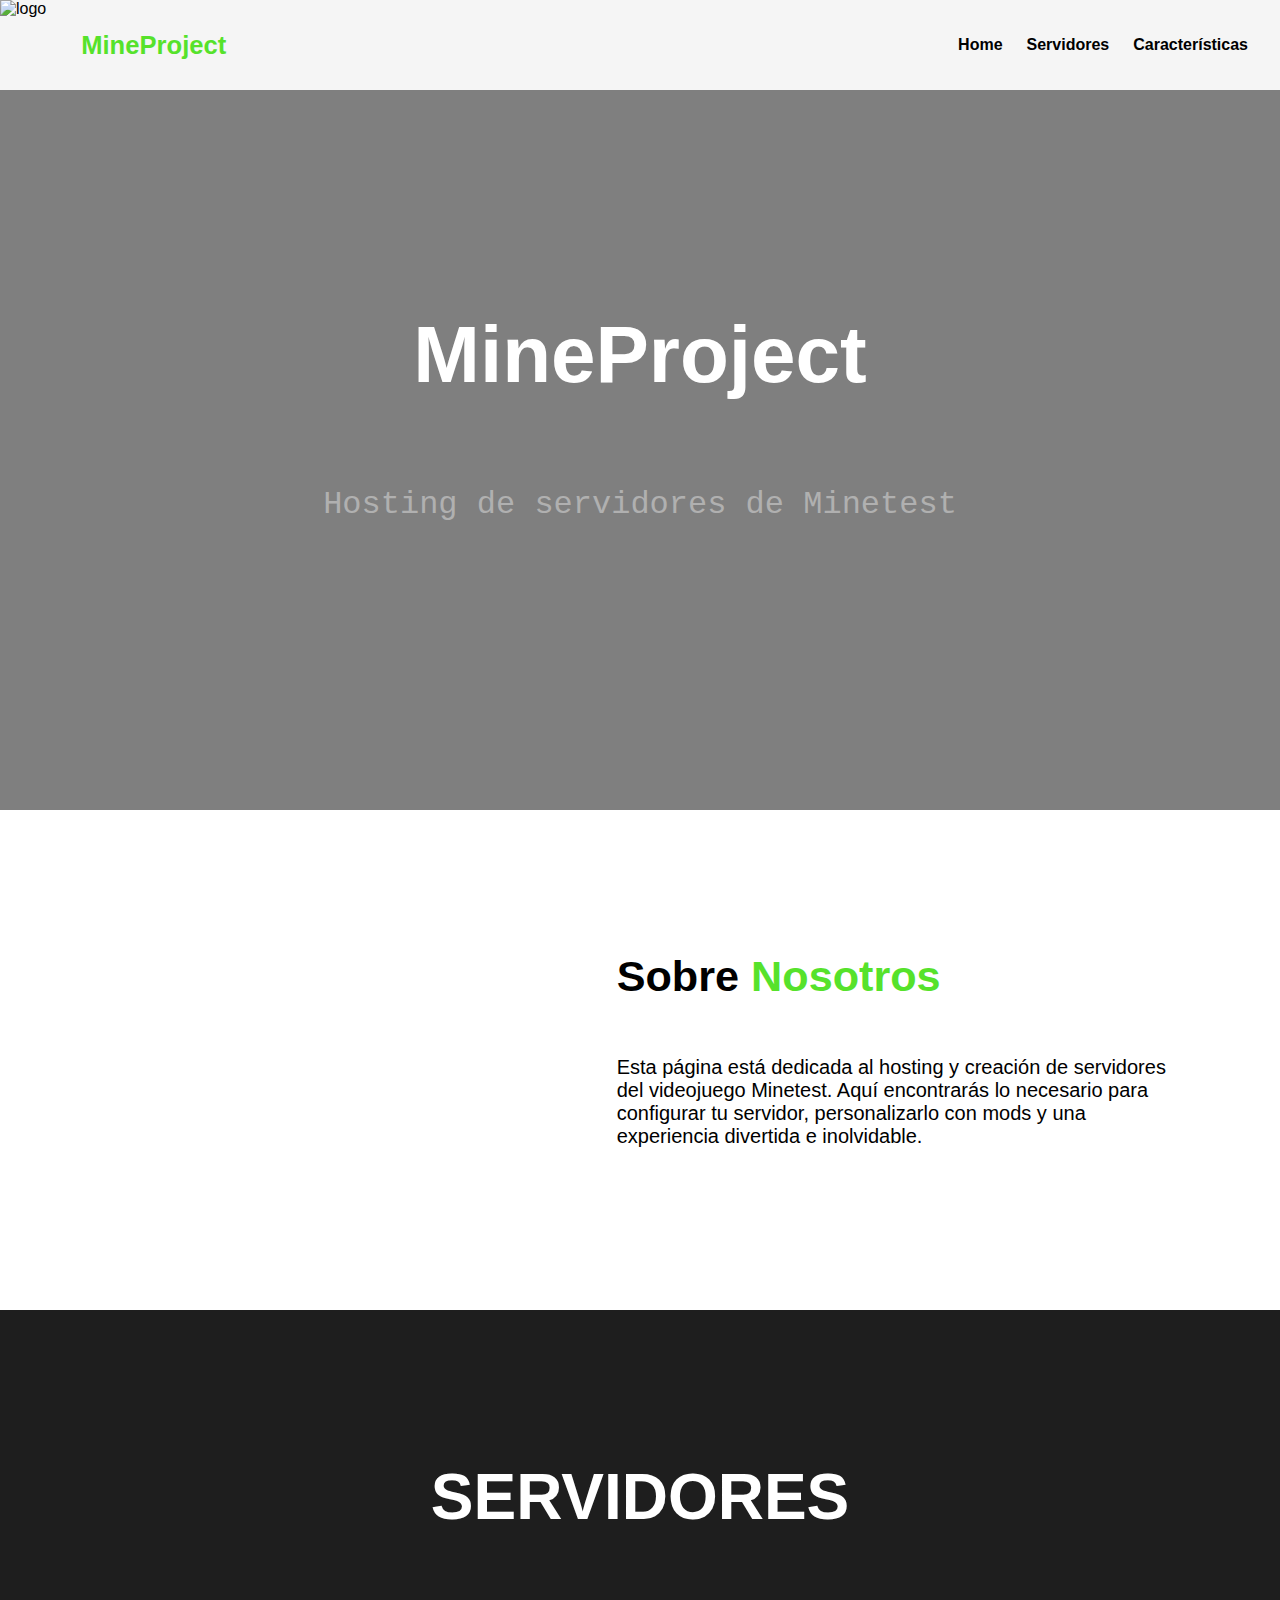
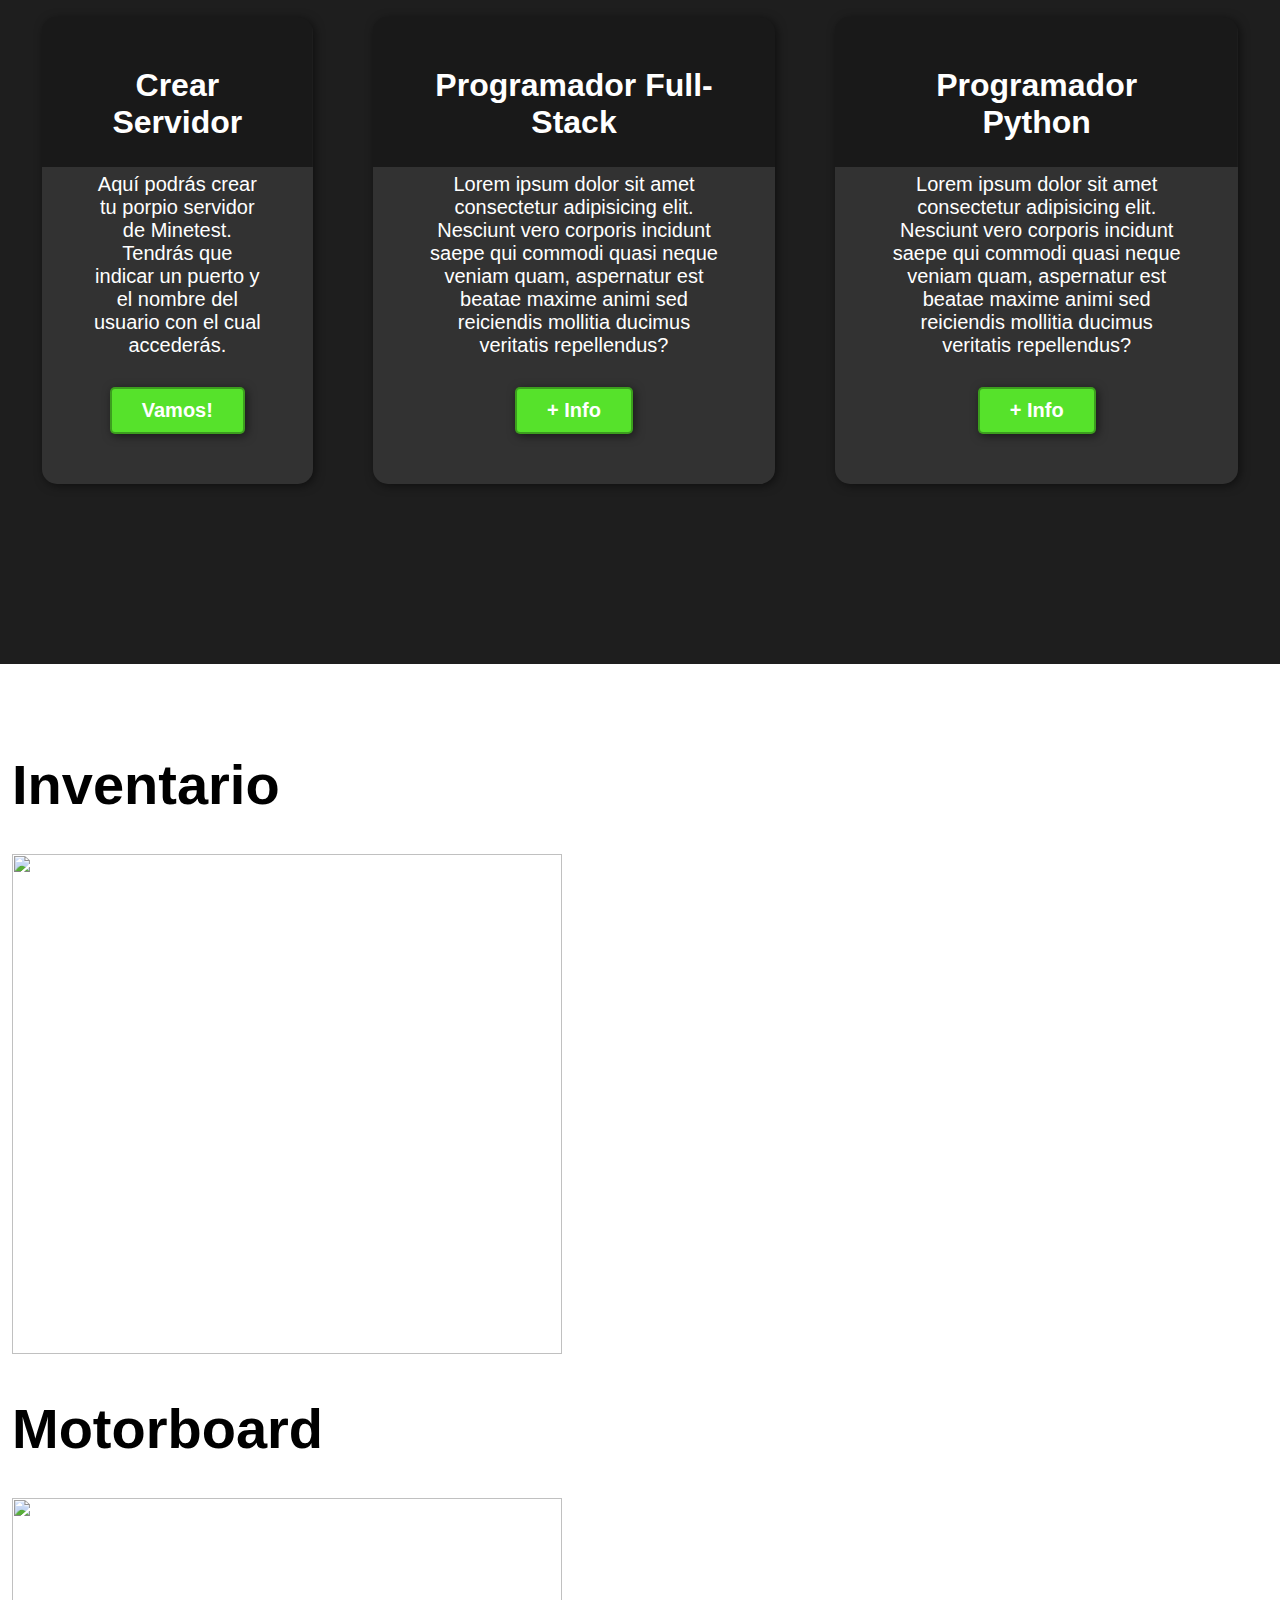
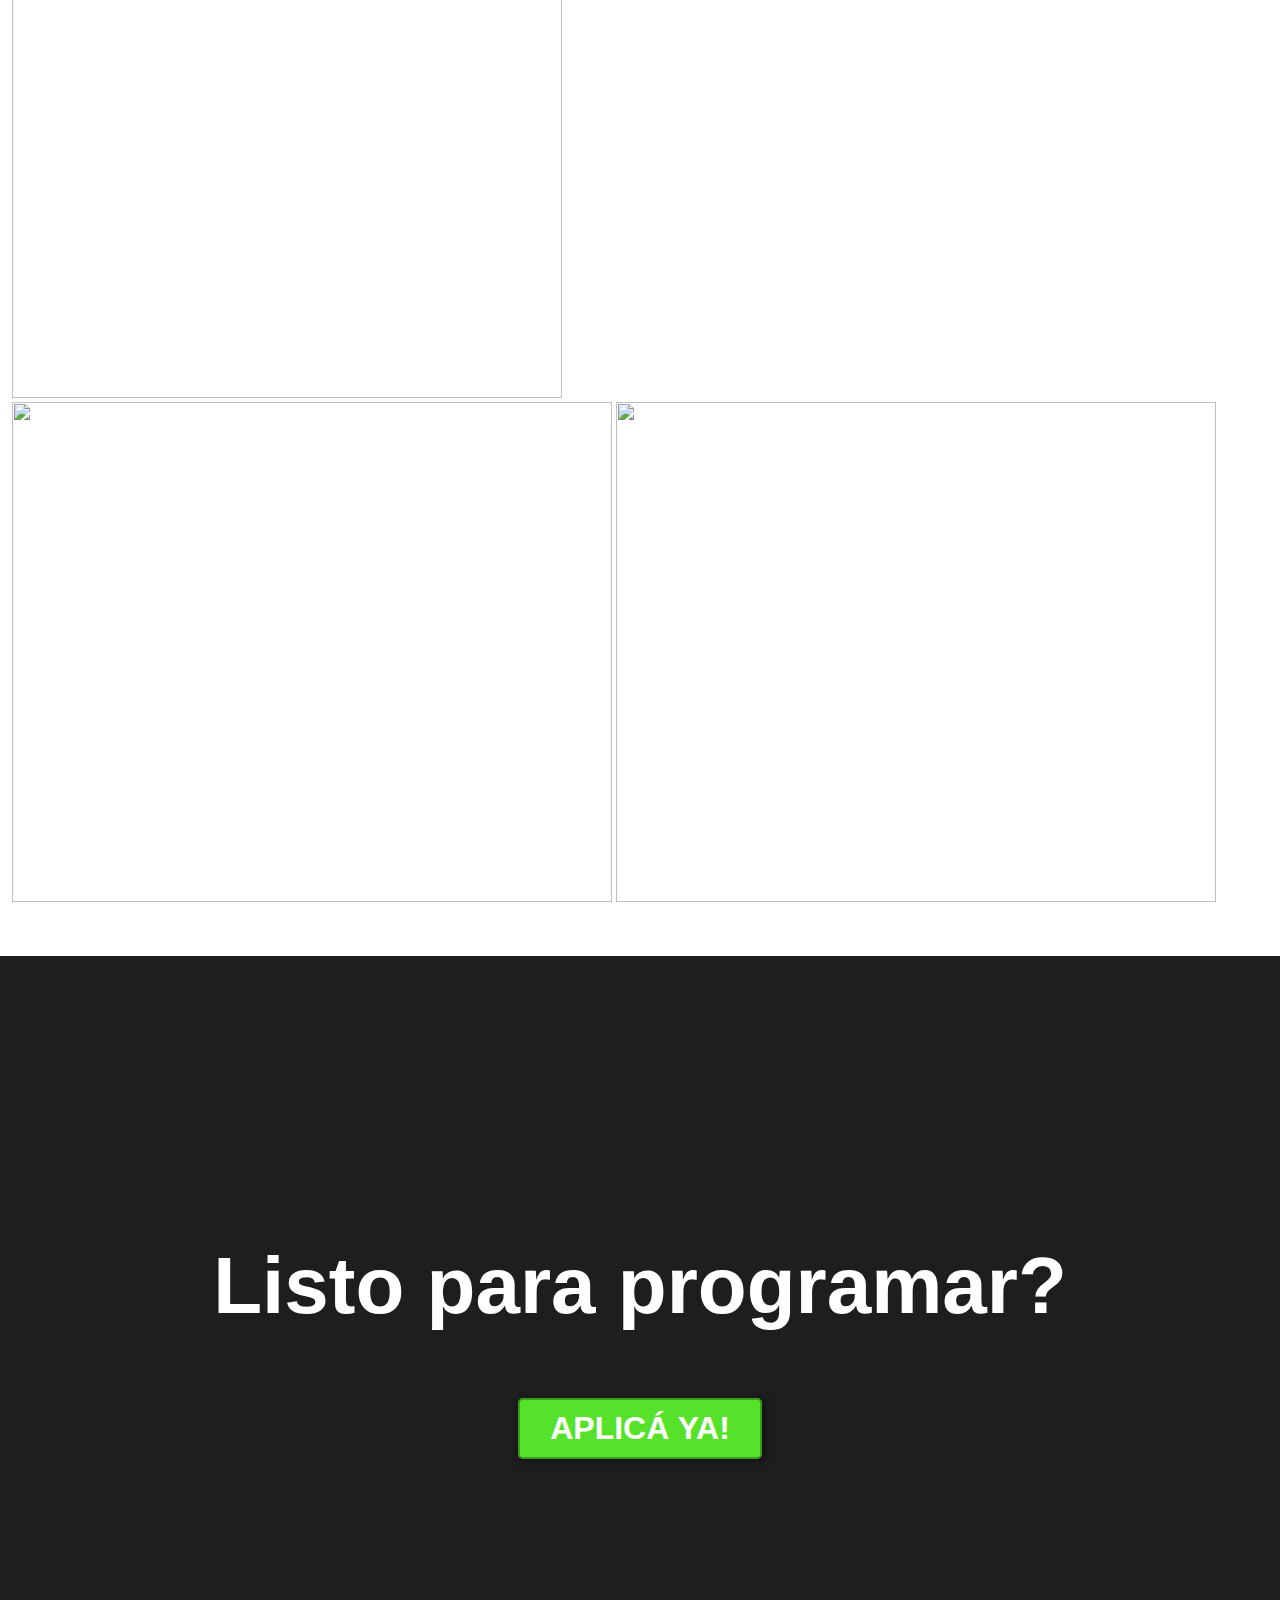
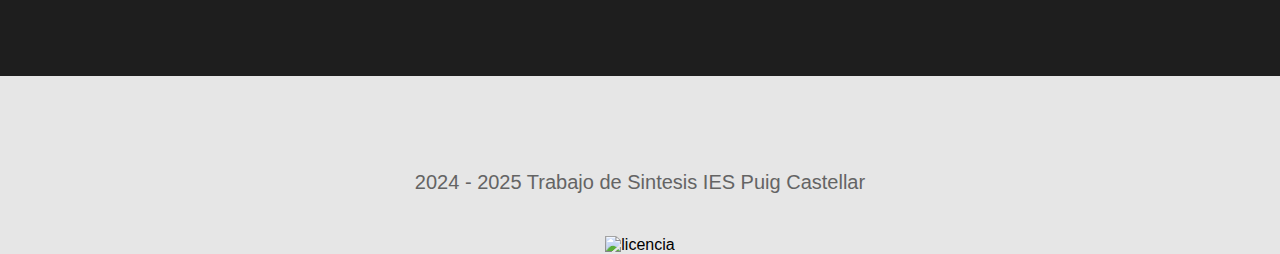
==== index.html @ 83e18a1f "Add files via upload" ====
<!DOCTYPE html>
<html lang="en">
<head>
    <title>MineProject</title>
    <link rel="stylesheet" href="index.css">
</head>
<body>
    <header>
        <div class="container">
          <img src="media/logo.png" alt="logo" width="90px" height="90px">
            <p class="logo">MineProject</p>
            <nav>
                <a href="#aboutus">Home</a>
                <a href="#nuestros-programas">Servidores</a>
                <a href="#caracteristicas">Características</a>
            </nav>
        </div>
    </header>

    <section id="hero">
        <h1>MineProject</h1>
        <p>Hosting de servidores de Minetest</p>
    </section>

    <section id="aboutus">
        <div class="container">
            <div class="img-container"></div>
            <div class="texto">

                <h2>Sobre <span class="color-acento">Nosotros</span></h2>
                <p>Esta página está dedicada al hosting y creación de servidores del videojuego Minetest. Aquí encontrarás lo necesario para configurar tu servidor, personalizarlo con mods y una experiencia divertida e inolvidable.</p>
            </div>
        </div>
    </section>

    <section id="nuestros-programas">
        <div class="container">
            <h2>SERVIDORES</h2>
            <div class="programas">
                <div class="carta">
                    <h3>Crear Servidor</h3>
                    <p>Aquí podrás crear tu porpio servidor de Minetest. Tendrás que indicar un puerto y el nombre del usuario con el cual accederás.</p>
                    <button>Vamos!</button>
                </div>
                <div class="carta">
                    <h3>Programador Full-Stack</h3>
                    <p>Lorem ipsum dolor sit amet consectetur adipisicing elit. Nesciunt vero corporis incidunt saepe qui commodi quasi neque veniam quam, aspernatur est beatae maxime animi sed reiciendis mollitia ducimus veritatis repellendus?</p>
                    <button>+ Info</button>
                </div>
                <div class="carta">
                    <h3>Programador Python</h3>
                    <p>Lorem ipsum dolor sit amet consectetur adipisicing elit. Nesciunt vero corporis incidunt saepe qui commodi quasi neque veniam quam, aspernatur est beatae maxime animi sed reiciendis mollitia ducimus veritatis repellendus?</p>
                    <button>+ Info</button>
                </div>
            </div>
        </div>
    </section>

    <section id="mods">
        <div class="container">
            <h1>Inventario</h1>
            <img src="media/inv.png" width="550" height="500">
            <br>
            <h1>Motorboard</h1>
            <img src="media/motor.webp" width="550" height="500">
            <br>
            <img src="media/inv.png" width="600" height="500">
            <img src="media/inv.png" width="600" height="500">
        </div>
    </section>

    <section id="final">
        <h2>Listo para programar?</h2>
        <button>APLICÁ YA!</button>
    </section>

    <footer>
        <div class="container">
            <p>2024 - 2025 Trabajo de Sintesis IES Puig Castellar</p>
        </div>
        <img src="media/CreativeCommons.png" alt="licencia" height="45px">
    </footer>
</body>
</html>
---- index.css ----
*{
    box-sizing: border-box;
}

html{
    scroll-behavior: smooth;
}

body{
    font-family: 'Roboto', sans-serif;
    margin: 0;
}

h1{ font-size: 3.5em;}
h2{ font-size: 2.7em;}
h3{ font-size: 2em;}
p{ font-size: 1.25em;}
ul{ list-style: none;}
li{ font-size: 1.25em;}

button{
    font-size: 1.25em;
    font-weight: bold;
    padding: 10px 30px;
    border-radius: 5px;
    border: 2px solid rgba(0,0,0,0.3);
    box-shadow: 2px 2px 10px rgba(0,0,0,0.5);
    color: white;
    background-color: rgb(86, 226, 43);
}

.container{
    margin: auto;
}

.color-acento{ color:rgb(86, 226, 43); }

header{
    background-color: rgb(245,245,245);

}

header .logo{
    margin: 0;
    padding: 25px 30px;
    font-weight: bold;
    color: rgb(86, 226, 43);
    font-size: 1.6em;
    position: absolute;
    left: 2em;
}

header .container{
    display: flex;
    flex-direction: column;
    align-items: center;
}

header nav{
    display: flex;
    flex-direction: column;
    text-align: center;
    padding-bottom: 25px;
}

header a{
    padding: 5px 12px;
    text-decoration: none;
    font-weight: bold;
    color: black;
}

header a:hover{
    color: rgb(86, 226, 43);
}

#hero{
    display: flex;
    align-items: center;
    justify-content: center;
    text-align: center;
    flex-direction: column;
    height: 90vh;
    background-image: linear-gradient(
        0deg,
        rgba(0,0,0,0.5),
        rgba(0,0,0,0.5)
    )
    ,url("media/fondo.jpeg");
    background-repeat: no-repeat;
    background-size: cover;
    background-position: center center;
}

#hero h1{
    color: white;
}

#hero p{
    font-size: 2em;
    color: #B0B0B0;
    font-family: "Courier New", monospace;
}

#hero button{
    font-size: 1.75em;
}

#aboutus.container{
    text-align: center;
    padding: 200px 12px;
}

#nuestros-programas{
    background-color: rgb(30,30,30);
    color: white;
    text-align: center;
}

#nuestros-programas .container{
    padding: 150px 12px;
}

#nuestros-programas h2{
    margin-top: 0;
    font-size: 3.2em;
}

#nuestros-programas p{
    display: none;
}

#nuestros-programas .carta{
    background-position: center center;
    background-size: cover;
    padding: 50px 0px;
    margin: 30px;
    border-radius: 15px;
}

.carta:first-child{
    background-image: linear-gradient(
        0deg,
        rgba(0,0,0,0.5),
        rgba(0,0,0,0.5)
    )
    ,url("media/front-end.jpg");

}

.carta:nth-child(2){
    background-image: linear-gradient(
        0deg,
        rgba(0,0,0,0.5),
        rgba(0,0,0,0.5)
    )
    ,url("media/full-stack.jpg");
}

.carta:nth-child(3){
    background-image: linear-gradient(
        0deg,
        rgba(0,0,0,0.5),
        rgba(0,0,0,0.5)
    )
    ,url("media/python.jpg");

}

#mods .container{
    text-align: center;
    padding: 50px 12px;
}

#mods li{
    margin: 16px 0px;
    font-weight: bold;
}



#final{
    display: flex;
    flex-direction: column;
    justify-content: center;
    align-items: center;
    text-align: center;
    background-color: rgb(30,30,30);
    color: white;
    height: 80vh;
}

#final h2{
    font-size: 9vw;
}

#final button{
    font-size: 5vw;
}

footer{
    background-color: rgb(230,230,230);
    text-align: center;
}

footer p{
    padding: 12px;
    color: rgb(100,100,100);
}

footer .container{
    height: 150px;
    display: flex;
    justify-content: center;
    align-items: flex-end;
}

@media (min-width: 850px){
    header{
        position: fixed;
        width: 100%;
    }

    header .container{
        flex-direction: row;
        justify-content: space-between;
    }

    header nav{
        flex-direction: row;
        padding-bottom: 0;
        padding-right: 20px;
    }

    #hero h1{
        font-size: 5em;
    }

    #aboutus .container{
        display: flex;
        justify-content: space-evenly;
    }

    #aboutus .texto{
        width: 50%;
        max-width: 600px;
        text-align: initial;
        padding-left: 30px;
        display: flex;
        flex-direction: column;
        justify-content: center;
    }

    #aboutus h2{
        margin-top: 0px;
    }

    #aboutus .img-container{
        background-image: url("media/somos-proya.jpg");
        background-size: cover;
        background-position: center center;
        height: 500px;
        width: 400px;
    }

    #nuestros-programas .programas{
        display: flex;
        justify-content: center;
    }

    #nuestros-programas p{
        display: block;
        margin-bottom: 30px;
    }

    #nuestros-programas h2{
        font-size: 4em;
    }

    #nuestros-programas h3{
        margin-top: 0;
    }

    #nuestros-programas .carta{
        padding: 50px;
        background-size: 100% 150px;
        background-repeat: no-repeat;
        background-position-y: 0;
        background-color: rgba(50, 50, 50, 1);
        box-shadow: 2px 2px 10px rgba(0,0,0,0.5);
    }

    .carta:first-child{
        background-image: linear-gradient(
            0deg,
            rgba(0,0,0,0.5),
            rgba(0,0,0,0.5)
        )
        ,url("media/front-end-cropped.jpg");

    }

    .carta:nth-child(2){
        background-image: linear-gradient(
            0deg,
            rgba(0,0,0,0.5),
            rgba(0,0,0,0.5)
        )
        ,url("media/full-stack-cropped.jpg");
    }

    .carta:nth-child(3){
        background-image: linear-gradient(
            0deg,
            rgba(0,0,0,0.5),
            rgba(0,0,0,0.5)
        )
        ,url("media/python-cropped.jpg");

    }

    #mods{
        background-repeat: no-repeat;
        background-size: 200px 200px;
    }

    #mods .container{
        text-align: initial;
    }


    #final h2{
        font-size: 5em;
    }

    #final button{
        font-size: 2em;
    }

    footer .container{
      margin-bottom: 10px;
    }


@media (min-width: 1200px) {
    #mods{
        background-position-x: calc(100vw - 800px);
    }
}
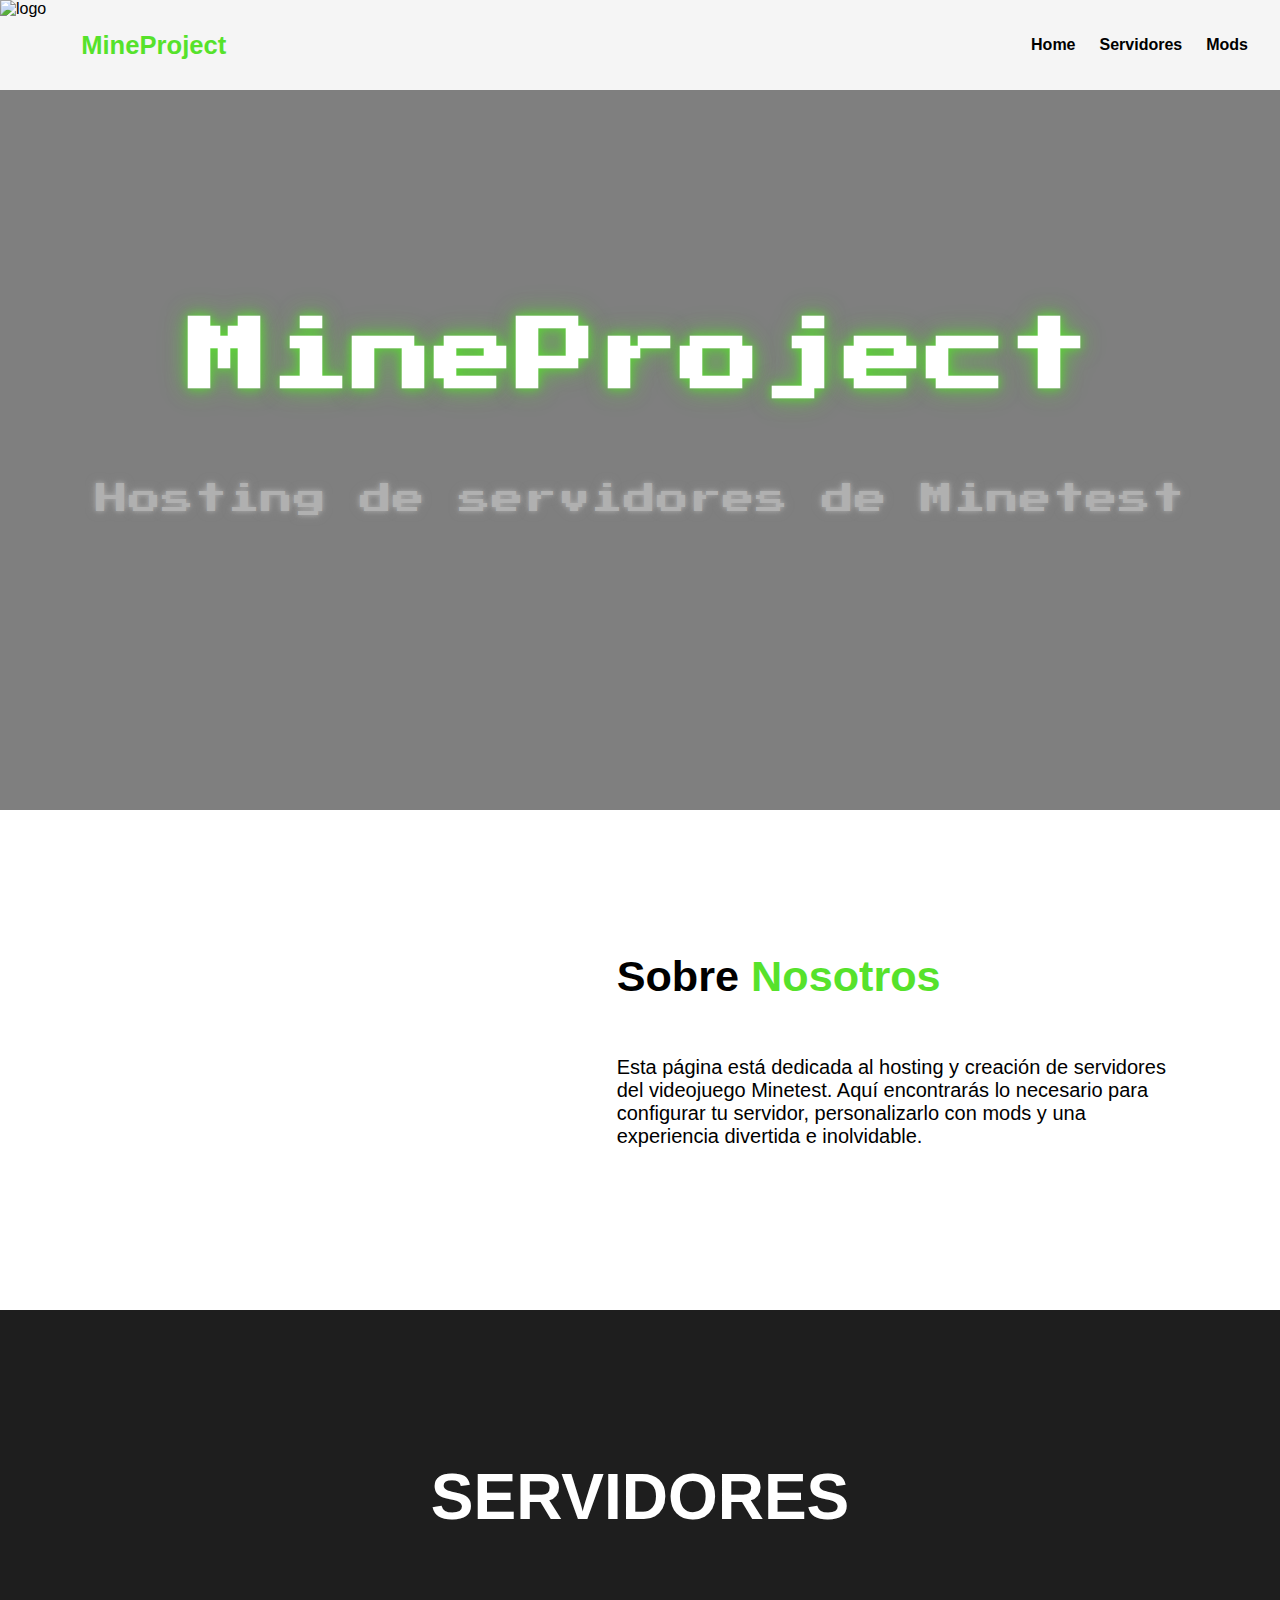
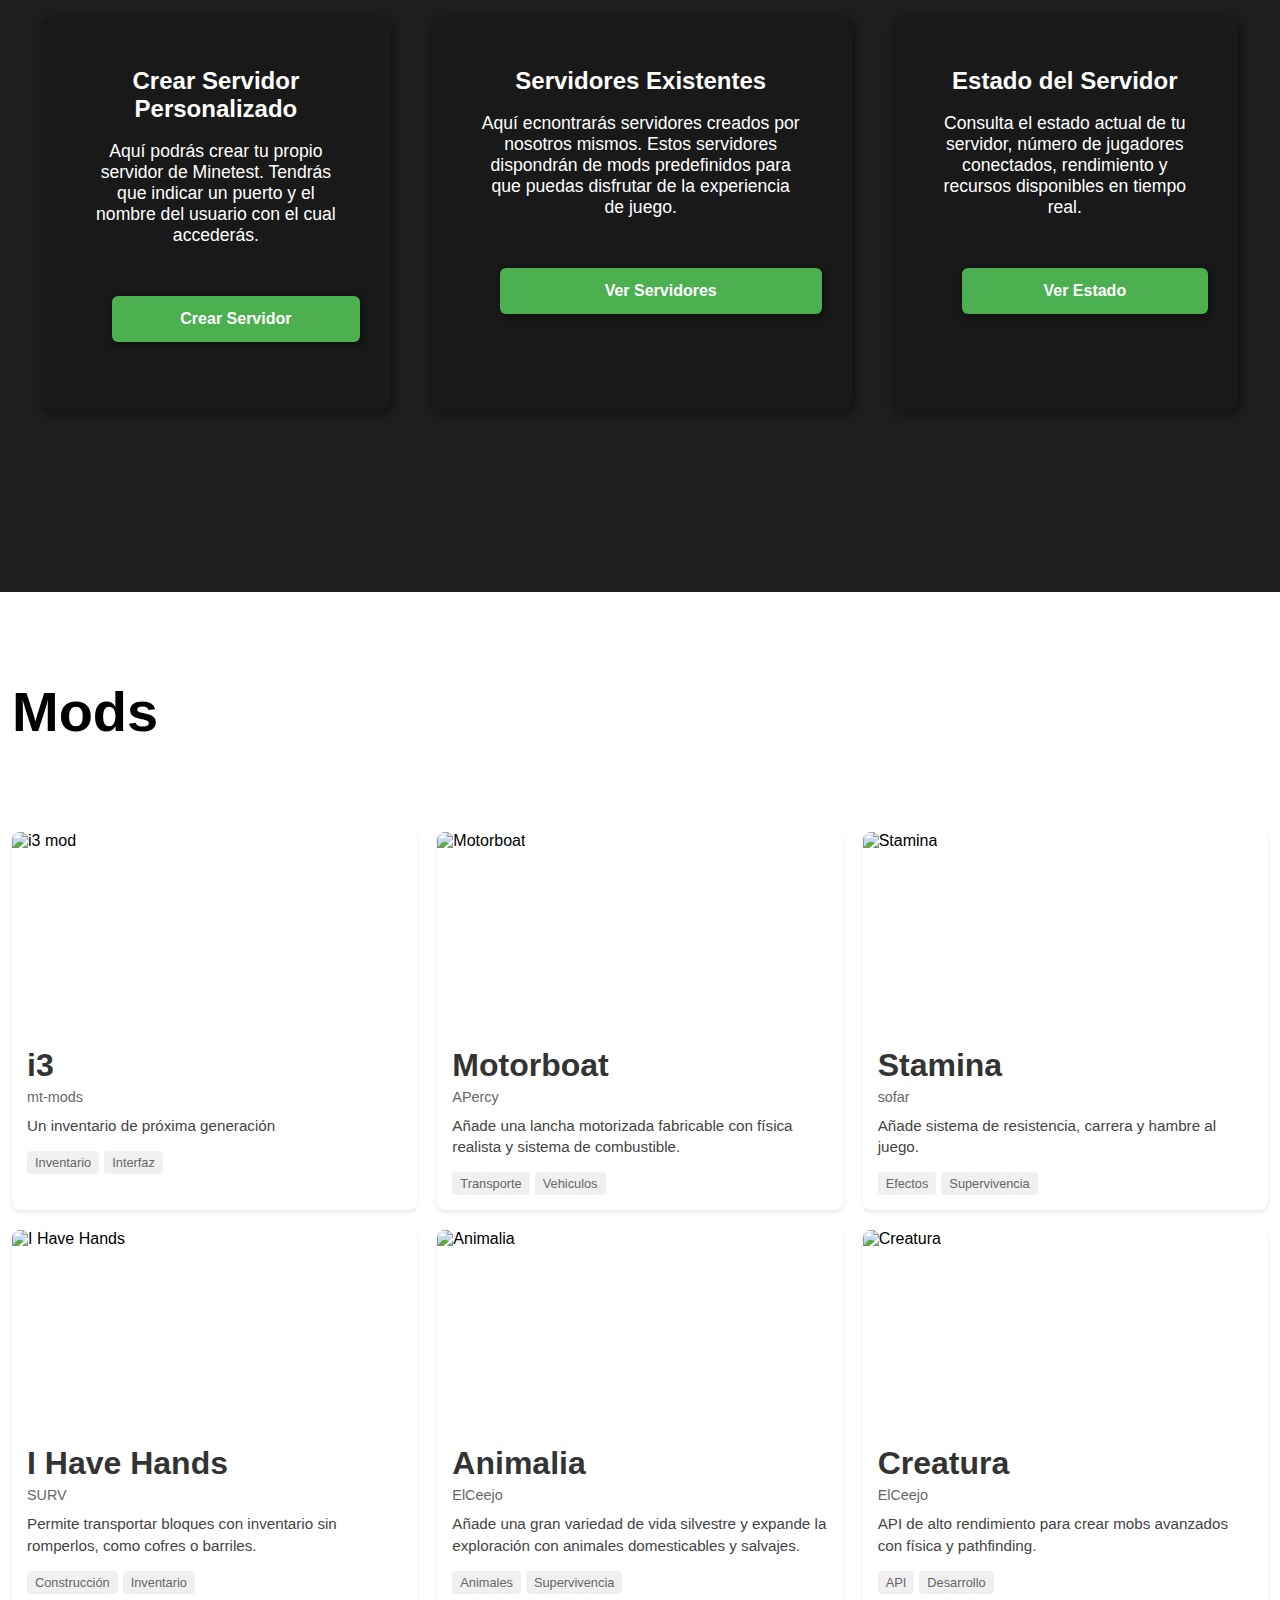
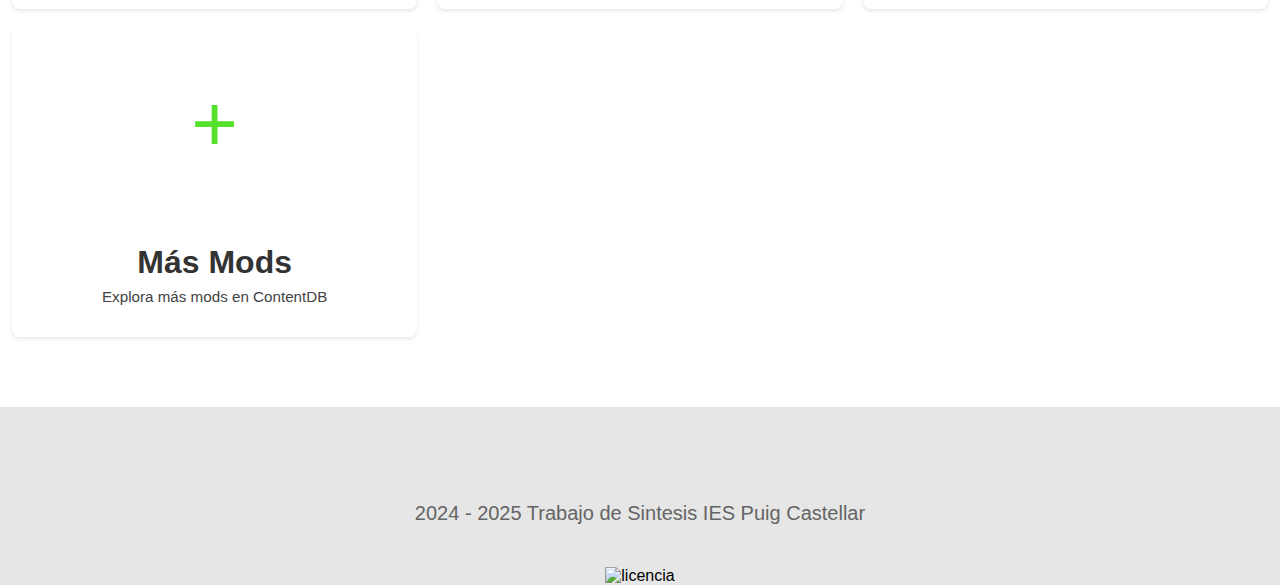
==== commit 0806e77f: "Add files via upload" ====
--- a/index.html
+++ b/index.html
@@ -3,16 +3,17 @@
 <head>
     <title>MineProject</title>
     <link rel="stylesheet" href="index.css">
+    <link href="https://fonts.googleapis.com/css2?family=Press+Start+2P&display=swap" rel="stylesheet">
 </head>
 <body>
     <header>
         <div class="container">
-          <img src="media/logo.png" alt="logo" width="90px" height="90px">
+            <img src="media/logo.png" alt="logo" width="90px" height="90px">
             <p class="logo">MineProject</p>
             <nav>
                 <a href="#aboutus">Home</a>
-                <a href="#nuestros-programas">Servidores</a>
-                <a href="#caracteristicas">Características</a>
+                <a href="#crear-servidor">Servidores</a>
+                <a href="#mods">Mods</a>
             </nav>
         </div>
     </header>
@@ -33,24 +34,24 @@
         </div>
     </section>
 
-    <section id="nuestros-programas">
+    <section id="crear-servidor">
         <div class="container">
             <h2>SERVIDORES</h2>
             <div class="programas">
                 <div class="carta">
-                    <h3>Crear Servidor</h3>
-                    <p>Aquí podrás crear tu porpio servidor de Minetest. Tendrás que indicar un puerto y el nombre del usuario con el cual accederás.</p>
-                    <button>Vamos!</button>
+                    <h3>Crear Servidor Personalizado</h3>
+                    <p>Aquí podrás crear tu propio servidor de Minetest. Tendrás que indicar un puerto y el nombre del usuario con el cual accederás.</p>
+                    <button onclick="window.location.href='crear_servidor.html'" class="submit-btn button-animation">Crear Servidor</button>
                 </div>
                 <div class="carta">
-                    <h3>Programador Full-Stack</h3>
-                    <p>Lorem ipsum dolor sit amet consectetur adipisicing elit. Nesciunt vero corporis incidunt saepe qui commodi quasi neque veniam quam, aspernatur est beatae maxime animi sed reiciendis mollitia ducimus veritatis repellendus?</p>
-                    <button>+ Info</button>
+                    <h3>Servidores Existentes</h3>
+                    <p>Aquí ecnontrarás servidores creados por nosotros mismos. Estos servidores dispondrán de mods predefinidos para que puedas disfrutar de la experiencia de juego.</p>
+                    <button onclick="window.location.href='https://content.luanti.org/packages/'" class="submit-btn button-animation">Ver Servidores</button>
                 </div>
                 <div class="carta">
-                    <h3>Programador Python</h3>
-                    <p>Lorem ipsum dolor sit amet consectetur adipisicing elit. Nesciunt vero corporis incidunt saepe qui commodi quasi neque veniam quam, aspernatur est beatae maxime animi sed reiciendis mollitia ducimus veritatis repellendus?</p>
-                    <button>+ Info</button>
+                    <h3>Estado del Servidor</h3>
+                    <p>Consulta el estado actual de tu servidor, número de jugadores conectados, rendimiento y recursos disponibles en tiempo real.</p>
+                    <button onclick="window.location.href='estado_servidor.html'" class="submit-btn button-animation">Ver Estado</button>
                 </div>
             </div>
         </div>
@@ -58,20 +59,112 @@
 
     <section id="mods">
         <div class="container">
-            <h1>Inventario</h1>
-            <img src="media/inv.png" width="550" height="500">
-            <br>
-            <h1>Motorboard</h1>
-            <img src="media/motor.webp" width="550" height="500">
-            <br>
-            <img src="media/inv.png" width="600" height="500">
-            <img src="media/inv.png" width="600" height="500">
+            <div class="mods-header">
+                <h1>Mods</h1>
+            </div>
+
+            <div class="mods-grid">
+                <a href="https://content.luanti.org/packages/mt-mods/i3/" target="_blank" class="mod-card">
+                    <div class="mod-image">
+                        <img src="media/inv.png" alt="i3 mod">
+                    </div>
+                    <div class="mod-info">
+                        <h3>i3</h3>
+                        <p class="mod-author">mt-mods</p>
+                        <p class="mod-description">Un inventario de próxima generación</p>
+                        <div class="mod-tags">
+                            <span class="tag">Inventario</span>
+                            <span class="tag">Interfaz</span>
+                        </div>
+                    </div>
+                </a>
+
+                <a href="https://content.luanti.org/packages/apercy/motorboat/" target="_blank" class="mod-card">
+                    <div class="mod-image">
+                        <img src="media/motor.webp" alt="Motorboat">
+                    </div>
+                    <div class="mod-info">
+                        <h3>Motorboat</h3>
+                        <p class="mod-author">APercy</p>
+                        <p class="mod-description">Añade una lancha motorizada fabricable con física realista y sistema de combustible.</p>
+                        <div class="mod-tags">
+                            <span class="tag">Transporte</span>
+                            <span class="tag">Vehiculos</span>
+                        </div>
+                    </div>
+                </a>
+
+                <a href="https://content.luanti.org/packages/sofar/stamina/" target="_blank" class="mod-card">
+                    <div class="mod-image">
+                        <img src="media/stamina.png" alt="Stamina">
+                    </div>
+                    <div class="mod-info">
+                        <h3>Stamina</h3>
+                        <p class="mod-author">sofar</p>
+                        <p class="mod-description">Añade sistema de resistencia, carrera y hambre al juego.</p>
+                        <div class="mod-tags">
+                            <span class="tag">Efectos</span>
+                            <span class="tag">Supervivencia</span>
+                        </div>
+                    </div>
+                </a>
+
+                <a href="https://content.luanti.org/packages/SURV/i_have_hands/" target="_blank" class="mod-card">
+                    <div class="mod-image">
+                        <img src="media/hands.jpg" alt="I Have Hands">
+                    </div>
+                    <div class="mod-info">
+                        <h3>I Have Hands</h3>
+                        <p class="mod-author">SURV</p>
+                        <p class="mod-description">Permite transportar bloques con inventario sin romperlos, como cofres o barriles.</p>
+                        <div class="mod-tags">
+                            <span class="tag">Construcción</span>
+                            <span class="tag">Inventario</span>
+                        </div>
+                    </div>
+                </a>
+
+                <a href="https://content.luanti.org/packages/ElCeejo/animalia/" target="_blank" class="mod-card">
+                    <div class="mod-image">
+                        <img src="media/animalia.png" alt="Animalia">
+                    </div>
+                    <div class="mod-info">
+                        <h3>Animalia</h3>
+                        <p class="mod-author">ElCeejo</p>
+                        <p class="mod-description">Añade una gran variedad de vida silvestre y expande la exploración con animales domesticables y salvajes.</p>
+                        <div class="mod-tags">
+                            <span class="tag">Animales</span>
+                            <span class="tag">Supervivencia</span>
+                        </div>
+                    </div>
+                </a>
+
+                <a href="https://content.luanti.org/packages/ElCeejo/creatura/" target="_blank" class="mod-card">
+                    <div class="mod-image">
+                        <img src="media/creatura.png" alt="Creatura">
+                    </div>
+                    <div class="mod-info">
+                        <h3>Creatura</h3>
+                        <p class="mod-author">ElCeejo</p>
+                        <p class="mod-description">API de alto rendimiento para crear mobs avanzados con física y pathfinding.</p>
+                        <div class="mod-tags">
+                            <span class="tag">API</span>
+                            <span class="tag">Desarrollo</span>
+                        </div>
+                    </div>
+                </a>
+
+                <a href="https://content.luanti.org/packages/?type=mod&sort=score&order=desc" target="_blank" class="mod-card more-mods">
+                    <div class="mod-image" style="display: flex; justify-content: center; align-items: center; background-color: rgba(255, 255, 255, 0.9);">
+                        <div class="plus-symbol">+</div>
+                    </div>
+                    <div class="mod-info">
+                        <h3>Más Mods</h3>
+                        <p class="mod-description">Explora más mods en ContentDB</p>
+                    </div>
+                </a>
+            </div>
         </div>
-    </section>
-
-    <section id="final">
-        <h2>Listo para programar?</h2>
-        <button>APLICÁ YA!</button>
     </section>
 
     <footer>
--- a/index.css
+++ b/index.css
@@ -37,7 +37,9 @@
 
 header{
     background-color: rgb(245,245,245);
-
+    position: fixed;
+    width: 100%;
+    z-index: 1000;
 }
 
 header .logo{
@@ -92,14 +94,48 @@
     background-position: center center;
 }
 
-#hero h1{
+#hero h1 {
     color: white;
-}
-
-#hero p{
+    font-family: 'Press Start 2P', cursive;
+    text-shadow: 0 0 10px rgba(86, 226, 43, 0.8),
+                 0 0 20px rgba(86, 226, 43, 0.5),
+                 0 0 30px rgba(86, 226, 43, 0.3);
+    letter-spacing: 2px;
+    animation: glow 2s ease-in-out infinite alternate;
+}
+
+@keyframes glow {
+    from {
+        text-shadow: 0 0 10px rgba(86, 226, 43, 0.8),
+                     0 0 20px rgba(86, 226, 43, 0.5),
+                     0 0 30px rgba(86, 226, 43, 0.3);
+    }
+    to {
+        text-shadow: 0 0 20px rgba(86, 226, 43, 0.8),
+                     0 0 30px rgba(86, 226, 43, 0.5),
+                     0 0 40px rgba(86, 226, 43, 0.3);
+    }
+}
+
+#hero p {
     font-size: 2em;
     color: #B0B0B0;
-    font-family: "Courier New", monospace;
+    font-family: 'Press Start 2P', cursive;
+    text-shadow: 0 0 5px rgba(176, 176, 176, 0.8),
+                 0 0 10px rgba(176, 176, 176, 0.5);
+    letter-spacing: 1px;
+    animation: textGlow 2s ease-in-out infinite alternate;
+}
+
+@keyframes textGlow {
+    from {
+        text-shadow: 0 0 5px rgba(176, 176, 176, 0.8),
+                     0 0 10px rgba(176, 176, 176, 0.5);
+    }
+    to {
+        text-shadow: 0 0 10px rgba(176, 176, 176, 0.8),
+                     0 0 15px rgba(176, 176, 176, 0.5);
+    }
 }
 
 #hero button{
@@ -111,31 +147,34 @@
     padding: 200px 12px;
 }
 
-#nuestros-programas{
+#crear-servidor{
     background-color: rgb(30,30,30);
     color: white;
     text-align: center;
 }
 
-#nuestros-programas .container{
+#crear-servidor .container{
     padding: 150px 12px;
 }
 
-#nuestros-programas h2{
+#crear-servidor h2{
     margin-top: 0;
     font-size: 3.2em;
 }
 
-#nuestros-programas p{
+#crear-servidor p{
     display: none;
 }
 
-#nuestros-programas .carta{
-    background-position: center center;
-    background-size: cover;
-    padding: 50px 0px;
-    margin: 30px;
-    border-radius: 15px;
+#crear-servidor .carta{
+    padding: 50px;
+    background-size: 100% 150px;
+    background-repeat: no-repeat;
+    background-position-y: 0;
+    background-color: rgba(50, 50, 50, 1);
+    box-shadow: 2px 2px 10px rgba(0,0,0,0.5);
+    position: relative;
+    z-index: 1;
 }
 
 .carta:first-child{
@@ -263,30 +302,29 @@
         width: 400px;
     }
 
-    #nuestros-programas .programas{
+    #crear-servidor .programas{
         display: flex;
         justify-content: center;
     }
 
-    #nuestros-programas p{
+    #crear-servidor p{
         display: block;
         margin-bottom: 30px;
     }
 
-    #nuestros-programas h2{
+    #crear-servidor h2{
         font-size: 4em;
     }
 
-    #nuestros-programas h3{
+    #crear-servidor h3{
         margin-top: 0;
     }
 
-    #nuestros-programas .carta{
-        padding: 50px;
-        background-size: 100% 150px;
+    #crear-servidor .carta{
+        background-size: cover;
         background-repeat: no-repeat;
-        background-position-y: 0;
-        background-color: rgba(50, 50, 50, 1);
+        background-position: center top;
+        background-color: rgb(50, 50, 50);
         box-shadow: 2px 2px 10px rgba(0,0,0,0.5);
     }
 
@@ -347,3 +385,212 @@
         background-position-x: calc(100vw - 800px);
     }
 }
+}
+
+/* Estilos para la sección de mods */
+.mods-header {
+    display: flex;
+    justify-content: space-between;
+    align-items: center;
+    margin-bottom: 30px;
+}
+
+.mods-filters {
+    display: flex;
+    gap: 20px;
+}
+
+.filter-group {
+    display: flex;
+    align-items: center;
+    gap: 10px;
+}
+
+.filter-group select {
+    padding: 8px;
+    border: 1px solid #ddd;
+    border-radius: 4px;
+    background-color: white;
+}
+
+.mods-grid {
+    display: grid;
+    grid-template-columns: repeat(auto-fill, minmax(300px, 1fr));
+    gap: 20px;
+    padding: 20px 0;
+}
+
+.mod-card {
+    background: white;
+    border-radius: 8px;
+    box-shadow: 0 2px 4px rgba(0,0,0,0.1);
+    overflow: hidden;
+    transition: transform 0.2s;
+}
+
+.mod-card:hover {
+    transform: translateY(-5px);
+}
+
+.mod-image {
+    width: 100%;
+    height: 200px;
+    overflow: hidden;
+}
+
+.mod-image img {
+    width: 100%;
+    height: 100%;
+    object-fit: cover;
+}
+
+.mod-info {
+    padding: 15px;
+}
+
+.mod-info h3 {
+    margin: 0 0 5px 0;
+    color: #333;
+}
+
+.mod-author {
+    color: #666;
+    font-size: 0.9em;
+    margin: 0 0 10px 0;
+}
+
+.mod-description {
+    color: #444;
+    font-size: 0.95em;
+    margin: 0 0 15px 0;
+    line-height: 1.4;
+}
+
+.mod-tags {
+    display: flex;
+    flex-wrap: wrap;
+    gap: 5px;
+}
+
+.tag {
+    background: #f0f0f0;
+    padding: 4px 8px;
+    border-radius: 4px;
+    font-size: 0.8em;
+    color: #666;
+}
+
+.button-animation {
+    transition: all 0.1s ease;
+    position: relative;
+    top: 0;
+}
+
+.button-animation:active {
+    top: 3px;
+    box-shadow: 0 1px 2px rgba(0,0,0,0.2);
+    transform: scale(0.95);
+}
+
+.mod-card {
+    text-decoration: none;
+    color: inherit;
+    transition: transform 0.2s, box-shadow 0.2s;
+}
+
+.mod-card:hover {
+    transform: translateY(-5px);
+    box-shadow: 0 5px 15px rgba(0,0,0,0.2);
+}
+
+.programas {
+    display: grid;
+    grid-template-columns: repeat(3, 1fr);
+    gap: 20px;
+    padding: 20px;
+}
+
+.carta {
+    background-color: rgb(50, 50, 50, 0.1);
+    border-radius: 10px;
+    padding: 20px;
+    margin: 10px;
+    text-align: center;
+    transition: all 0.3s ease;
+}
+
+.carta:hover {
+    transform: scale(1.02);
+    box-shadow: 0 0 15px rgba(0,0,0,0.2);
+}
+
+.carta h3 {
+    font-size: 1.5em;
+    margin-bottom: 15px;
+}
+
+.carta p {
+    font-size: 1.1em;
+    margin-bottom: 20px;
+    min-height: 80px;
+}
+
+.carta button {
+    margin: 20px;
+}
+
+@media (max-width: 768px) {
+    .programas {
+        grid-template-columns: 1fr;
+    }
+    
+    .carta p {
+        min-height: auto;
+    }
+}
+
+.submit-btn {
+    background-color: #4CAF50;
+    color: white;
+    padding: 14px 20px;
+    border: none;
+    border-radius: 6px;
+    cursor: pointer;
+    width: 100%;
+    font-size: 16px;
+    font-weight: bold;
+    transition: background-color 0.3s ease;
+}
+
+.submit-btn:hover {
+    background-color: #45a049;
+}
+
+.submit-btn:disabled {
+    background-color: #cccccc;
+    cursor: not-allowed;
+}
+
+.mod-card.more-mods {
+    display: flex;
+    flex-direction: column;
+    justify-content: center;
+    align-items: center;
+    background: rgba(255, 255, 255, 0.9);
+    cursor: pointer;
+}
+
+.more-mods .plus-symbol {
+    font-size: 5em;
+    color: rgb(86, 226, 43);
+    margin-bottom: 10px;
+}
+
+.more-mods .mod-info {
+    text-align: center;
+}
+
+.more-mods:hover .plus-symbol {
+    transform: scale(1.1);
+    transition: transform 0.2s ease;
+}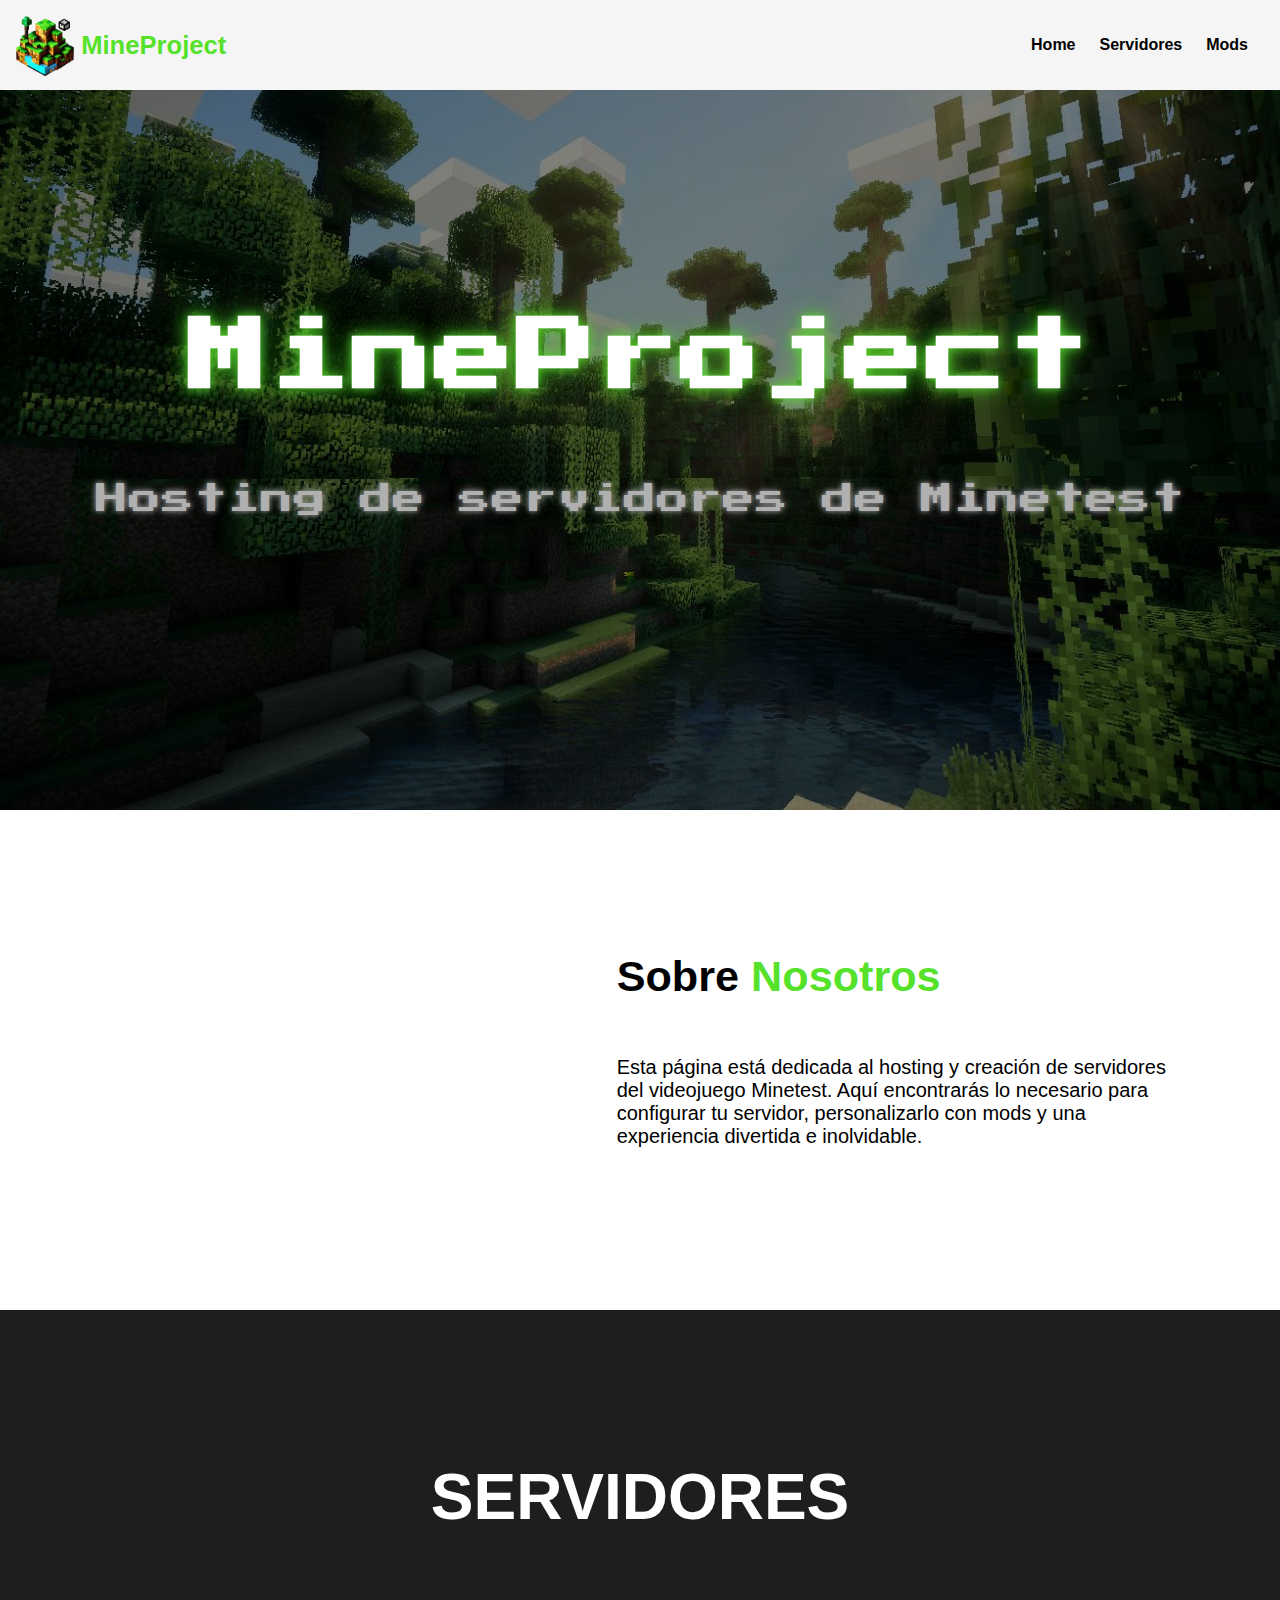
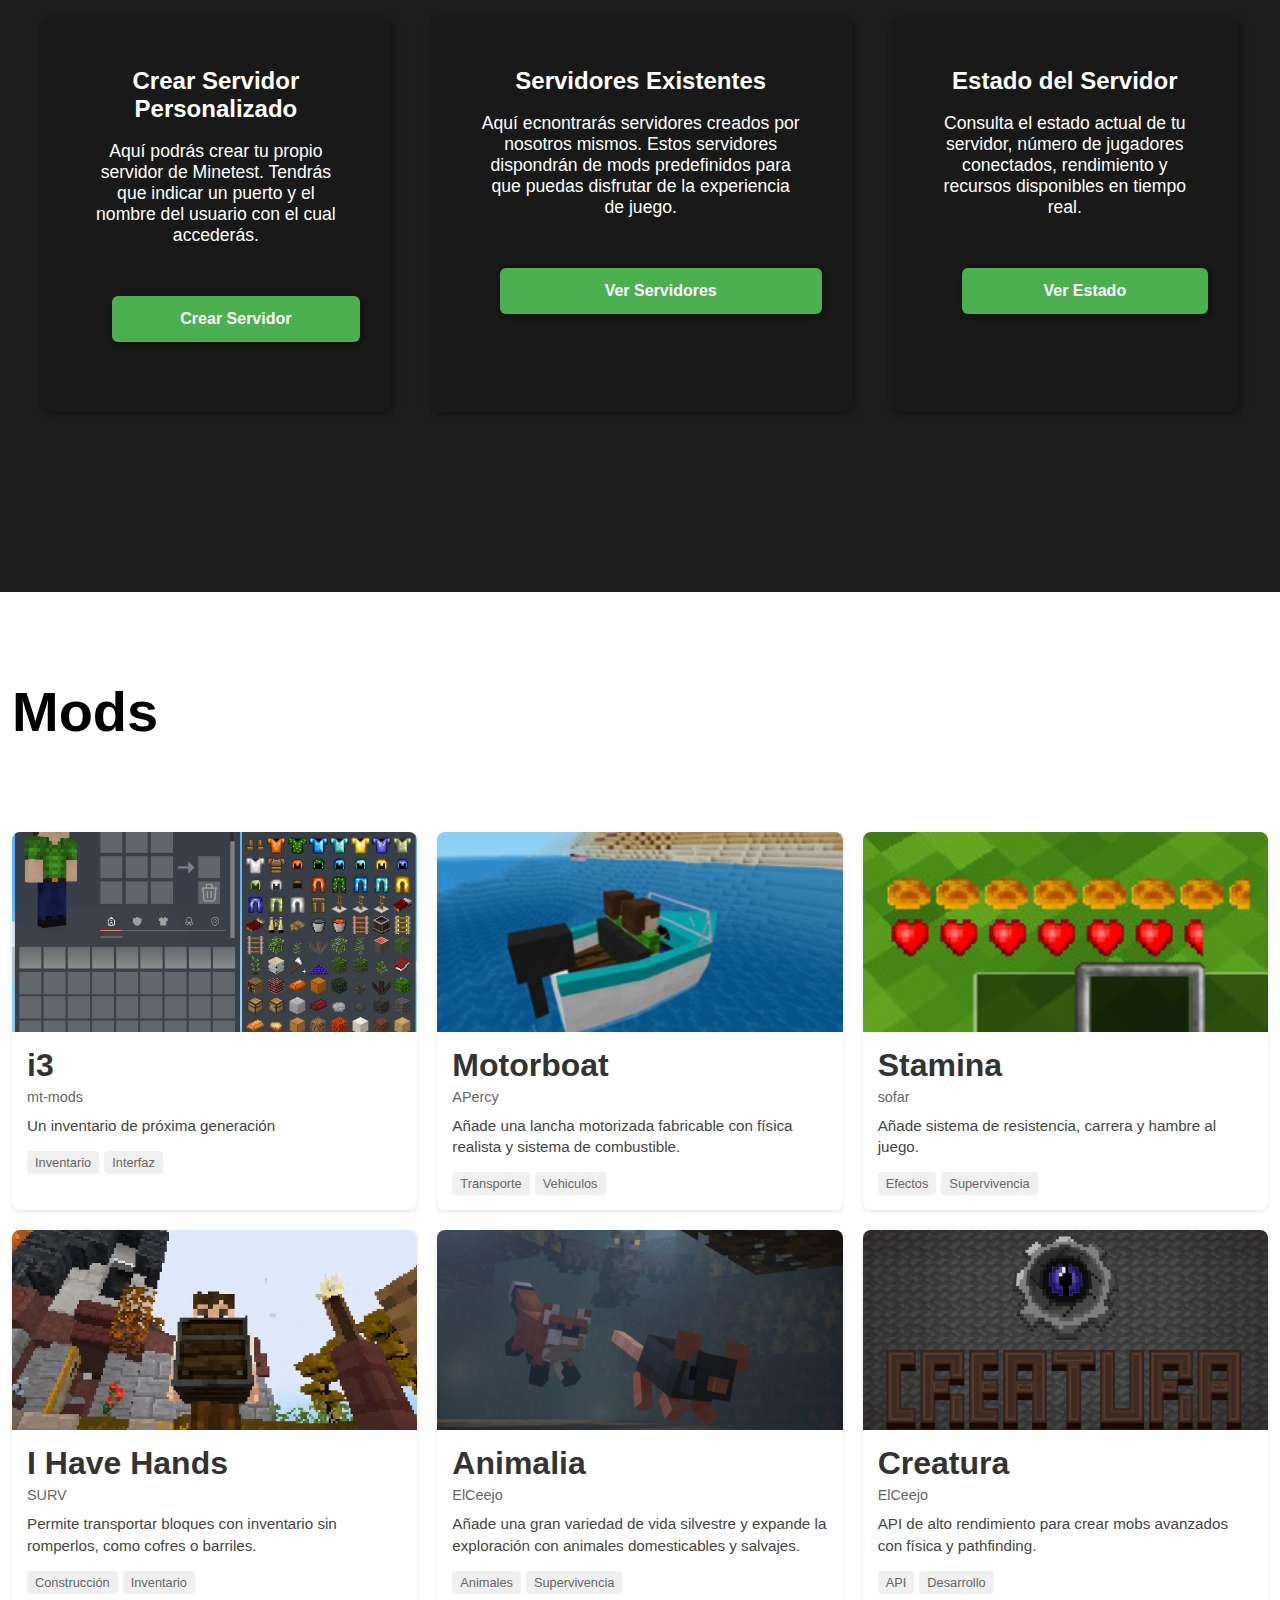
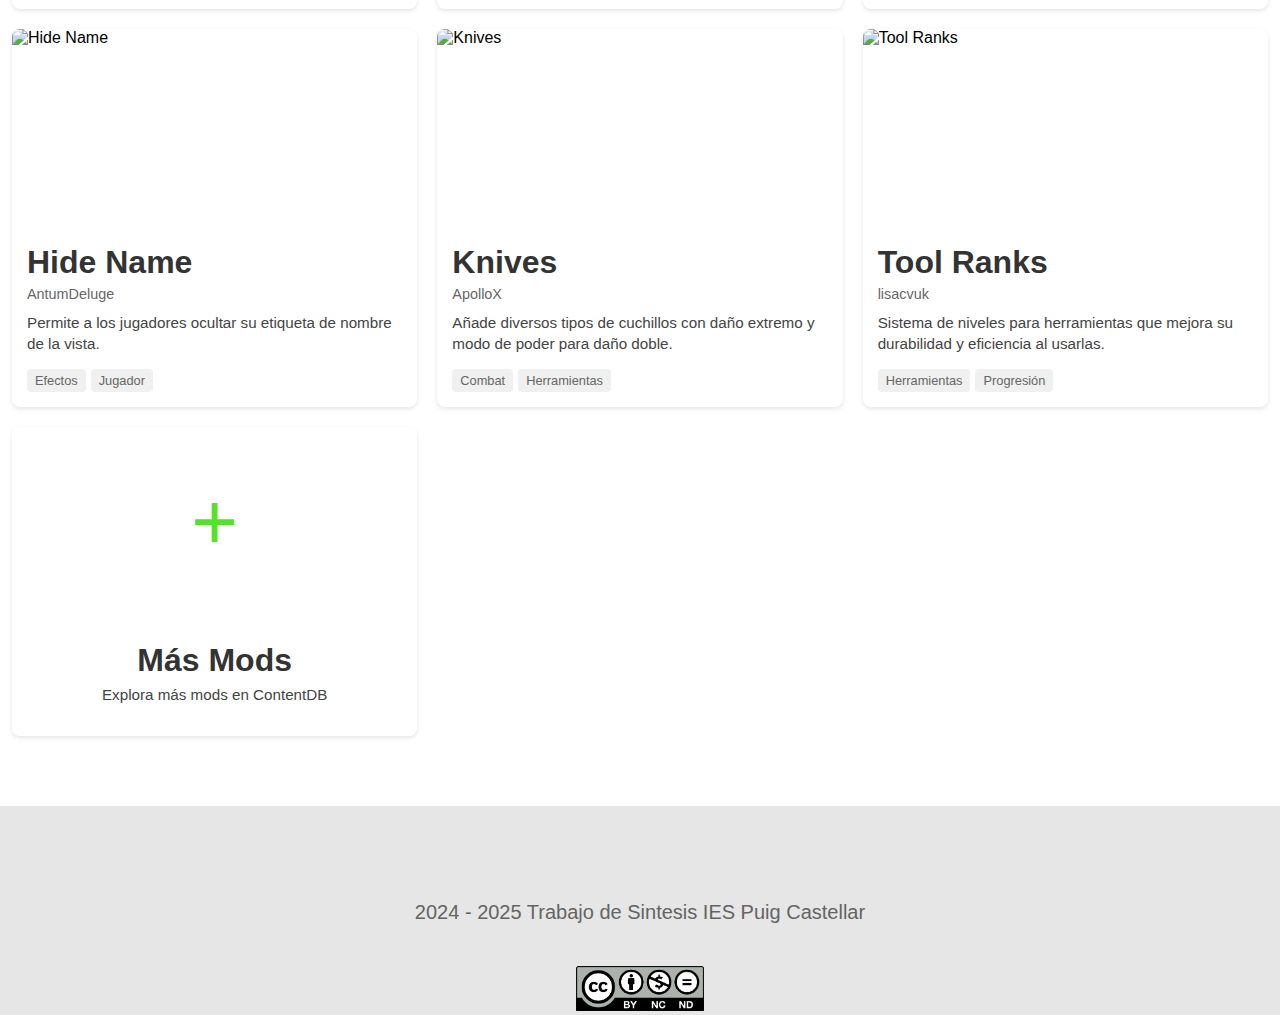
==== commit ea8290ca: "Add files via upload" ====
--- a/index.html
+++ b/index.html
@@ -154,6 +154,51 @@
                     </div>
                 </a>
 
+                <a href="https://content.luanti.org/packages/AntumDeluge/hidename/" target="_blank" class="mod-card">
+                    <div class="mod-image">
+                        <img src="media/name.png" alt="Hide Name">
+                    </div>
+                    <div class="mod-info">
+                        <h3>Hide Name</h3>
+                        <p class="mod-author">AntumDeluge</p>
+                        <p class="mod-description">Permite a los jugadores ocultar su etiqueta de nombre de la vista.</p>
+                        <div class="mod-tags">
+                            <span class="tag">Efectos</span>
+                            <span class="tag">Jugador</span>
+                        </div>
+                    </div>
+                </a>
+
+                <a href="https://content.luanti.org/packages/ApolloX/knives/" target="_blank" class="mod-card">
+                    <div class="mod-image">
+                        <img src="media/knives.png" alt="Knives">
+                    </div>
+                    <div class="mod-info">
+                        <h3>Knives</h3>
+                        <p class="mod-author">ApolloX</p>
+                        <p class="mod-description">Añade diversos tipos de cuchillos con daño extremo y modo de poder para daño doble.</p>
+                        <div class="mod-tags">
+                            <span class="tag">Combat</span>
+                            <span class="tag">Herramientas</span>
+                        </div>
+                    </div>
+                </a>
+
+                <a href="https://content.luanti.org/packages/lisacvuk/toolranks/" target="_blank" class="mod-card">
+                    <div class="mod-image">
+                        <img src="media/tools.png" alt="Tool Ranks">
+                    </div>
+                    <div class="mod-info">
+                        <h3>Tool Ranks</h3>
+                        <p class="mod-author">lisacvuk</p>
+                        <p class="mod-description">Sistema de niveles para herramientas que mejora su durabilidad y eficiencia al usarlas.</p>
+                        <div class="mod-tags">
+                            <span class="tag">Herramientas</span>
+                            <span class="tag">Progresión</span>
+                        </div>
+                    </div>
+                </a>
+
                 <a href="https://content.luanti.org/packages/?type=mod&sort=score&order=desc" target="_blank" class="mod-card more-mods">
                     <div class="mod-image" style="display: flex; justify-content: center; align-items: center; background-color: rgba(255, 255, 255, 0.9);">
                         <div class="plus-symbol">+</div>
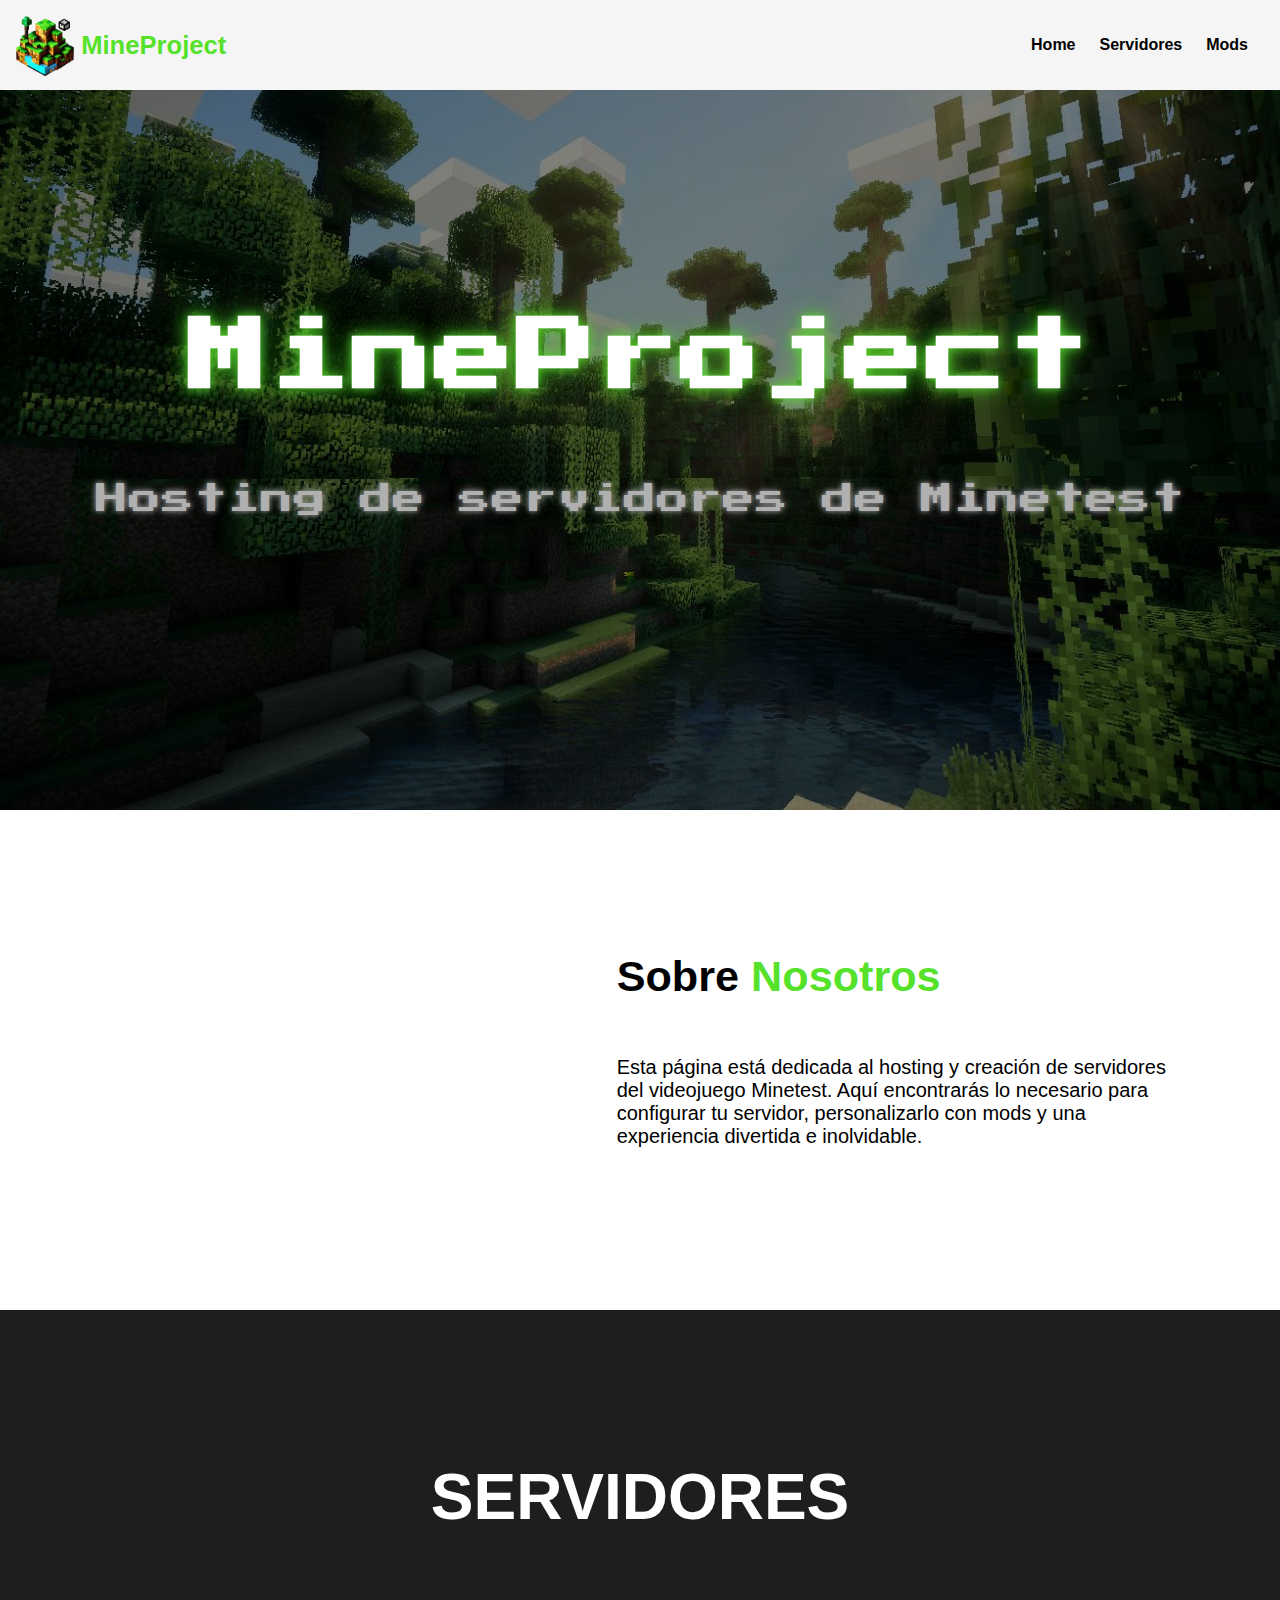
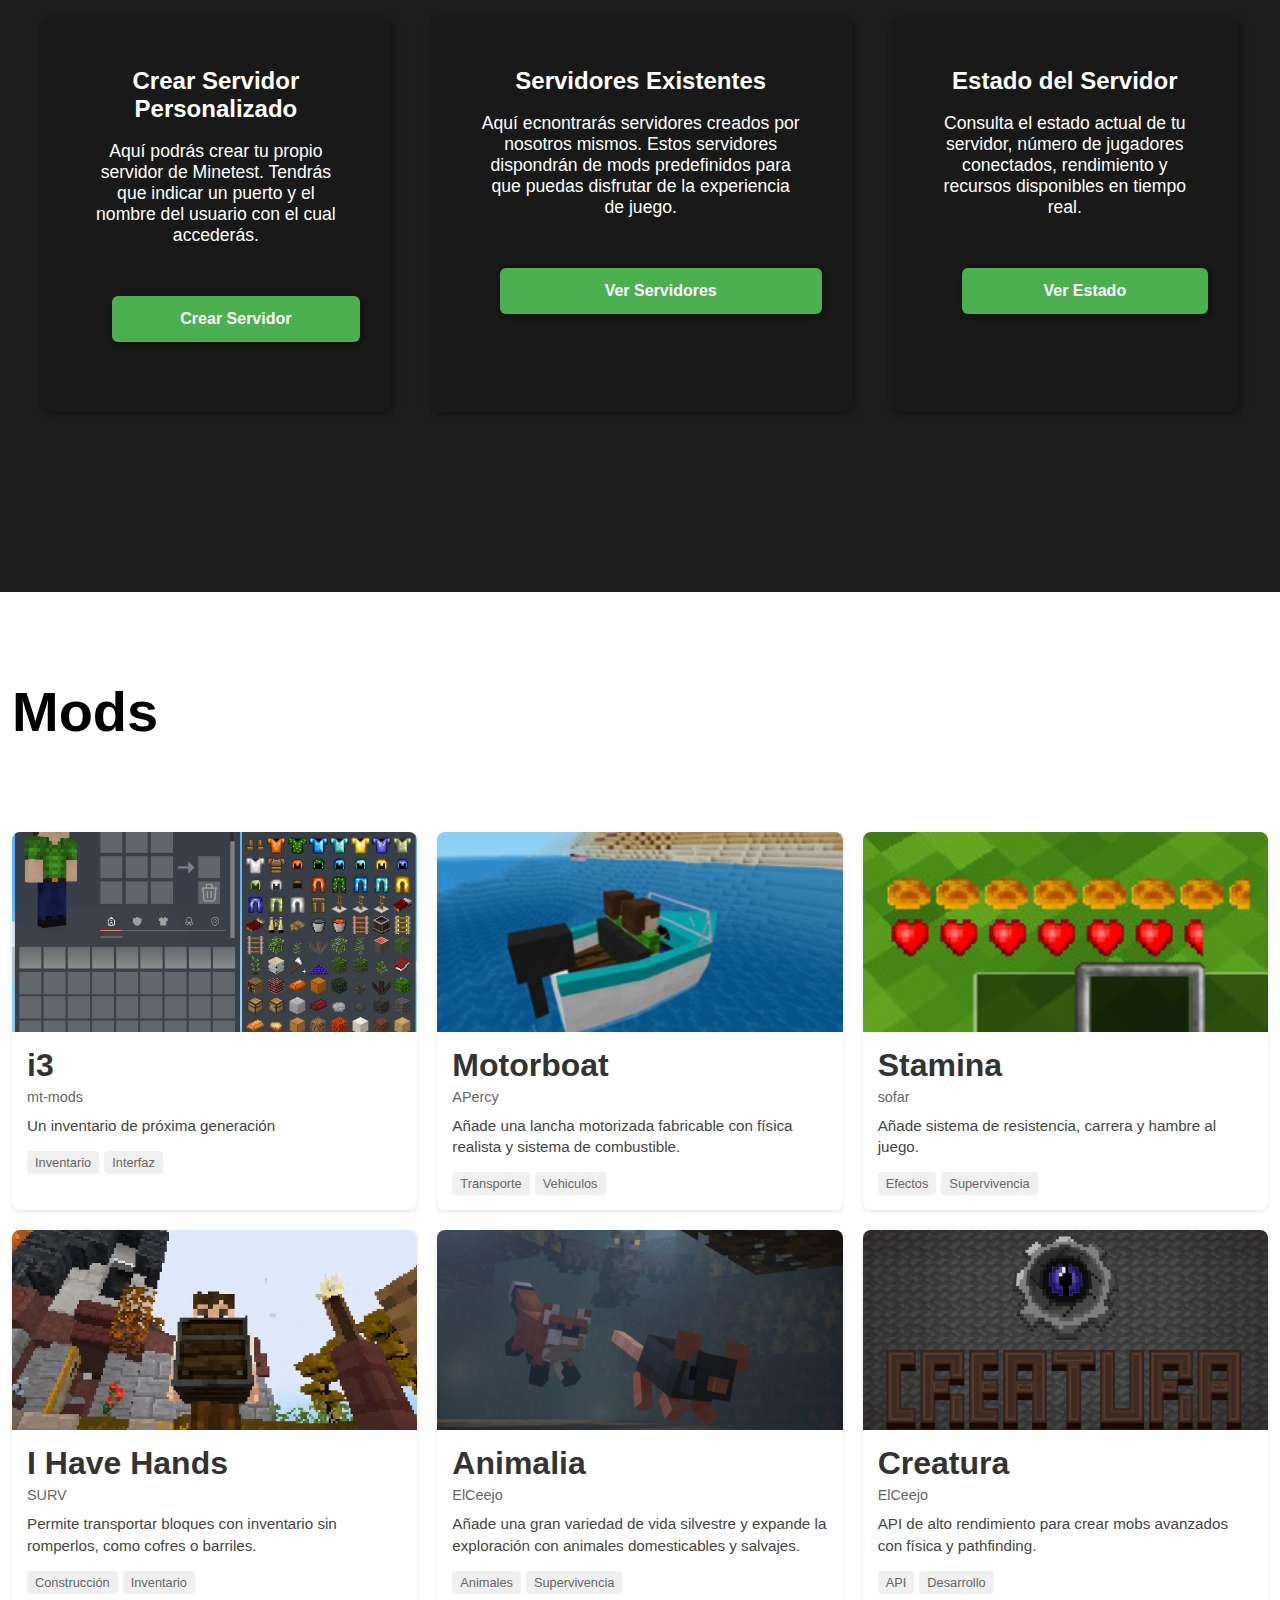
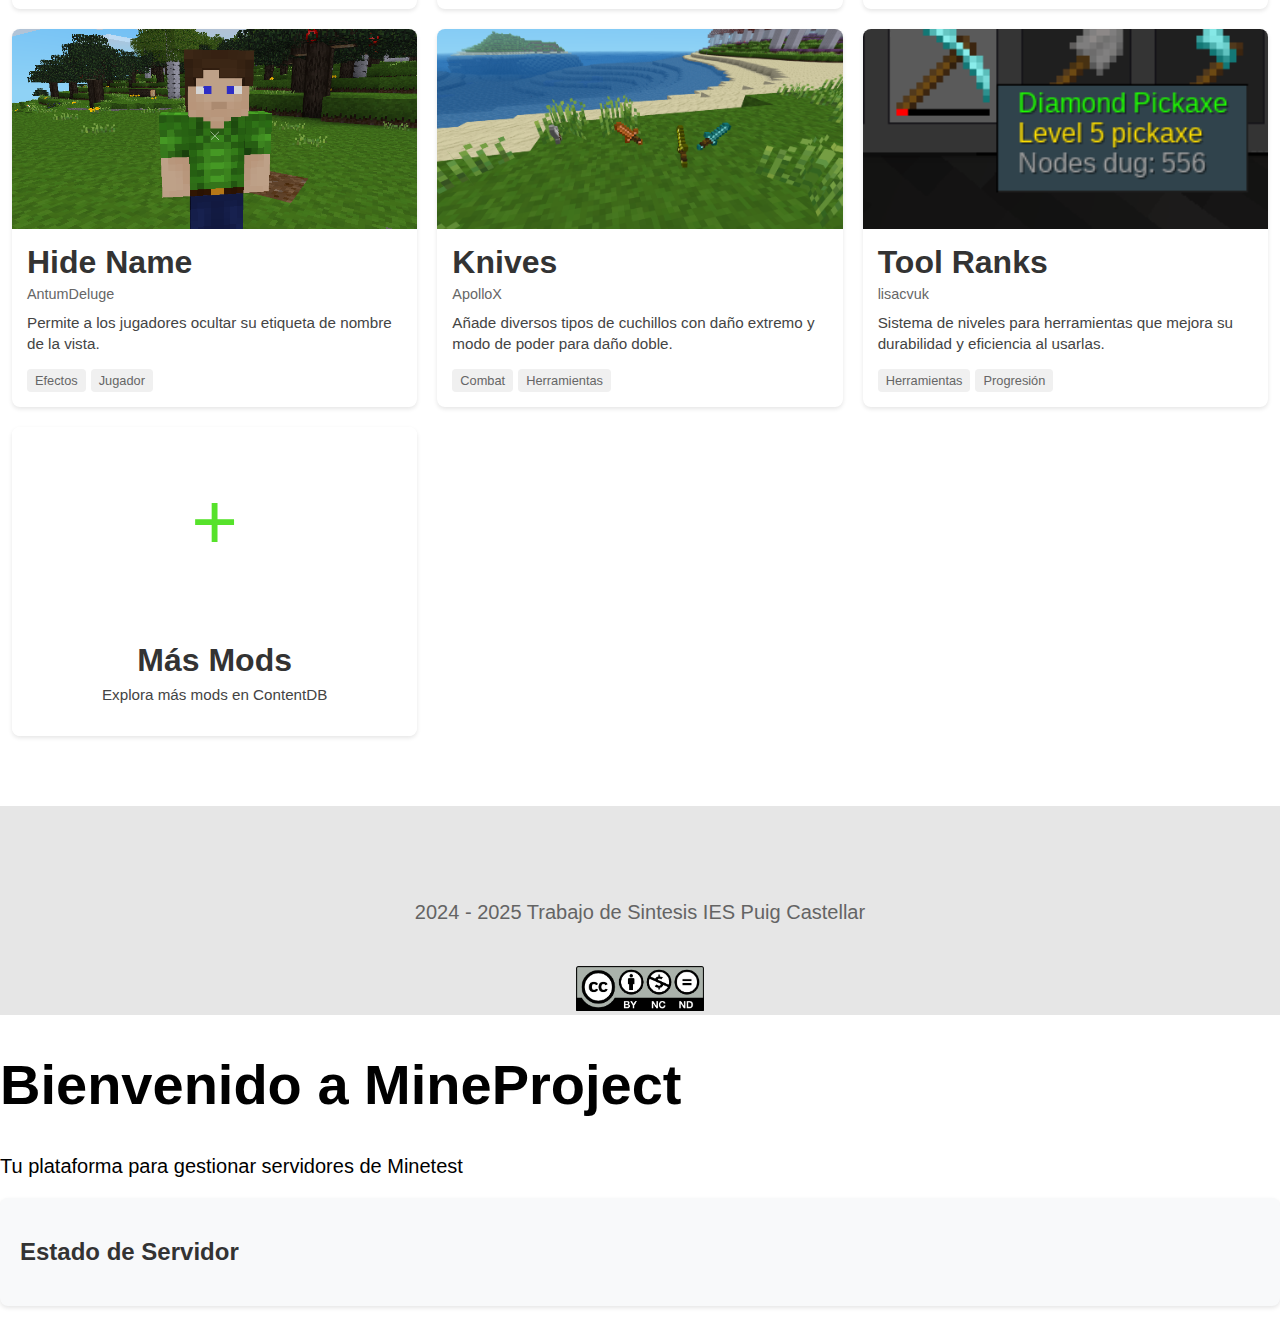
==== commit 29b97696: "Add files via upload" ====
--- a/index.html
+++ b/index.html
@@ -218,5 +218,193 @@
         </div>
         <img src="media/CreativeCommons.png" alt="licencia" height="45px">
     </footer>
+
+    <main>
+        <div class="container">
+            <h1>Bienvenido a MineProject</h1>
+            <p>Tu plataforma para gestionar servidores de Minetest</p>
+
+            <div class="server-status">
+                <h2>Estado de Servidor</h2>
+                <div class="server-list">
+                    <!-- Aquí se cargarán dinámicamente los servidores -->
+                </div>
+            </div>
+
+            <div class="features">
+                <!-- ... existing code ... -->
+            </div>
+        </div>
+    </main>
+
+    <style>
+        .server-status {
+            background-color: #f8f9fa;
+            padding: 20px;
+            border-radius: 8px;
+            margin-bottom: 30px;
+            box-shadow: 0 2px 4px rgba(0,0,0,0.1);
+        }
+
+        .server-status h2 {
+            color: #333;
+            margin-bottom: 20px;
+            font-size: 24px;
+        }
+
+        .server-list {
+            display: grid;
+            gap: 15px;
+        }
+
+        .server-item {
+            background-color: white;
+            padding: 15px;
+            border-radius: 6px;
+            box-shadow: 0 1px 3px rgba(0,0,0,0.1);
+            display: flex;
+            justify-content: space-between;
+            align-items: center;
+        }
+
+        .server-info {
+            flex: 1;
+        }
+
+        .server-name {
+            font-weight: bold;
+            color: #333;
+            margin-bottom: 5px;
+        }
+
+        .server-details {
+            font-size: 14px;
+            color: #666;
+        }
+
+        .server-controls {
+            display: flex;
+            gap: 10px;
+        }
+
+        .control-btn {
+            padding: 8px 15px;
+            border: none;
+            border-radius: 4px;
+            cursor: pointer;
+            font-size: 14px;
+            transition: background-color 0.3s;
+        }
+
+        .control-btn.restart {
+            background-color: #ffc107;
+            color: #000;
+        }
+
+        .control-btn.start {
+            background-color: #28a745;
+            color: white;
+        }
+
+        .control-btn.stop {
+            background-color: #dc3545;
+            color: white;
+        }
+
+        .control-btn:hover {
+            opacity: 0.9;
+        }
+
+        .control-btn:disabled {
+            background-color: #ccc;
+            cursor: not-allowed;
+        }
+    </style>
+
+    <script>
+        // Función para cargar el estado de los servidores
+        function loadServerStatus() {
+            fetch('get_server_status.php')
+                .then(response => response.json())
+                .then(data => {
+                    const serverList = document.querySelector('.server-list');
+                    serverList.innerHTML = '';
+
+                    data.servers.forEach(server => {
+                        const serverItem = document.createElement('div');
+                        serverItem.className = 'server-item';
+                        
+                        const serverInfo = document.createElement('div');
+                        serverInfo.className = 'server-info';
+                        
+                        const serverName = document.createElement('div');
+                        serverName.className = 'server-name';
+                        serverName.textContent = server.name;
+                        
+                        const serverDetails = document.createElement('div');
+                        serverDetails.className = 'server-details';
+                        serverDetails.textContent = `Puerto: ${server.port} | Estado: ${server.status}`;
+                        
+                        serverInfo.appendChild(serverName);
+                        serverInfo.appendChild(serverDetails);
+                        
+                        const serverControls = document.createElement('div');
+                        serverControls.className = 'server-controls';
+                        
+                        const restartBtn = document.createElement('button');
+                        restartBtn.className = 'control-btn restart';
+                        restartBtn.textContent = 'Reiniciar';
+                        restartBtn.onclick = () => controlServer(server.name, 'restart');
+                        
+                        const startBtn = document.createElement('button');
+                        startBtn.className = 'control-btn start';
+                        startBtn.textContent = 'Iniciar';
+                        startBtn.onclick = () => controlServer(server.name, 'start');
+                        startBtn.disabled = server.status === 'running';
+                        
+                        const stopBtn = document.createElement('button');
+                        stopBtn.className = 'control-btn stop';
+                        stopBtn.textContent = 'Detener';
+                        stopBtn.onclick = () => controlServer(server.name, 'stop');
+                        stopBtn.disabled = server.status === 'stopped';
+                        
+                        serverControls.appendChild(restartBtn);
+                        serverControls.appendChild(startBtn);
+                        serverControls.appendChild(stopBtn);
+                        
+                        serverItem.appendChild(serverInfo);
+                        serverItem.appendChild(serverControls);
+                        serverList.appendChild(serverItem);
+                    });
+                })
+                .catch(error => console.error('Error al cargar el estado de los servidores:', error));
+        }
+
+        // Función para controlar los servidores
+        function controlServer(serverName, action) {
+            fetch('control_server.php', {
+                method: 'POST',
+                headers: {
+                    'Content-Type': 'application/json',
+                },
+                body: JSON.stringify({
+                    serverName: serverName,
+                    action: action
+                })
+            })
+            .then(response => response.json())
+            .then(data => {
+                if (data.success) {
+                    loadServerStatus(); // Recargar el estado
+                } else {
+                    alert('Error al ' + action + ' el servidor: ' + data.message);
+                }
+            })
+            .catch(error => console.error('Error al controlar el servidor:', error));
+        }
+
+        // Cargar el estado de los servidores al cargar la página
+        document.addEventListener('DOMContentLoaded', loadServerStatus);
+    </script>
 </body>
 </html>
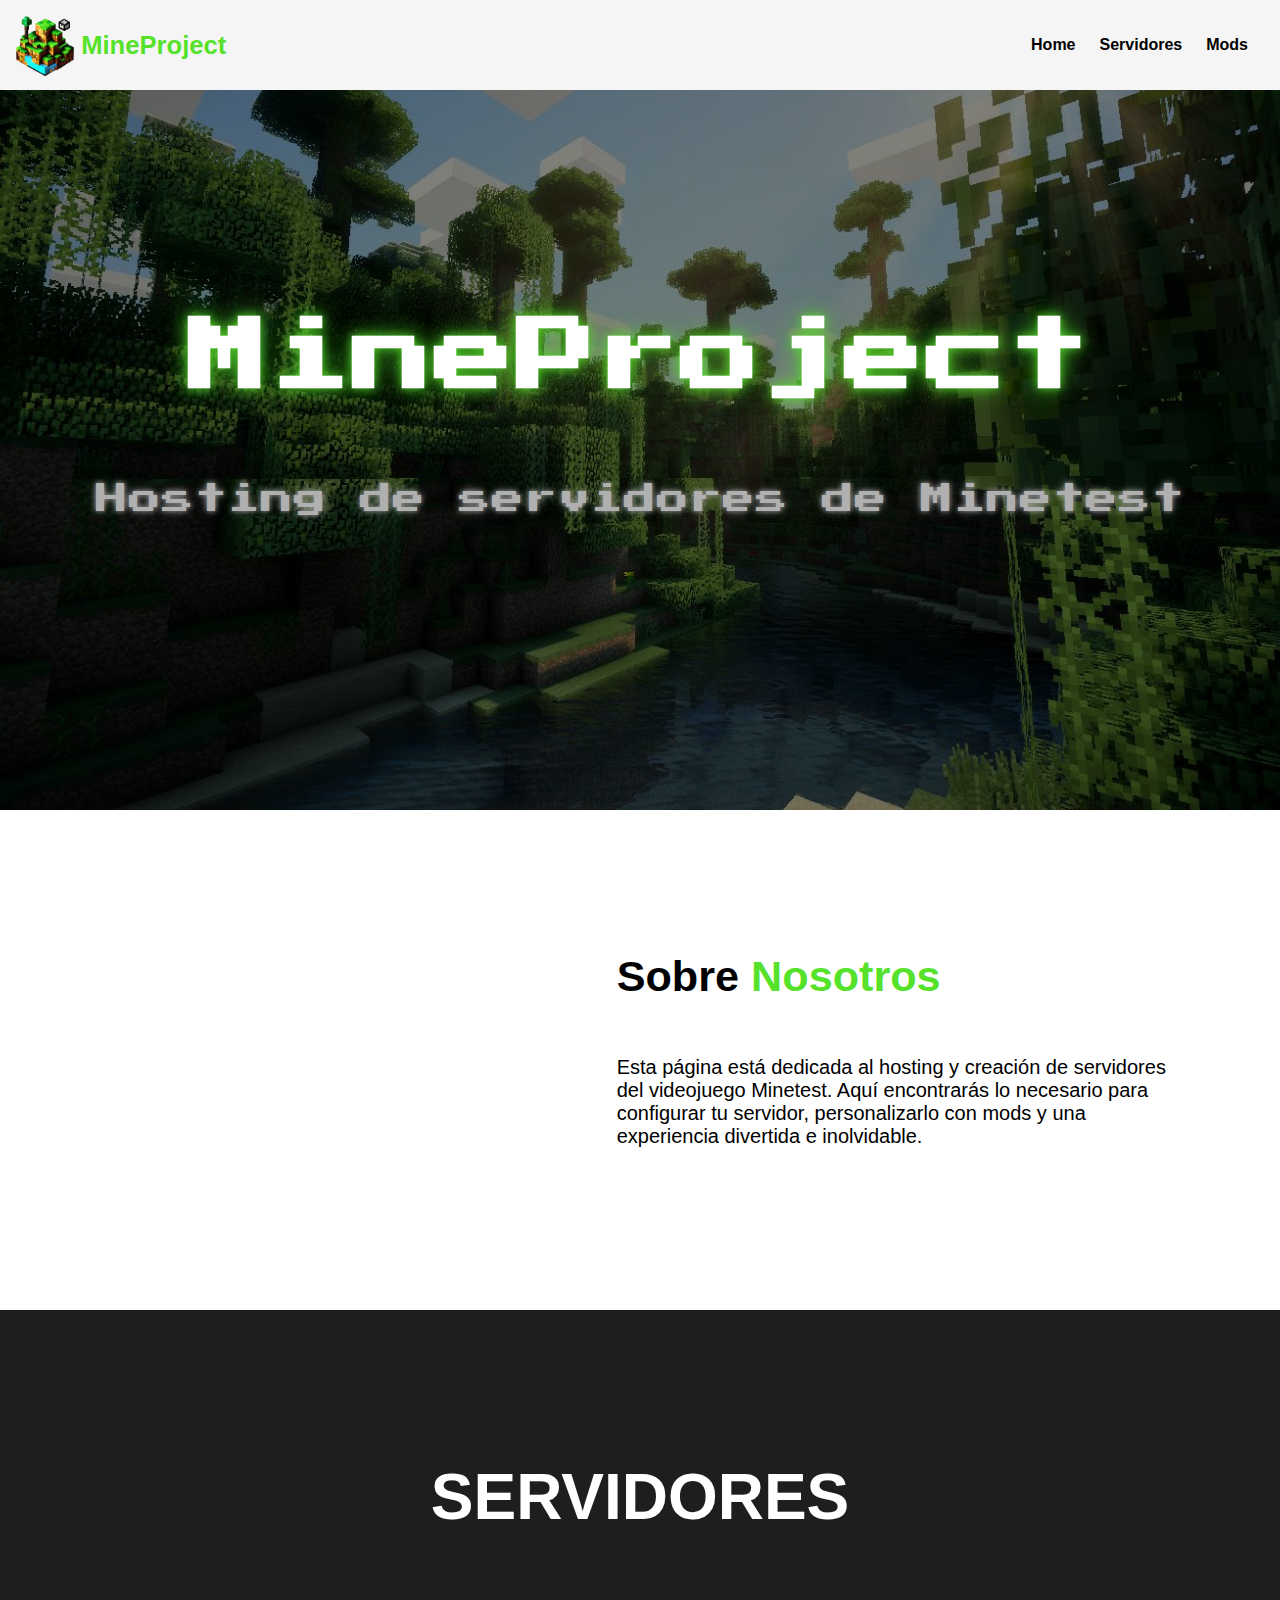
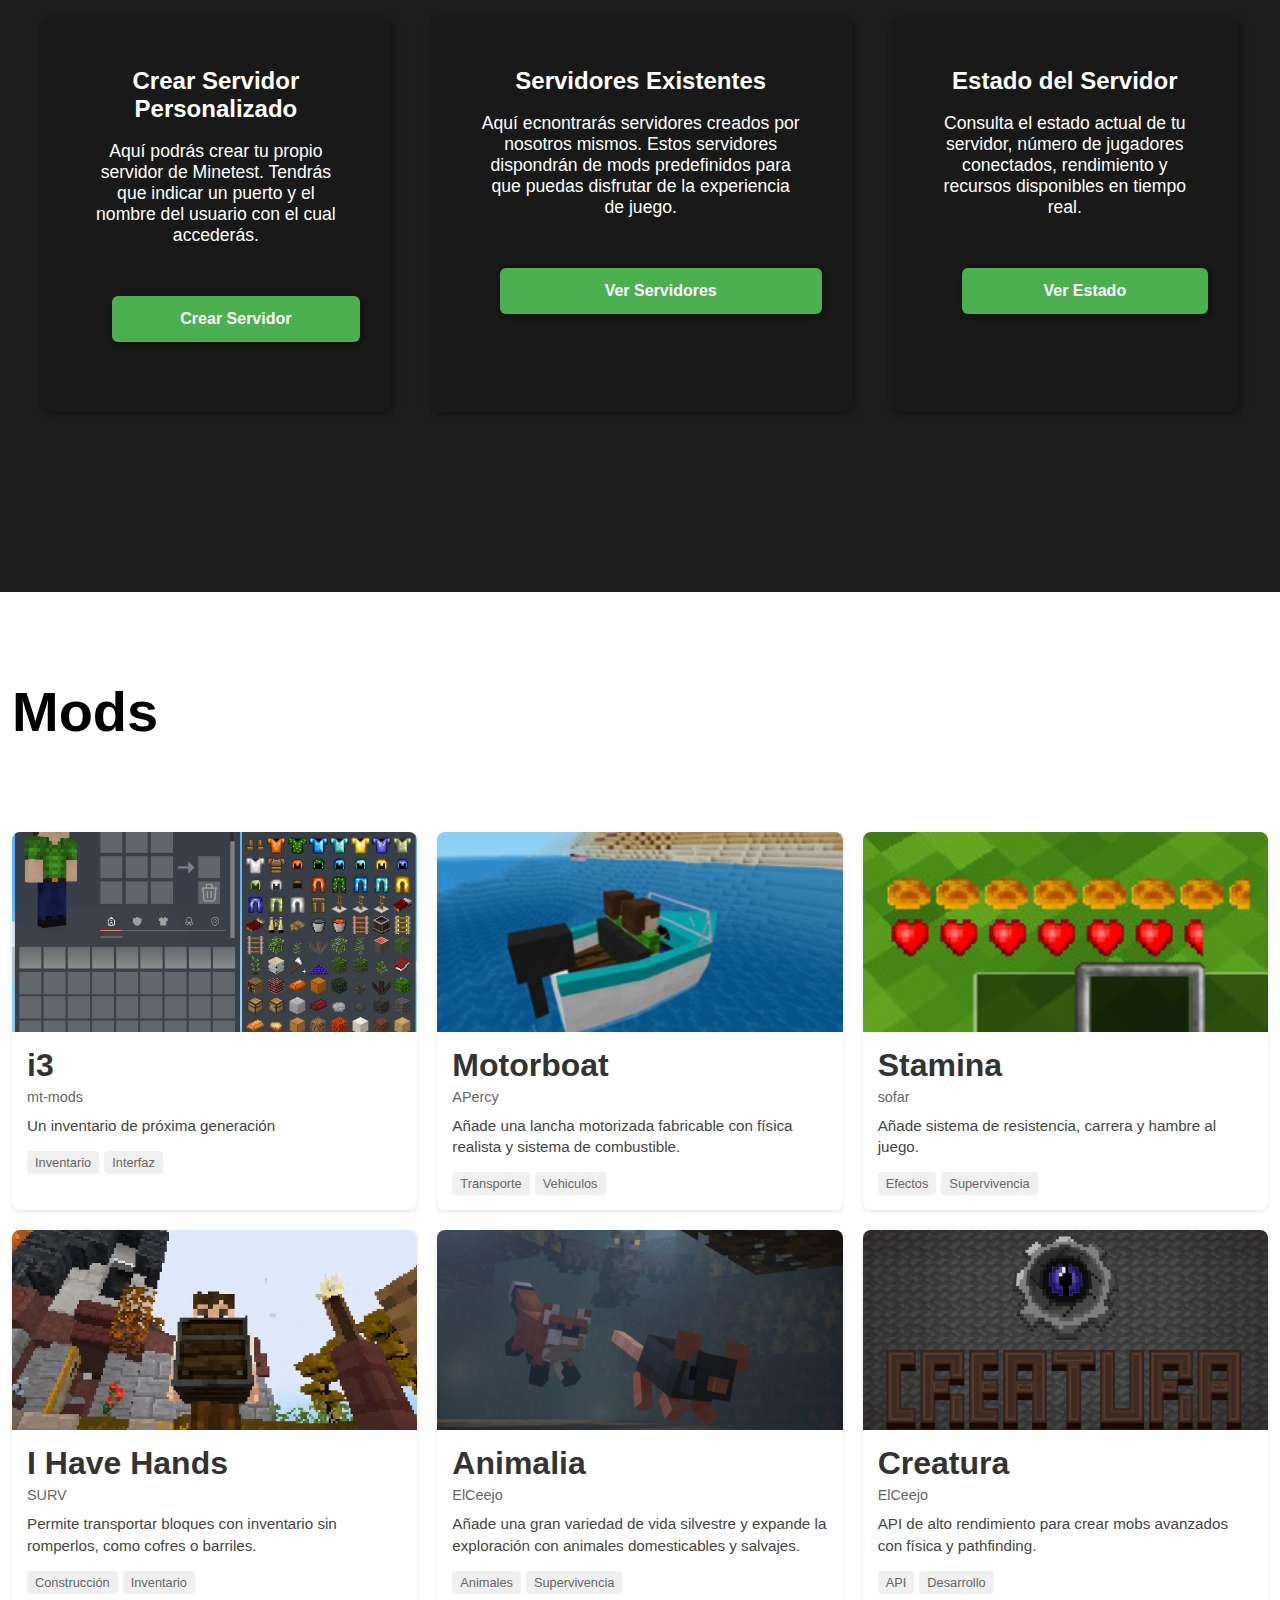
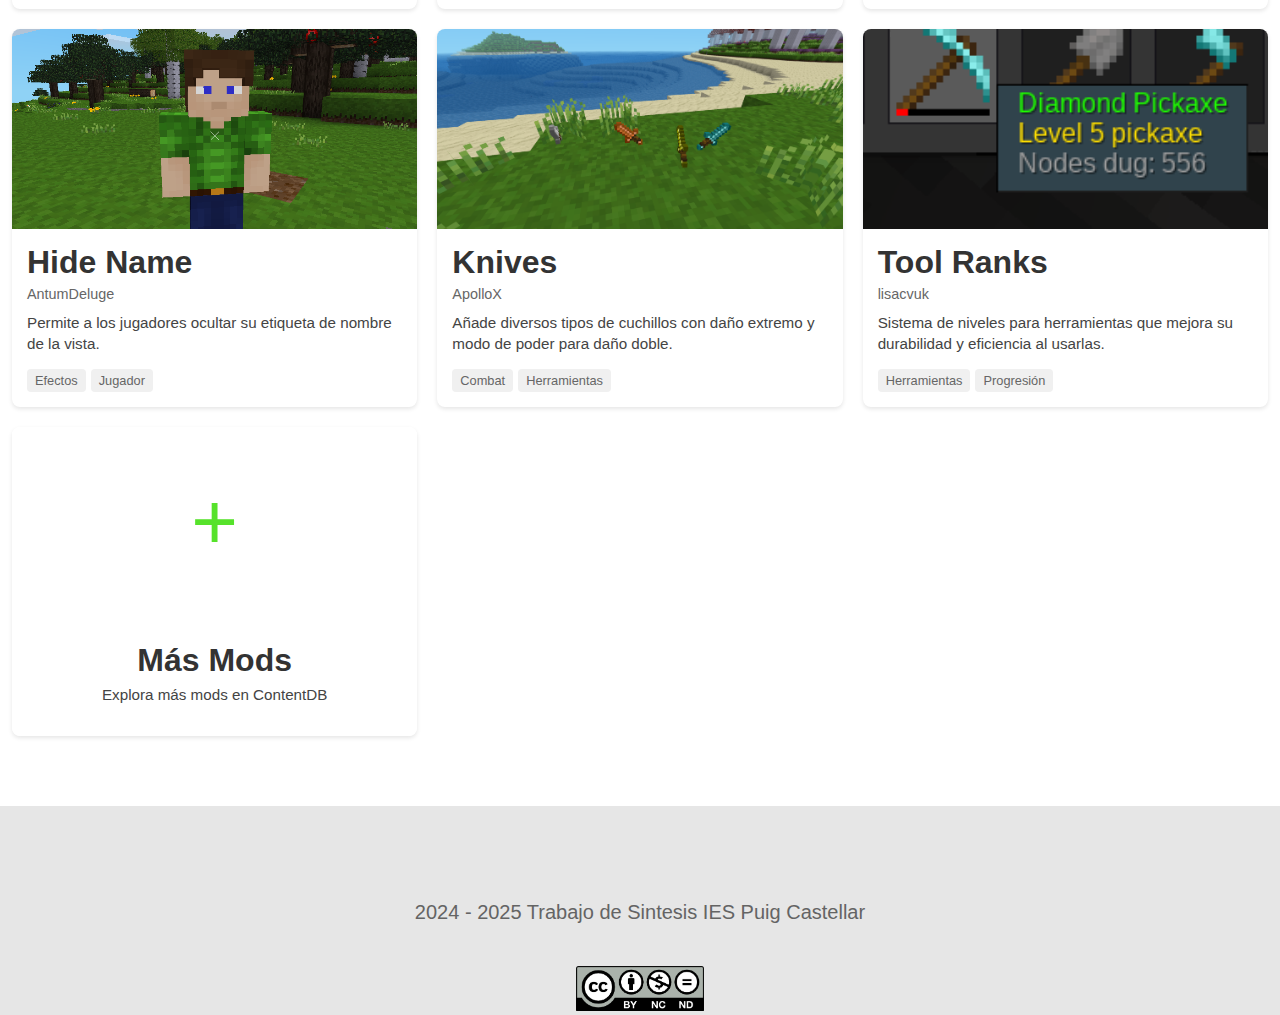
==== commit ad4aa38a: "Add files via upload" ====
--- a/index.html
+++ b/index.html
@@ -218,193 +218,5 @@
         </div>
         <img src="media/CreativeCommons.png" alt="licencia" height="45px">
     </footer>
-
-    <main>
-        <div class="container">
-            <h1>Bienvenido a MineProject</h1>
-            <p>Tu plataforma para gestionar servidores de Minetest</p>
-
-            <div class="server-status">
-                <h2>Estado de Servidor</h2>
-                <div class="server-list">
-                    <!-- Aquí se cargarán dinámicamente los servidores -->
-                </div>
-            </div>
-
-            <div class="features">
-                <!-- ... existing code ... -->
-            </div>
-        </div>
-    </main>
-
-    <style>
-        .server-status {
-            background-color: #f8f9fa;
-            padding: 20px;
-            border-radius: 8px;
-            margin-bottom: 30px;
-            box-shadow: 0 2px 4px rgba(0,0,0,0.1);
-        }
-
-        .server-status h2 {
-            color: #333;
-            margin-bottom: 20px;
-            font-size: 24px;
-        }
-
-        .server-list {
-            display: grid;
-            gap: 15px;
-        }
-
-        .server-item {
-            background-color: white;
-            padding: 15px;
-            border-radius: 6px;
-            box-shadow: 0 1px 3px rgba(0,0,0,0.1);
-            display: flex;
-            justify-content: space-between;
-            align-items: center;
-        }
-
-        .server-info {
-            flex: 1;
-        }
-
-        .server-name {
-            font-weight: bold;
-            color: #333;
-            margin-bottom: 5px;
-        }
-
-        .server-details {
-            font-size: 14px;
-            color: #666;
-        }
-
-        .server-controls {
-            display: flex;
-            gap: 10px;
-        }
-
-        .control-btn {
-            padding: 8px 15px;
-            border: none;
-            border-radius: 4px;
-            cursor: pointer;
-            font-size: 14px;
-            transition: background-color 0.3s;
-        }
-
-        .control-btn.restart {
-            background-color: #ffc107;
-            color: #000;
-        }
-
-        .control-btn.start {
-            background-color: #28a745;
-            color: white;
-        }
-
-        .control-btn.stop {
-            background-color: #dc3545;
-            color: white;
-        }
-
-        .control-btn:hover {
-            opacity: 0.9;
-        }
-
-        .control-btn:disabled {
-            background-color: #ccc;
-            cursor: not-allowed;
-        }
-    </style>
-
-    <script>
-        // Función para cargar el estado de los servidores
-        function loadServerStatus() {
-            fetch('get_server_status.php')
-                .then(response => response.json())
-                .then(data => {
-                    const serverList = document.querySelector('.server-list');
-                    serverList.innerHTML = '';
-
-                    data.servers.forEach(server => {
-                        const serverItem = document.createElement('div');
-                        serverItem.className = 'server-item';
-                        
-                        const serverInfo = document.createElement('div');
-                        serverInfo.className = 'server-info';
-                        
-                        const serverName = document.createElement('div');
-                        serverName.className = 'server-name';
-                        serverName.textContent = server.name;
-                        
-                        const serverDetails = document.createElement('div');
-                        serverDetails.className = 'server-details';
-                        serverDetails.textContent = `Puerto: ${server.port} | Estado: ${server.status}`;
-                        
-                        serverInfo.appendChild(serverName);
-                        serverInfo.appendChild(serverDetails);
-                        
-                        const serverControls = document.createElement('div');
-                        serverControls.className = 'server-controls';
-                        
-                        const restartBtn = document.createElement('button');
-                        restartBtn.className = 'control-btn restart';
-                        restartBtn.textContent = 'Reiniciar';
-                        restartBtn.onclick = () => controlServer(server.name, 'restart');
-                        
-                        const startBtn = document.createElement('button');
-                        startBtn.className = 'control-btn start';
-                        startBtn.textContent = 'Iniciar';
-                        startBtn.onclick = () => controlServer(server.name, 'start');
-                        startBtn.disabled = server.status === 'running';
-                        
-                        const stopBtn = document.createElement('button');
-                        stopBtn.className = 'control-btn stop';
-                        stopBtn.textContent = 'Detener';
-                        stopBtn.onclick = () => controlServer(server.name, 'stop');
-                        stopBtn.disabled = server.status === 'stopped';
-                        
-                        serverControls.appendChild(restartBtn);
-                        serverControls.appendChild(startBtn);
-                        serverControls.appendChild(stopBtn);
-                        
-                        serverItem.appendChild(serverInfo);
-                        serverItem.appendChild(serverControls);
-                        serverList.appendChild(serverItem);
-                    });
-                })
-                .catch(error => console.error('Error al cargar el estado de los servidores:', error));
-        }
-
-        // Función para controlar los servidores
-        function controlServer(serverName, action) {
-            fetch('control_server.php', {
-                method: 'POST',
-                headers: {
-                    'Content-Type': 'application/json',
-                },
-                body: JSON.stringify({
-                    serverName: serverName,
-                    action: action
-                })
-            })
-            .then(response => response.json())
-            .then(data => {
-                if (data.success) {
-                    loadServerStatus(); // Recargar el estado
-                } else {
-                    alert('Error al ' + action + ' el servidor: ' + data.message);
-                }
-            })
-            .catch(error => console.error('Error al controlar el servidor:', error));
-        }
-
-        // Cargar el estado de los servidores al cargar la página
-        document.addEventListener('DOMContentLoaded', loadServerStatus);
-    </script>
 </body>
 </html>
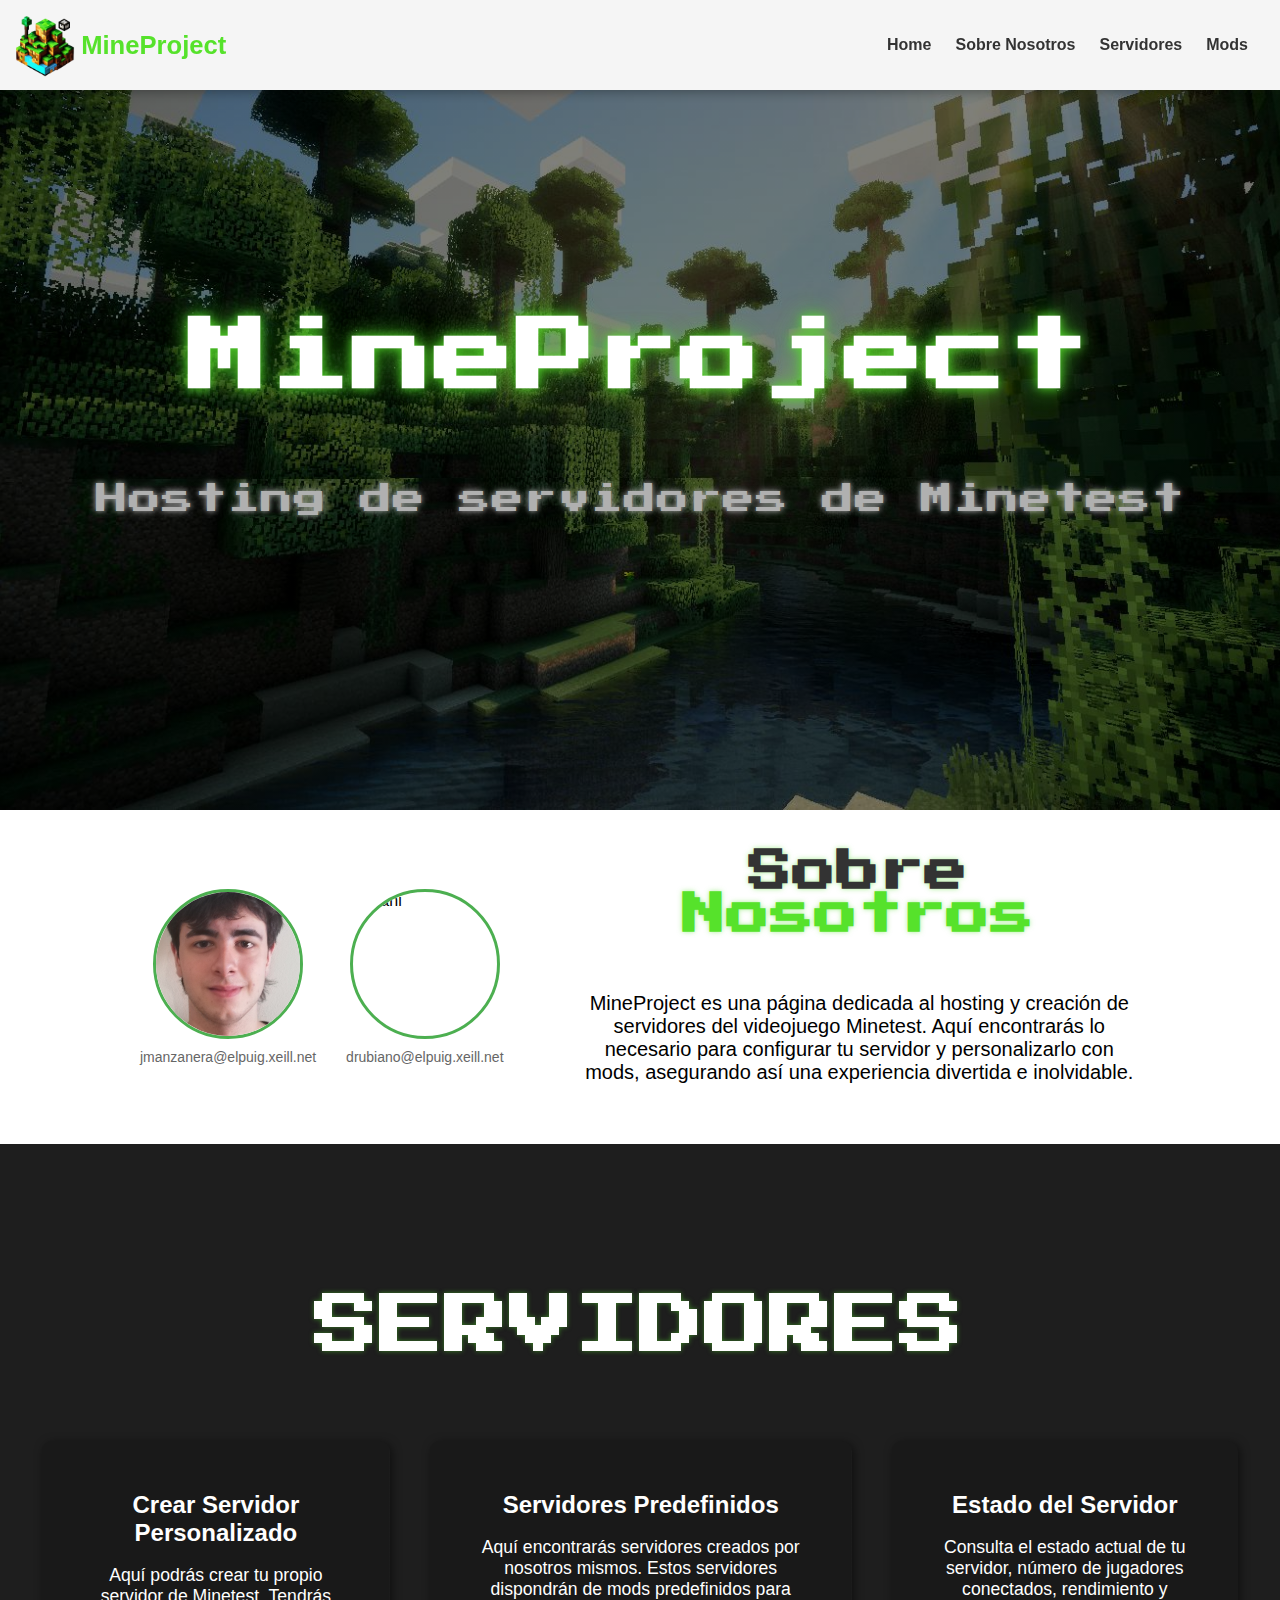
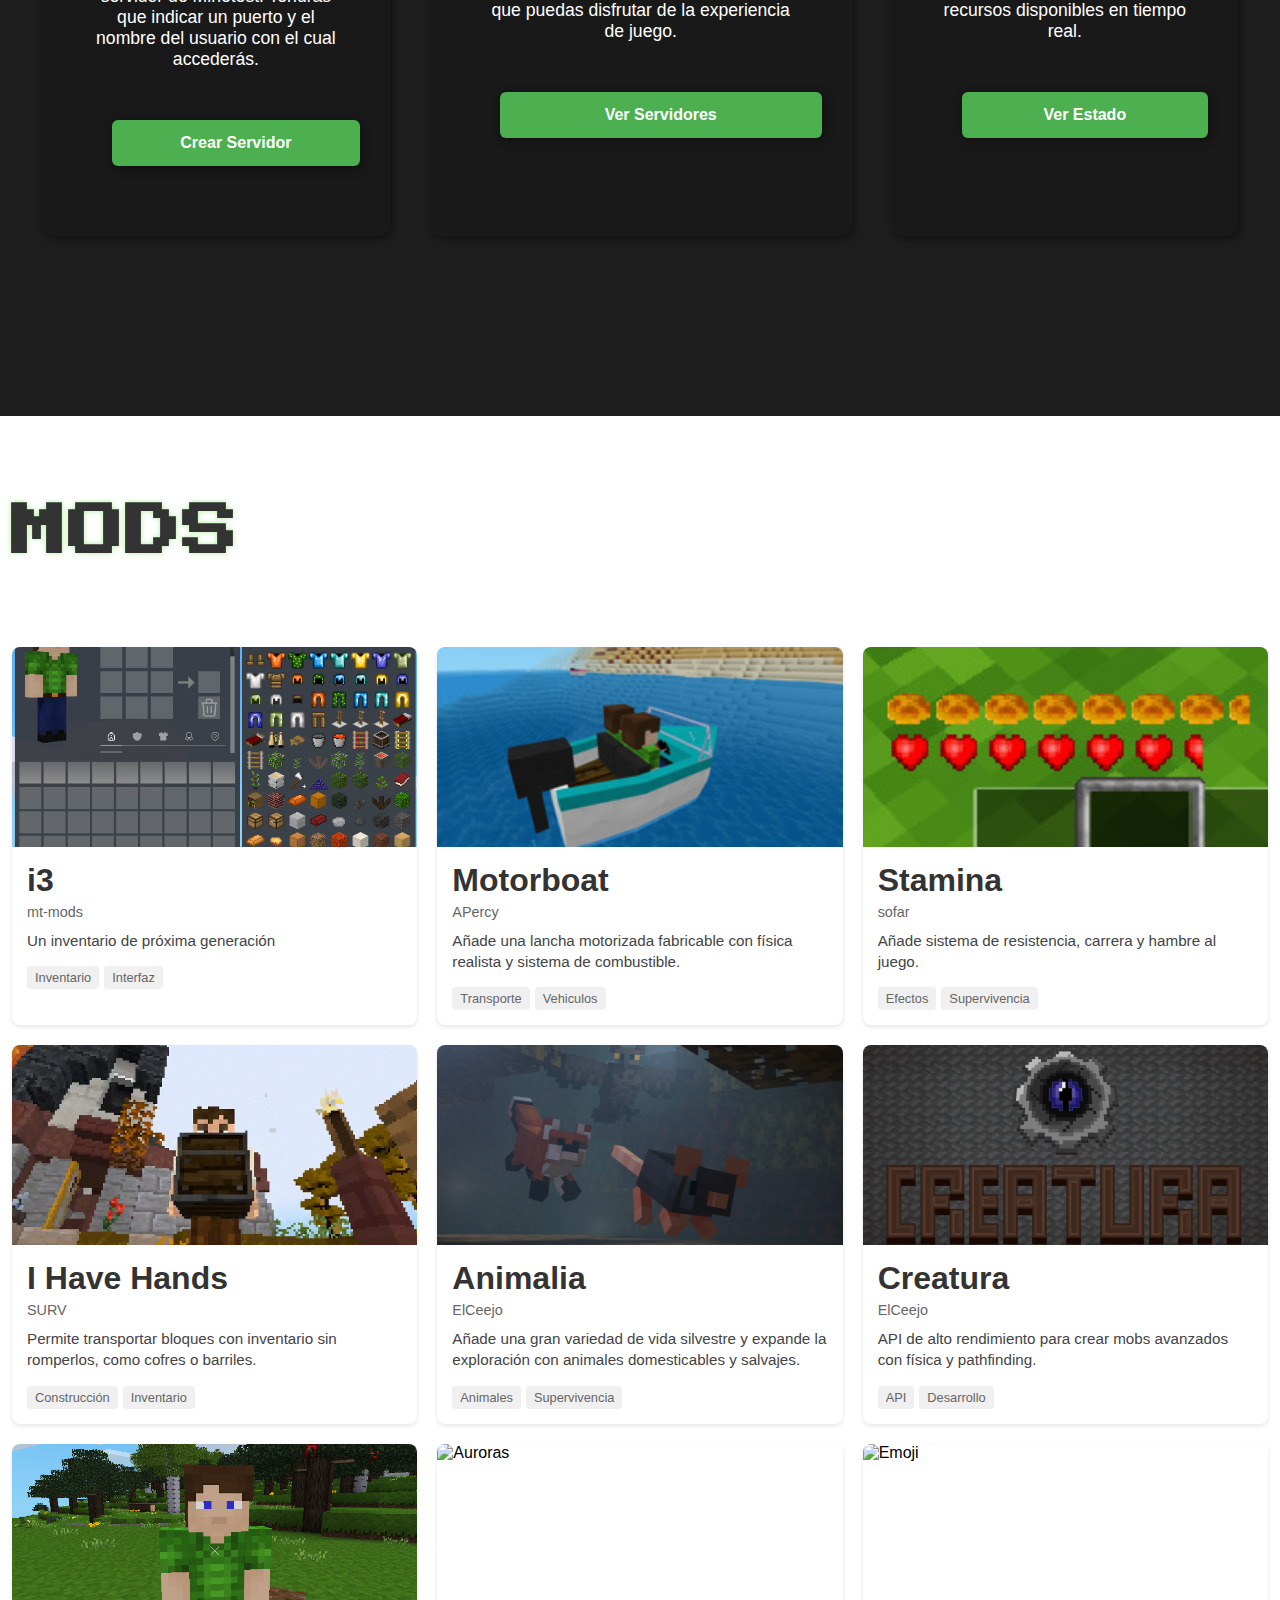
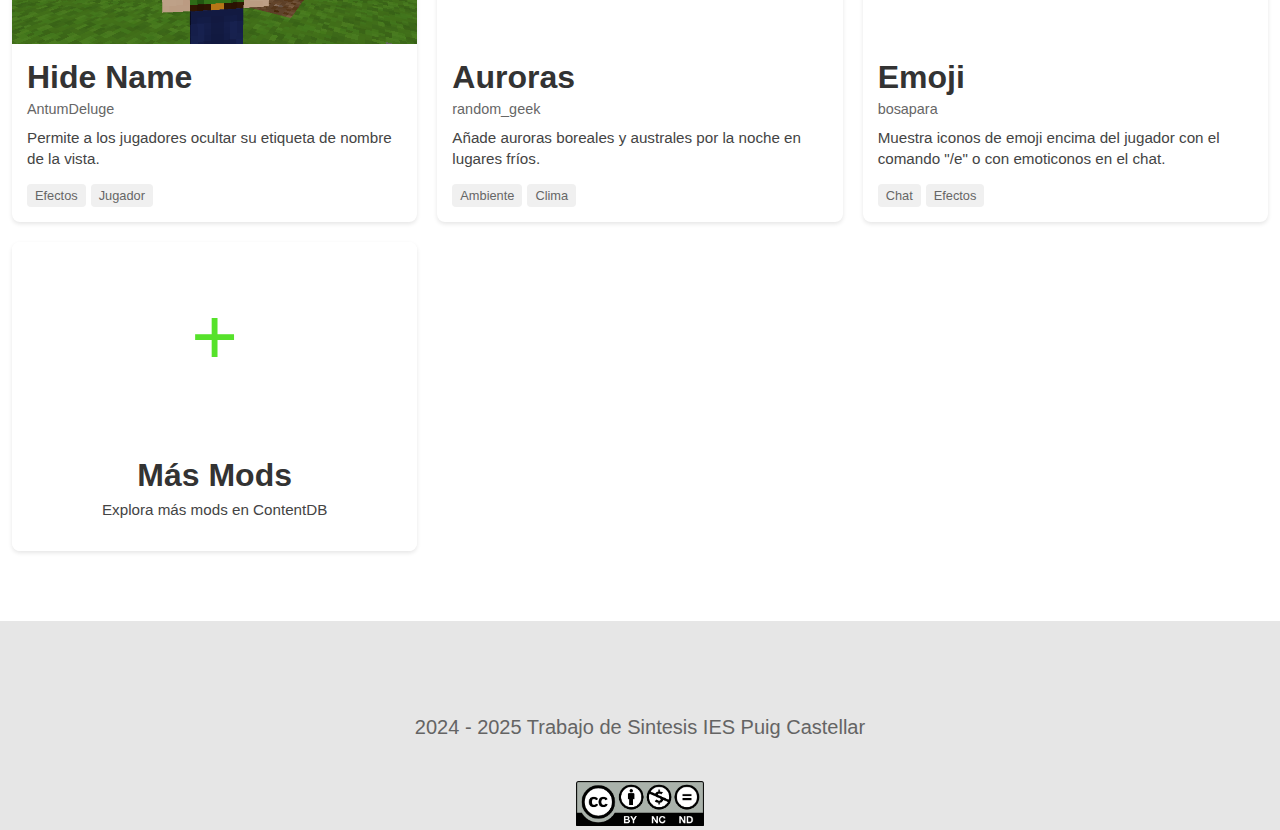
==== commit 465fd016: "Add files via upload" ====
--- a/index.html
+++ b/index.html
@@ -11,7 +11,8 @@
             <img src="media/logo.png" alt="logo" width="90px" height="90px">
             <p class="logo">MineProject</p>
             <nav>
-                <a href="#aboutus">Home</a>
+                <a href="#hero">Home</a>
+                <a href="#aboutus">Sobre Nosotros</a>
                 <a href="#crear-servidor">Servidores</a>
                 <a href="#mods">Mods</a>
             </nav>
@@ -25,11 +26,19 @@
 
     <section id="aboutus">
         <div class="container">
-            <div class="img-container"></div>
+            <div class="img-container">
+                <div class="team-member">
+                    <img src="media/jordi.jpg" alt="Jordi" class="member-photo">
+                    <p class="member-email">jmanzanera@elpuig.xeill.net</p>
+                </div>
+                <div class="team-member">
+                    <img src="media/dani.png" alt="Dani" class="member-photo">
+                    <p class="member-email">drubiano@elpuig.xeill.net</p>
+                </div>
+            </div>
             <div class="texto">
-
                 <h2>Sobre <span class="color-acento">Nosotros</span></h2>
-                <p>Esta página está dedicada al hosting y creación de servidores del videojuego Minetest. Aquí encontrarás lo necesario para configurar tu servidor, personalizarlo con mods y una experiencia divertida e inolvidable.</p>
+                <p>MineProject es una página dedicada al hosting y creación de servidores del videojuego Minetest. Aquí encontrarás lo necesario para configurar tu servidor y personalizarlo con mods, asegurando así una experiencia divertida e inolvidable.</p>
             </div>
         </div>
     </section>
@@ -44,9 +53,9 @@
                     <button onclick="window.location.href='crear_servidor.html'" class="submit-btn button-animation">Crear Servidor</button>
                 </div>
                 <div class="carta">
-                    <h3>Servidores Existentes</h3>
-                    <p>Aquí ecnontrarás servidores creados por nosotros mismos. Estos servidores dispondrán de mods predefinidos para que puedas disfrutar de la experiencia de juego.</p>
-                    <button onclick="window.location.href='https://content.luanti.org/packages/'" class="submit-btn button-animation">Ver Servidores</button>
+                    <h3>Servidores Predefinidos</h3>
+                    <p>Aquí encontrarás servidores creados por nosotros mismos. Estos servidores dispondrán de mods predefinidos para que puedas disfrutar de la experiencia de juego.</p>
+                    <button onclick="window.location.href='servidores_predefinidos.html'" class="submit-btn button-animation">Ver Servidores</button>
                 </div>
                 <div class="carta">
                     <h3>Estado del Servidor</h3>
@@ -60,7 +69,7 @@
     <section id="mods">
         <div class="container">
             <div class="mods-header">
-                <h1>Mods</h1>
+                <h1>MODS</h1>
             </div>
 
             <div class="mods-grid">
@@ -169,32 +178,32 @@
                     </div>
                 </a>
 
-                <a href="https://content.luanti.org/packages/ApolloX/knives/" target="_blank" class="mod-card">
-                    <div class="mod-image">
-                        <img src="media/knives.png" alt="Knives">
-                    </div>
-                    <div class="mod-info">
-                        <h3>Knives</h3>
-                        <p class="mod-author">ApolloX</p>
-                        <p class="mod-description">Añade diversos tipos de cuchillos con daño extremo y modo de poder para daño doble.</p>
-                        <div class="mod-tags">
-                            <span class="tag">Combat</span>
-                            <span class="tag">Herramientas</span>
-                        </div>
-                    </div>
-                </a>
-
-                <a href="https://content.luanti.org/packages/lisacvuk/toolranks/" target="_blank" class="mod-card">
-                    <div class="mod-image">
-                        <img src="media/tools.png" alt="Tool Ranks">
-                    </div>
-                    <div class="mod-info">
-                        <h3>Tool Ranks</h3>
-                        <p class="mod-author">lisacvuk</p>
-                        <p class="mod-description">Sistema de niveles para herramientas que mejora su durabilidad y eficiencia al usarlas.</p>
-                        <div class="mod-tags">
-                            <span class="tag">Herramientas</span>
-                            <span class="tag">Progresión</span>
+                <a href="https://content.luanti.org/packages/random_geek/auroras/" target="_blank" class="mod-card">
+                    <div class="mod-image">
+                        <img src="media/aurora.png" alt="Auroras">
+                    </div>
+                    <div class="mod-info">
+                        <h3>Auroras</h3>
+                        <p class="mod-author">random_geek</p>
+                        <p class="mod-description">Añade auroras boreales y australes por la noche en lugares fríos.</p>
+                        <div class="mod-tags">
+                            <span class="tag">Ambiente</span>
+                            <span class="tag">Clima</span>
+                        </div>
+                    </div>
+                </a>
+
+                <a href="https://content.luanti.org/packages/bosapara/emoji/" target="_blank" class="mod-card">
+                    <div class="mod-image">
+                        <img src="media/emoji.png" alt="Emoji">
+                    </div>
+                    <div class="mod-info">
+                        <h3>Emoji</h3>
+                        <p class="mod-author">bosapara</p>
+                        <p class="mod-description">Muestra iconos de emoji encima del jugador con el comando "/e" o con emoticonos en el chat.</p>
+                        <div class="mod-tags">
+                            <span class="tag">Chat</span>
+                            <span class="tag">Efectos</span>
                         </div>
                     </div>
                 </a>
--- a/index.css
+++ b/index.css
@@ -38,8 +38,11 @@
 header{
     background-color: rgb(245,245,245);
     position: fixed;
-    width: 100%;
+    top: 0;
+    left: 0;
+    right: 0;
     z-index: 1000;
+    box-shadow: 0 2px 10px rgba(0, 0, 0, 0.3);
 }
 
 header .logo{
@@ -69,7 +72,7 @@
     padding: 5px 12px;
     text-decoration: none;
     font-weight: bold;
-    color: black;
+    color: #333;
 }
 
 header a:hover{
@@ -101,7 +104,6 @@
                  0 0 20px rgba(86, 226, 43, 0.5),
                  0 0 30px rgba(86, 226, 43, 0.3);
     letter-spacing: 2px;
-    animation: glow 2s ease-in-out infinite alternate;
 }
 
 @keyframes glow {
@@ -124,7 +126,6 @@
     text-shadow: 0 0 5px rgba(176, 176, 176, 0.8),
                  0 0 10px rgba(176, 176, 176, 0.5);
     letter-spacing: 1px;
-    animation: textGlow 2s ease-in-out infinite alternate;
 }
 
 @keyframes textGlow {
@@ -160,6 +161,10 @@
 #crear-servidor h2{
     margin-top: 0;
     font-size: 3.2em;
+    font-family: 'Press Start 2P', cursive;
+    color: white;
+    text-shadow: 0 0 5px rgba(86, 226, 43, 0.5);
+    letter-spacing: 1px;
 }
 
 #crear-servidor p{
@@ -295,11 +300,13 @@
     }
 
     #aboutus .img-container{
-        background-image: url("media/somos-proya.jpg");
-        background-size: cover;
-        background-position: center center;
-        height: 500px;
-        width: 400px;
+        display: flex;
+        flex-direction: row;
+        gap: 30px;
+        margin-right: 15px;
+        width: auto;
+        height: auto;
+        background-image: none;
     }
 
     #crear-servidor .programas{
@@ -593,4 +600,680 @@
 .more-mods:hover .plus-symbol {
     transform: scale(1.1);
     transition: transform 0.2s ease;
+}
+
+/* Estilos para el estado de servidor */
+#estado-servidor {
+    padding: 80px 0;
+    background-color: white;
+}
+
+#estado-servidor .container {
+    max-width: 1200px;
+    margin: 0 auto;
+    padding: 0 20px;
+}
+
+#estado-servidor h2 {
+    text-align: center;
+    color: #333;
+    margin-bottom: 30px;
+    font-size: 36px;
+}
+
+#estado-servidor h3 {
+    color: #333;
+    margin-bottom: 20px;
+    font-size: 24px;
+}
+
+.server-status {
+    background-color: white;
+    padding: 20px;
+    border-radius: 8px;
+    margin-bottom: 30px;
+    box-shadow: 0 2px 4px rgba(0,0,0,0.1);
+}
+
+.server-list {
+    display: grid;
+    gap: 15px;
+}
+
+.server-item {
+    background-color: #f8f9fa;
+    padding: 15px;
+    border-radius: 6px;
+    box-shadow: 0 1px 3px rgba(0,0,0,0.1);
+    display: flex;
+    justify-content: space-between;
+    align-items: center;
+}
+
+.server-info {
+    flex: 1;
+}
+
+.server-name {
+    font-weight: bold;
+    color: #333;
+    margin-bottom: 5px;
+    display: flex;
+    align-items: center;
+    gap: 10px;
+}
+
+.server-details {
+    font-size: 14px;
+    color: #666;
+}
+
+.server-controls {
+    display: flex;
+    gap: 10px;
+}
+
+.control-btn {
+    padding: 8px 15px;
+    border: none;
+    border-radius: 4px;
+    cursor: pointer;
+    font-size: 14px;
+    transition: background-color 0.3s;
+}
+
+.control-btn.restart {
+    background-color: #ffc107;
+    color: #000;
+}
+
+.control-btn.start {
+    background-color: #28a745;
+    color: white;
+}
+
+.control-btn.stop {
+    background-color: #dc3545;
+    color: white;
+}
+
+.control-btn:hover {
+    opacity: 0.9;
+}
+
+.control-btn:disabled {
+    background-color: #ccc;
+    cursor: not-allowed;
+}
+
+.status-indicator {
+    display: inline-block;
+    width: 10px;
+    height: 10px;
+    border-radius: 50%;
+}
+
+.status-running {
+    background-color: #28a745;
+}
+
+.status-stopped {
+    background-color: #dc3545;
+}
+
+.status-unknown {
+    background-color: #ffc107;
+}
+
+.refresh-btn {
+    display: block;
+    margin: 0 auto 30px;
+    background-color: #007bff;
+    color: white;
+    padding: 10px 20px;
+    border: none;
+    border-radius: 4px;
+    cursor: pointer;
+    font-size: 16px;
+}
+
+.refresh-btn:hover {
+    background-color: #0056b3;
+}
+
+.img-container {
+    display: flex;
+    flex-direction: row;
+    gap: 30px;
+    margin-right: 0;
+    align-items: center;
+}
+
+.team-member {
+    display: flex;
+    flex-direction: column;
+    align-items: center;
+    gap: 10px;
+}
+
+.member-photo {
+    width: 150px;
+    height: 150px;
+    border-radius: 50%;
+    object-fit: cover;
+    border: 3px solid #4CAF50;
+}
+
+.member-email {
+    color: #666;
+    font-size: 14px;
+    margin: 0;
+}
+
+#aboutus .container {
+    display: flex;
+    align-items: center;
+    justify-content: center;
+    padding: 40px 0;
+    gap: 30px;
+    flex-direction: row;
+    max-width: 1000px;
+    margin: 0 auto;
+}
+
+#aboutus .texto {
+    flex: 1;
+    text-align: center;
+}
+
+.img-container {
+    display: flex;
+    flex-direction: row;
+    gap: 30px;
+    margin-right: 0;
+    align-items: center;
+    justify-content: center;
+}
+
+#aboutus {
+    scroll-margin-top: 150px;
+}
+
+@keyframes titleGlow {
+    from {
+        text-shadow: 0 0 5px rgba(86, 226, 43, 0.5);
+    }
+    to {
+        text-shadow: 0 0 10px rgba(86, 226, 43, 0.8);
+    }
+}
+
+#aboutus h2 {
+    font-family: 'Press Start 2P', cursive;
+    color: #333;
+    text-shadow: 0 0 5px rgba(86, 226, 43, 0.5);
+    letter-spacing: 1px;
+}
+
+#mods h1 {
+    font-family: 'Press Start 2P', cursive;
+    color: #333;
+    text-shadow: 0 0 5px rgba(86, 226, 43, 0.5);
+    letter-spacing: 1px;
+}
+
+#servidores-predefinidos {
+    padding-top: 200px;
+    background-color: white;
+    color: #333;
+}
+
+#servidores-predefinidos .container {
+    max-width: 1200px;
+    margin: 0 auto;
+    padding: 0 20px;
+}
+
+#servidores-predefinidos h1 {
+    display: none;
+}
+
+.servidores-grid {
+    display: grid;
+    grid-template-columns: repeat(auto-fit, minmax(300px, 1fr));
+    gap: 30px;
+    padding: 20px 0;
+}
+
+.servidor-card {
+    background-color: rgba(255, 255, 255, 0.1);
+    border-radius: 10px;
+    padding: 20px;
+    transition: transform 0.3s ease;
+}
+
+.servidor-card:hover {
+    transform: translateY(-5px);
+}
+
+.servidor-card h2 {
+    color: #4CAF50;
+    text-align: center;
+    margin-bottom: 20px;
+    font-size: 1.5em;
+}
+
+.servidor-imagen {
+    width: 100%;
+    height: 200px;
+    overflow: hidden;
+    border-radius: 8px;
+    margin-bottom: 20px;
+}
+
+.servidor-imagen img {
+    width: 100%;
+    height: 100%;
+    object-fit: cover;
+}
+
+.servidor-info p {
+    margin-bottom: 20px;
+    line-height: 1.6;
+}
+
+.servidor-info h3 {
+    color: #4CAF50;
+    margin: 20px 0 10px;
+    font-size: 1.2em;
+}
+
+.servidor-info ul {
+    list-style-type: none;
+    padding-left: 20px;
+    margin-bottom: 20px;
+}
+
+.servidor-info ul li {
+    margin: 8px 0;
+    position: relative;
+    padding-left: 25px;
+}
+
+.servidor-info ul li:before {
+    content: "•";
+    color: #4CAF50;
+    position: absolute;
+    left: 0;
+}
+
+.servidor-card button {
+    width: 100%;
+    margin-top: 20px;
+}
+
+#servidor-criaturas {
+    padding-top: 200px;
+    background-color: #1e1e1e;
+    color: white;
+}
+
+#servidor-criaturas .container {
+    max-width: 1000px;
+    margin: 0 auto;
+    padding: 0 20px;
+}
+
+#servidor-criaturas h1 {
+    font-family: 'Press Start 2P', cursive;
+    color: white;
+    text-shadow: 0 0 5px rgba(86, 226, 43, 0.5);
+    letter-spacing: 1px;
+    animation: titleGlow 2s ease-in-out infinite alternate;
+    text-align: center;
+    margin-bottom: 40px;
+}
+
+.servidor-detalles {
+    background-color: #1e1e1e;
+    border-radius: 10px;
+    padding: 30px;
+    margin-top: 20px;
+    box-shadow: 0 0 20px rgba(86, 226, 43, 0.2);
+    border: 1px solid rgba(86, 226, 43, 0.3);
+    position: relative;
+    overflow: hidden;
+    opacity: 1;
+    transform: scale(1);
+    transition: all 0.3s ease;
+}
+
+.servidor-detalles.hidden {
+    opacity: 0;
+    transform: scale(0.9);
+    pointer-events: none;
+}
+
+.servidor-detalles::before {
+    content: '';
+    position: absolute;
+    top: 0;
+    left: 0;
+    width: 100%;
+    height: 5px;
+    background: linear-gradient(90deg, #4CAF50, #8BC34A, #4CAF50);
+    animation: borderGlow 2s linear infinite;
+}
+
+@keyframes borderGlow {
+    0% { background-position: 0% 50%; }
+    50% { background-position: 100% 50%; }
+    100% { background-position: 0% 50%; }
+}
+
+.servidor-header {
+    display: flex;
+    justify-content: space-between;
+    align-items: center;
+    margin-bottom: 20px;
+}
+
+.servidor-badge {
+    background-color: #4CAF50;
+    color: white;
+    padding: 5px 10px;
+    border-radius: 4px;
+    font-size: 0.8em;
+    font-weight: bold;
+    text-transform: uppercase;
+    letter-spacing: 1px;
+    box-shadow: 0 0 10px rgba(76, 175, 80, 0.5);
+    animation: pulse 2s infinite;
+}
+
+@keyframes pulse {
+    0% { box-shadow: 0 0 0 0 rgba(76, 175, 80, 0.7); }
+    70% { box-shadow: 0 0 0 10px rgba(76, 175, 80, 0); }
+    100% { box-shadow: 0 0 0 0 rgba(76, 175, 80, 0); }
+}
+
+.servidor-imagen {
+    width: 100%;
+    height: 200px;
+    overflow: hidden;
+    border-radius: 8px;
+    margin-bottom: 20px;
+    border: 2px solid rgba(86, 226, 43, 0.3);
+}
+
+.servidor-imagen img {
+    width: 100%;
+    height: 100%;
+    object-fit: cover;
+    transition: transform 0.3s ease;
+}
+
+.servidor-imagen:hover img {
+    transform: scale(1.05);
+}
+
+.servidor-descripcion {
+    color: #ddd;
+    line-height: 1.6;
+    margin-bottom: 20px;
+    font-size: 1.1em;
+}
+
+.servidor-stats {
+    display: flex;
+    justify-content: space-between;
+    margin-bottom: 30px;
+    background-color: rgba(0, 0, 0, 0.3);
+    border-radius: 8px;
+    padding: 15px;
+}
+
+.stat-item {
+    display: flex;
+    flex-direction: column;
+    align-items: center;
+    text-align: center;
+}
+
+.stat-icon {
+    font-size: 1.8em;
+    margin-bottom: 5px;
+}
+
+.stat-value {
+    color: #4CAF50;
+    font-weight: bold;
+    font-size: 1.2em;
+    margin-bottom: 5px;
+}
+
+.stat-label {
+    color: #aaa;
+    font-size: 0.8em;
+}
+
+.caracteristicas-titulo {
+    color: #4CAF50;
+    margin: 25px 0 15px;
+    font-size: 1.4em;
+    text-transform: uppercase;
+    letter-spacing: 1px;
+}
+
+.caracteristicas-list {
+    list-style-type: none;
+    padding-left: 0;
+}
+
+.caracteristicas-list li {
+    color: white;
+    margin: 15px 0;
+    display: flex;
+    align-items: center;
+    font-size: 1.1em;
+}
+
+.caracteristica-icon {
+    margin-right: 10px;
+    font-size: 1.3em;
+}
+
+.acceso-titulo {
+    color: #4CAF50;
+    margin: 30px 0 20px;
+    font-size: 1.4em;
+    text-transform: uppercase;
+    letter-spacing: 1px;
+}
+
+.datos-servidor {
+    background-color: rgba(0, 0, 0, 0.3);
+    border-radius: 8px;
+    padding: 15px;
+    margin-bottom: 20px;
+}
+
+.dato-item {
+    display: flex;
+    align-items: center;
+    margin-bottom: 10px;
+}
+
+.dato-label {
+    color: #aaa;
+    width: 80px;
+    font-size: 0.9em;
+}
+
+.dato-valor {
+    color: white;
+    font-family: monospace;
+    background-color: rgba(0, 0, 0, 0.5);
+    padding: 5px 10px;
+    border-radius: 4px;
+    margin-right: 10px;
+    flex-grow: 1;
+}
+
+.copiar-btn {
+    background-color: #333;
+    color: white;
+    border: none;
+    border-radius: 4px;
+    padding: 5px 10px;
+    cursor: pointer;
+    font-size: 0.8em;
+    transition: background-color 0.2s;
+}
+
+.copiar-btn:hover {
+    background-color: #4CAF50;
+}
+
+.conectar-btn {
+    background: linear-gradient(45deg, #4CAF50, #8BC34A);
+    color: white;
+    border: none;
+    border-radius: 4px;
+    padding: 12px 20px;
+    font-size: 1.1em;
+    font-weight: bold;
+    text-transform: uppercase;
+    letter-spacing: 1px;
+    cursor: pointer;
+    width: 100%;
+    transition: all 0.3s ease;
+    box-shadow: 0 4px 6px rgba(0, 0, 0, 0.1);
+}
+
+.conectar-btn:hover {
+    transform: translateY(-3px);
+    box-shadow: 0 6px 12px rgba(0, 0, 0, 0.2);
+    background: linear-gradient(45deg, #45a049, #7cb342);
+}
+
+.conectar-btn:active {
+    transform: translateY(1px);
+    box-shadow: 0 2px 4px rgba(0, 0, 0, 0.1);
+}
+
+.servidor-header h2 {
+    color: #333;
+    text-shadow: 0 0 5px rgba(86, 226, 43, 0.5);
+    letter-spacing: 1px;
+    font-size: 2.5em;
+    margin: 0;
+    padding: 15px 0;
+    text-align: center;
+    width: 100%;
+    background: linear-gradient(45deg, #333, #444);
+    border-radius: 8px;
+    box-shadow: 0 0 15px rgba(86, 226, 43, 0.3);
+    border: 1px solid rgba(86, 226, 43, 0.3);
+    text-transform: uppercase;
+}
+
+.servidor-card-simple {
+    background-color: #1e1e1e;
+    border-radius: 10px;
+    padding: 30px;
+    margin-top: 20px;
+    box-shadow: 0 0 20px rgba(86, 226, 43, 0.2);
+    border: 1px solid rgba(86, 226, 43, 0.3);
+    position: relative;
+    overflow: hidden;
+    display: flex;
+    flex-direction: column;
+    align-items: center;
+    justify-content: center;
+    min-height: 200px;
+    transition: all 0.3s ease;
+    opacity: 1;
+    transform: scale(1);
+}
+
+.servidor-card-simple.hidden {
+    opacity: 0;
+    transform: scale(0.9);
+    pointer-events: none;
+}
+
+.servidor-card-simple::before {
+    content: '';
+    position: absolute;
+    top: 0;
+    left: 0;
+    width: 100%;
+    height: 5px;
+    background: linear-gradient(90deg, #4CAF50, #8BC34A, #4CAF50);
+    animation: borderGlow 2s linear infinite;
+}
+
+.servidor-card-simple .servidor-header {
+    margin-bottom: 30px;
+    width: 100%;
+}
+
+.servidor-card-simple h2 {
+    color: #333;
+    text-shadow: 0 0 5px rgba(86, 226, 43, 0.5);
+    letter-spacing: 1px;
+    font-size: 2.5em;
+    margin: 0;
+    padding: 15px 0;
+    text-align: center;
+    width: 100%;
+    background: linear-gradient(45deg, #333, #444);
+    border-radius: 8px;
+    box-shadow: 0 0 15px rgba(86, 226, 43, 0.3);
+    border: 1px solid rgba(86, 226, 43, 0.3);
+    text-transform: uppercase;
+}
+
+.info-btn {
+    background: linear-gradient(45deg, #4CAF50, #8BC34A);
+    color: white;
+    border: none;
+    border-radius: 4px;
+    padding: 12px 30px;
+    font-size: 1.2em;
+    font-weight: bold;
+    text-transform: uppercase;
+    letter-spacing: 1px;
+    cursor: pointer;
+    transition: all 0.3s ease;
+    box-shadow: 0 4px 6px rgba(0, 0, 0, 0.1);
+    position: relative;
+    overflow: hidden;
+}
+
+.info-btn::before {
+    content: '';
+    position: absolute;
+    top: 0;
+    left: -100%;
+    width: 100%;
+    height: 100%;
+    background: linear-gradient(90deg, transparent, rgba(255, 255, 255, 0.2), transparent);
+    transition: all 0.5s ease;
+}
+
+.info-btn:hover {
+    transform: translateY(-3px);
+    box-shadow: 0 6px 12px rgba(0, 0, 0, 0.2);
+    background: linear-gradient(45deg, #45a049, #7cb342);
+}
+
+.info-btn:hover::before {
+    left: 100%;
+}
+
+.info-btn:active {
+    transform: translateY(1px);
+    box-shadow: 0 2px 4px rgba(0, 0, 0, 0.1);
 }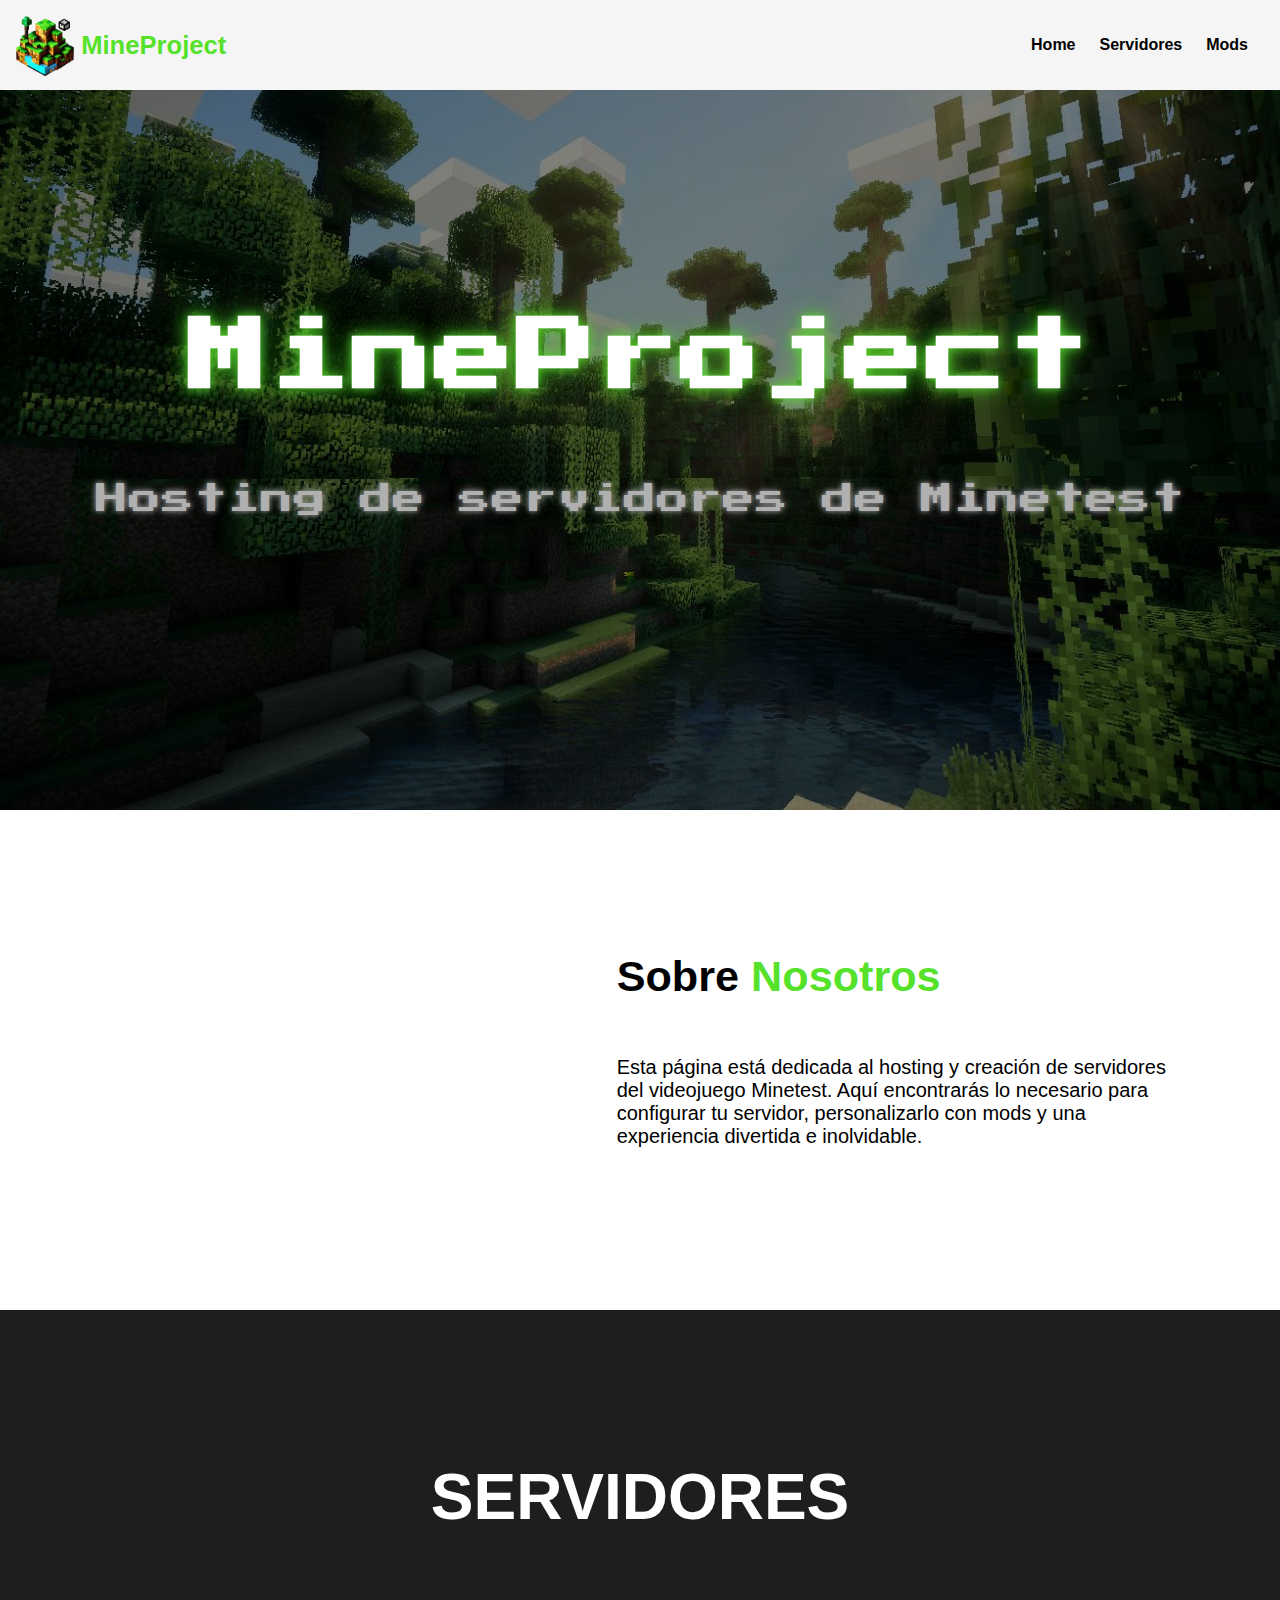
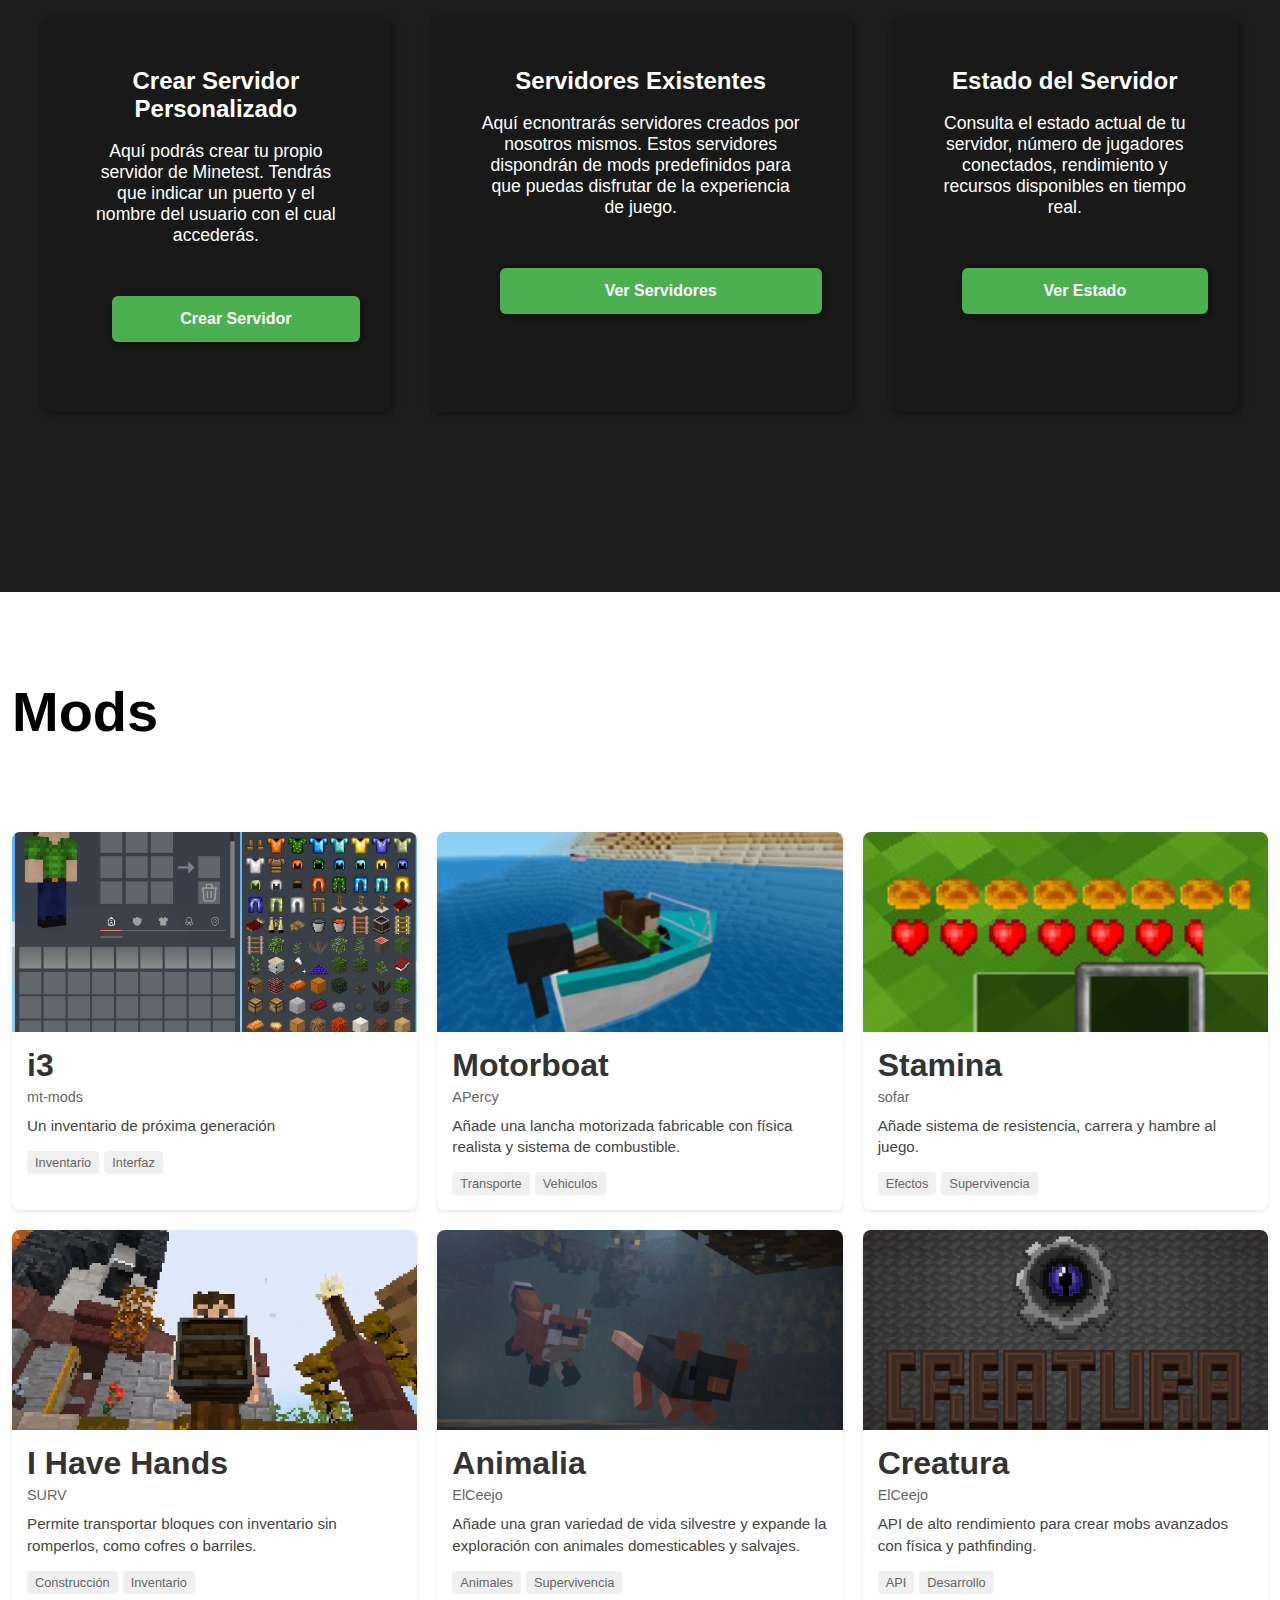
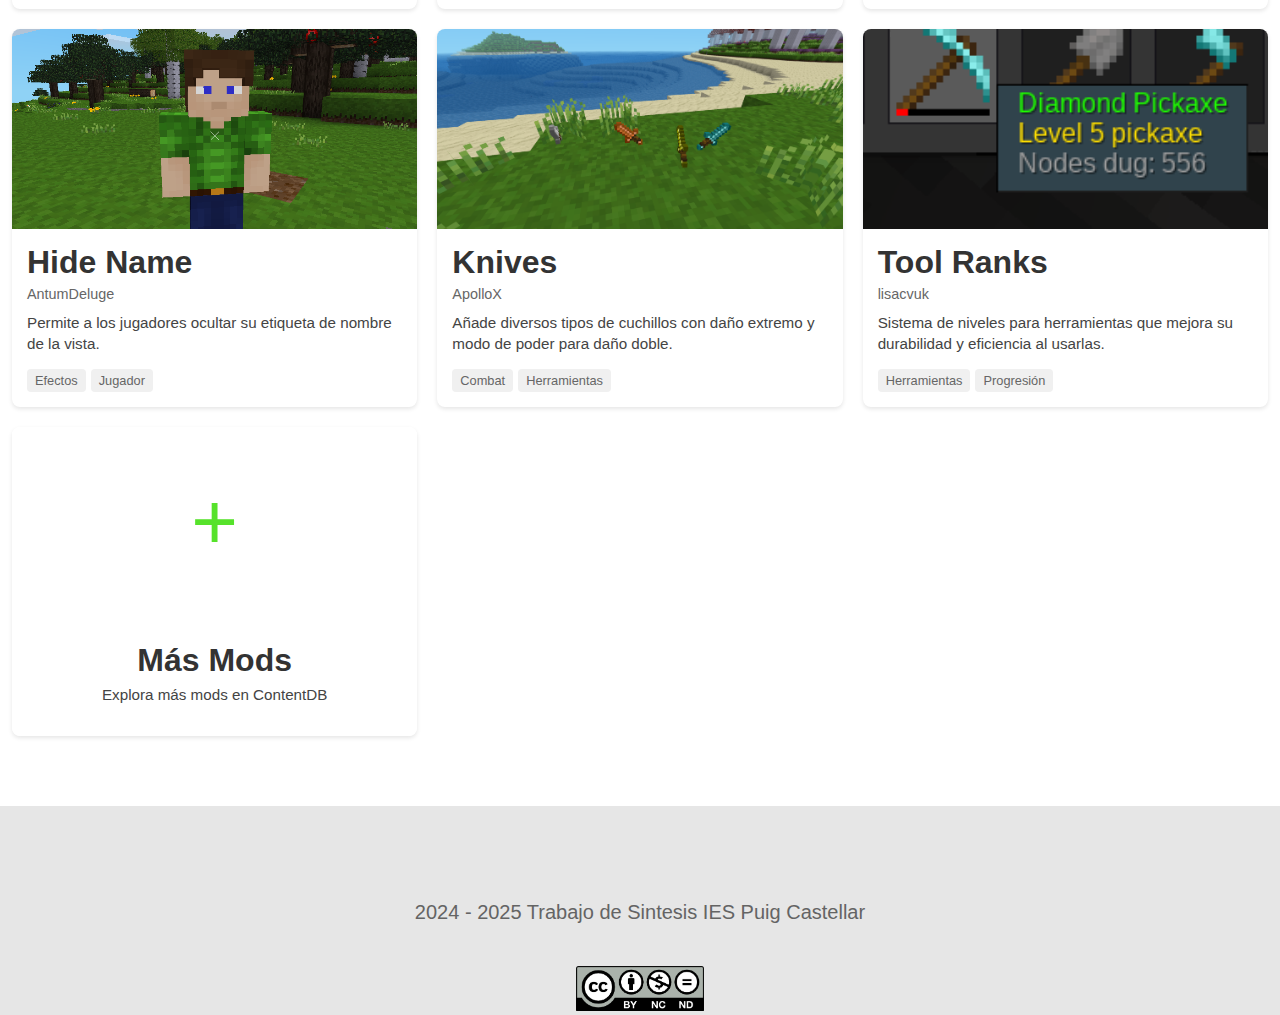
==== commit d37f0454: "Add files via upload" ====
--- a/index.html
+++ b/index.html
@@ -11,8 +11,7 @@
             <img src="media/logo.png" alt="logo" width="90px" height="90px">
             <p class="logo">MineProject</p>
             <nav>
-                <a href="#hero">Home</a>
-                <a href="#aboutus">Sobre Nosotros</a>
+                <a href="#aboutus">Home</a>
                 <a href="#crear-servidor">Servidores</a>
                 <a href="#mods">Mods</a>
             </nav>
@@ -26,19 +25,11 @@
 
     <section id="aboutus">
         <div class="container">
-            <div class="img-container">
-                <div class="team-member">
-                    <img src="media/jordi.jpg" alt="Jordi" class="member-photo">
-                    <p class="member-email">jmanzanera@elpuig.xeill.net</p>
-                </div>
-                <div class="team-member">
-                    <img src="media/dani.png" alt="Dani" class="member-photo">
-                    <p class="member-email">drubiano@elpuig.xeill.net</p>
-                </div>
-            </div>
+            <div class="img-container"></div>
             <div class="texto">
+
                 <h2>Sobre <span class="color-acento">Nosotros</span></h2>
-                <p>MineProject es una página dedicada al hosting y creación de servidores del videojuego Minetest. Aquí encontrarás lo necesario para configurar tu servidor y personalizarlo con mods, asegurando así una experiencia divertida e inolvidable.</p>
+                <p>Esta página está dedicada al hosting y creación de servidores del videojuego Minetest. Aquí encontrarás lo necesario para configurar tu servidor, personalizarlo con mods y una experiencia divertida e inolvidable.</p>
             </div>
         </div>
     </section>
@@ -53,9 +44,9 @@
                     <button onclick="window.location.href='crear_servidor.html'" class="submit-btn button-animation">Crear Servidor</button>
                 </div>
                 <div class="carta">
-                    <h3>Servidores Predefinidos</h3>
-                    <p>Aquí encontrarás servidores creados por nosotros mismos. Estos servidores dispondrán de mods predefinidos para que puedas disfrutar de la experiencia de juego.</p>
-                    <button onclick="window.location.href='servidores_predefinidos.html'" class="submit-btn button-animation">Ver Servidores</button>
+                    <h3>Servidores Existentes</h3>
+                    <p>Aquí ecnontrarás servidores creados por nosotros mismos. Estos servidores dispondrán de mods predefinidos para que puedas disfrutar de la experiencia de juego.</p>
+                    <button onclick="window.location.href='https://content.luanti.org/packages/'" class="submit-btn button-animation">Ver Servidores</button>
                 </div>
                 <div class="carta">
                     <h3>Estado del Servidor</h3>
@@ -69,7 +60,7 @@
     <section id="mods">
         <div class="container">
             <div class="mods-header">
-                <h1>MODS</h1>
+                <h1>Mods</h1>
             </div>
 
             <div class="mods-grid">
@@ -178,32 +169,32 @@
                     </div>
                 </a>
 
-                <a href="https://content.luanti.org/packages/random_geek/auroras/" target="_blank" class="mod-card">
-                    <div class="mod-image">
-                        <img src="media/aurora.png" alt="Auroras">
-                    </div>
-                    <div class="mod-info">
-                        <h3>Auroras</h3>
-                        <p class="mod-author">random_geek</p>
-                        <p class="mod-description">Añade auroras boreales y australes por la noche en lugares fríos.</p>
-                        <div class="mod-tags">
-                            <span class="tag">Ambiente</span>
-                            <span class="tag">Clima</span>
-                        </div>
-                    </div>
-                </a>
-
-                <a href="https://content.luanti.org/packages/bosapara/emoji/" target="_blank" class="mod-card">
-                    <div class="mod-image">
-                        <img src="media/emoji.png" alt="Emoji">
-                    </div>
-                    <div class="mod-info">
-                        <h3>Emoji</h3>
-                        <p class="mod-author">bosapara</p>
-                        <p class="mod-description">Muestra iconos de emoji encima del jugador con el comando "/e" o con emoticonos en el chat.</p>
-                        <div class="mod-tags">
-                            <span class="tag">Chat</span>
-                            <span class="tag">Efectos</span>
+                <a href="https://content.luanti.org/packages/ApolloX/knives/" target="_blank" class="mod-card">
+                    <div class="mod-image">
+                        <img src="media/knives.png" alt="Knives">
+                    </div>
+                    <div class="mod-info">
+                        <h3>Knives</h3>
+                        <p class="mod-author">ApolloX</p>
+                        <p class="mod-description">Añade diversos tipos de cuchillos con daño extremo y modo de poder para daño doble.</p>
+                        <div class="mod-tags">
+                            <span class="tag">Combat</span>
+                            <span class="tag">Herramientas</span>
+                        </div>
+                    </div>
+                </a>
+
+                <a href="https://content.luanti.org/packages/lisacvuk/toolranks/" target="_blank" class="mod-card">
+                    <div class="mod-image">
+                        <img src="media/tools.png" alt="Tool Ranks">
+                    </div>
+                    <div class="mod-info">
+                        <h3>Tool Ranks</h3>
+                        <p class="mod-author">lisacvuk</p>
+                        <p class="mod-description">Sistema de niveles para herramientas que mejora su durabilidad y eficiencia al usarlas.</p>
+                        <div class="mod-tags">
+                            <span class="tag">Herramientas</span>
+                            <span class="tag">Progresión</span>
                         </div>
                     </div>
                 </a>
--- a/index.css
+++ b/index.css
@@ -38,11 +38,8 @@
 header{
     background-color: rgb(245,245,245);
     position: fixed;
-    top: 0;
-    left: 0;
-    right: 0;
+    width: 100%;
     z-index: 1000;
-    box-shadow: 0 2px 10px rgba(0, 0, 0, 0.3);
 }
 
 header .logo{
@@ -72,7 +69,7 @@
     padding: 5px 12px;
     text-decoration: none;
     font-weight: bold;
-    color: #333;
+    color: black;
 }
 
 header a:hover{
@@ -104,6 +101,7 @@
                  0 0 20px rgba(86, 226, 43, 0.5),
                  0 0 30px rgba(86, 226, 43, 0.3);
     letter-spacing: 2px;
+    animation: glow 2s ease-in-out infinite alternate;
 }
 
 @keyframes glow {
@@ -126,6 +124,7 @@
     text-shadow: 0 0 5px rgba(176, 176, 176, 0.8),
                  0 0 10px rgba(176, 176, 176, 0.5);
     letter-spacing: 1px;
+    animation: textGlow 2s ease-in-out infinite alternate;
 }
 
 @keyframes textGlow {
@@ -161,10 +160,6 @@
 #crear-servidor h2{
     margin-top: 0;
     font-size: 3.2em;
-    font-family: 'Press Start 2P', cursive;
-    color: white;
-    text-shadow: 0 0 5px rgba(86, 226, 43, 0.5);
-    letter-spacing: 1px;
 }
 
 #crear-servidor p{
@@ -300,13 +295,11 @@
     }
 
     #aboutus .img-container{
-        display: flex;
-        flex-direction: row;
-        gap: 30px;
-        margin-right: 15px;
-        width: auto;
-        height: auto;
-        background-image: none;
+        background-image: url("media/somos-proya.jpg");
+        background-size: cover;
+        background-position: center center;
+        height: 500px;
+        width: 400px;
     }
 
     #crear-servidor .programas{
@@ -600,680 +593,4 @@
 .more-mods:hover .plus-symbol {
     transform: scale(1.1);
     transition: transform 0.2s ease;
-}
-
-/* Estilos para el estado de servidor */
-#estado-servidor {
-    padding: 80px 0;
-    background-color: white;
-}
-
-#estado-servidor .container {
-    max-width: 1200px;
-    margin: 0 auto;
-    padding: 0 20px;
-}
-
-#estado-servidor h2 {
-    text-align: center;
-    color: #333;
-    margin-bottom: 30px;
-    font-size: 36px;
-}
-
-#estado-servidor h3 {
-    color: #333;
-    margin-bottom: 20px;
-    font-size: 24px;
-}
-
-.server-status {
-    background-color: white;
-    padding: 20px;
-    border-radius: 8px;
-    margin-bottom: 30px;
-    box-shadow: 0 2px 4px rgba(0,0,0,0.1);
-}
-
-.server-list {
-    display: grid;
-    gap: 15px;
-}
-
-.server-item {
-    background-color: #f8f9fa;
-    padding: 15px;
-    border-radius: 6px;
-    box-shadow: 0 1px 3px rgba(0,0,0,0.1);
-    display: flex;
-    justify-content: space-between;
-    align-items: center;
-}
-
-.server-info {
-    flex: 1;
-}
-
-.server-name {
-    font-weight: bold;
-    color: #333;
-    margin-bottom: 5px;
-    display: flex;
-    align-items: center;
-    gap: 10px;
-}
-
-.server-details {
-    font-size: 14px;
-    color: #666;
-}
-
-.server-controls {
-    display: flex;
-    gap: 10px;
-}
-
-.control-btn {
-    padding: 8px 15px;
-    border: none;
-    border-radius: 4px;
-    cursor: pointer;
-    font-size: 14px;
-    transition: background-color 0.3s;
-}
-
-.control-btn.restart {
-    background-color: #ffc107;
-    color: #000;
-}
-
-.control-btn.start {
-    background-color: #28a745;
-    color: white;
-}
-
-.control-btn.stop {
-    background-color: #dc3545;
-    color: white;
-}
-
-.control-btn:hover {
-    opacity: 0.9;
-}
-
-.control-btn:disabled {
-    background-color: #ccc;
-    cursor: not-allowed;
-}
-
-.status-indicator {
-    display: inline-block;
-    width: 10px;
-    height: 10px;
-    border-radius: 50%;
-}
-
-.status-running {
-    background-color: #28a745;
-}
-
-.status-stopped {
-    background-color: #dc3545;
-}
-
-.status-unknown {
-    background-color: #ffc107;
-}
-
-.refresh-btn {
-    display: block;
-    margin: 0 auto 30px;
-    background-color: #007bff;
-    color: white;
-    padding: 10px 20px;
-    border: none;
-    border-radius: 4px;
-    cursor: pointer;
-    font-size: 16px;
-}
-
-.refresh-btn:hover {
-    background-color: #0056b3;
-}
-
-.img-container {
-    display: flex;
-    flex-direction: row;
-    gap: 30px;
-    margin-right: 0;
-    align-items: center;
-}
-
-.team-member {
-    display: flex;
-    flex-direction: column;
-    align-items: center;
-    gap: 10px;
-}
-
-.member-photo {
-    width: 150px;
-    height: 150px;
-    border-radius: 50%;
-    object-fit: cover;
-    border: 3px solid #4CAF50;
-}
-
-.member-email {
-    color: #666;
-    font-size: 14px;
-    margin: 0;
-}
-
-#aboutus .container {
-    display: flex;
-    align-items: center;
-    justify-content: center;
-    padding: 40px 0;
-    gap: 30px;
-    flex-direction: row;
-    max-width: 1000px;
-    margin: 0 auto;
-}
-
-#aboutus .texto {
-    flex: 1;
-    text-align: center;
-}
-
-.img-container {
-    display: flex;
-    flex-direction: row;
-    gap: 30px;
-    margin-right: 0;
-    align-items: center;
-    justify-content: center;
-}
-
-#aboutus {
-    scroll-margin-top: 150px;
-}
-
-@keyframes titleGlow {
-    from {
-        text-shadow: 0 0 5px rgba(86, 226, 43, 0.5);
-    }
-    to {
-        text-shadow: 0 0 10px rgba(86, 226, 43, 0.8);
-    }
-}
-
-#aboutus h2 {
-    font-family: 'Press Start 2P', cursive;
-    color: #333;
-    text-shadow: 0 0 5px rgba(86, 226, 43, 0.5);
-    letter-spacing: 1px;
-}
-
-#mods h1 {
-    font-family: 'Press Start 2P', cursive;
-    color: #333;
-    text-shadow: 0 0 5px rgba(86, 226, 43, 0.5);
-    letter-spacing: 1px;
-}
-
-#servidores-predefinidos {
-    padding-top: 200px;
-    background-color: white;
-    color: #333;
-}
-
-#servidores-predefinidos .container {
-    max-width: 1200px;
-    margin: 0 auto;
-    padding: 0 20px;
-}
-
-#servidores-predefinidos h1 {
-    display: none;
-}
-
-.servidores-grid {
-    display: grid;
-    grid-template-columns: repeat(auto-fit, minmax(300px, 1fr));
-    gap: 30px;
-    padding: 20px 0;
-}
-
-.servidor-card {
-    background-color: rgba(255, 255, 255, 0.1);
-    border-radius: 10px;
-    padding: 20px;
-    transition: transform 0.3s ease;
-}
-
-.servidor-card:hover {
-    transform: translateY(-5px);
-}
-
-.servidor-card h2 {
-    color: #4CAF50;
-    text-align: center;
-    margin-bottom: 20px;
-    font-size: 1.5em;
-}
-
-.servidor-imagen {
-    width: 100%;
-    height: 200px;
-    overflow: hidden;
-    border-radius: 8px;
-    margin-bottom: 20px;
-}
-
-.servidor-imagen img {
-    width: 100%;
-    height: 100%;
-    object-fit: cover;
-}
-
-.servidor-info p {
-    margin-bottom: 20px;
-    line-height: 1.6;
-}
-
-.servidor-info h3 {
-    color: #4CAF50;
-    margin: 20px 0 10px;
-    font-size: 1.2em;
-}
-
-.servidor-info ul {
-    list-style-type: none;
-    padding-left: 20px;
-    margin-bottom: 20px;
-}
-
-.servidor-info ul li {
-    margin: 8px 0;
-    position: relative;
-    padding-left: 25px;
-}
-
-.servidor-info ul li:before {
-    content: "•";
-    color: #4CAF50;
-    position: absolute;
-    left: 0;
-}
-
-.servidor-card button {
-    width: 100%;
-    margin-top: 20px;
-}
-
-#servidor-criaturas {
-    padding-top: 200px;
-    background-color: #1e1e1e;
-    color: white;
-}
-
-#servidor-criaturas .container {
-    max-width: 1000px;
-    margin: 0 auto;
-    padding: 0 20px;
-}
-
-#servidor-criaturas h1 {
-    font-family: 'Press Start 2P', cursive;
-    color: white;
-    text-shadow: 0 0 5px rgba(86, 226, 43, 0.5);
-    letter-spacing: 1px;
-    animation: titleGlow 2s ease-in-out infinite alternate;
-    text-align: center;
-    margin-bottom: 40px;
-}
-
-.servidor-detalles {
-    background-color: #1e1e1e;
-    border-radius: 10px;
-    padding: 30px;
-    margin-top: 20px;
-    box-shadow: 0 0 20px rgba(86, 226, 43, 0.2);
-    border: 1px solid rgba(86, 226, 43, 0.3);
-    position: relative;
-    overflow: hidden;
-    opacity: 1;
-    transform: scale(1);
-    transition: all 0.3s ease;
-}
-
-.servidor-detalles.hidden {
-    opacity: 0;
-    transform: scale(0.9);
-    pointer-events: none;
-}
-
-.servidor-detalles::before {
-    content: '';
-    position: absolute;
-    top: 0;
-    left: 0;
-    width: 100%;
-    height: 5px;
-    background: linear-gradient(90deg, #4CAF50, #8BC34A, #4CAF50);
-    animation: borderGlow 2s linear infinite;
-}
-
-@keyframes borderGlow {
-    0% { background-position: 0% 50%; }
-    50% { background-position: 100% 50%; }
-    100% { background-position: 0% 50%; }
-}
-
-.servidor-header {
-    display: flex;
-    justify-content: space-between;
-    align-items: center;
-    margin-bottom: 20px;
-}
-
-.servidor-badge {
-    background-color: #4CAF50;
-    color: white;
-    padding: 5px 10px;
-    border-radius: 4px;
-    font-size: 0.8em;
-    font-weight: bold;
-    text-transform: uppercase;
-    letter-spacing: 1px;
-    box-shadow: 0 0 10px rgba(76, 175, 80, 0.5);
-    animation: pulse 2s infinite;
-}
-
-@keyframes pulse {
-    0% { box-shadow: 0 0 0 0 rgba(76, 175, 80, 0.7); }
-    70% { box-shadow: 0 0 0 10px rgba(76, 175, 80, 0); }
-    100% { box-shadow: 0 0 0 0 rgba(76, 175, 80, 0); }
-}
-
-.servidor-imagen {
-    width: 100%;
-    height: 200px;
-    overflow: hidden;
-    border-radius: 8px;
-    margin-bottom: 20px;
-    border: 2px solid rgba(86, 226, 43, 0.3);
-}
-
-.servidor-imagen img {
-    width: 100%;
-    height: 100%;
-    object-fit: cover;
-    transition: transform 0.3s ease;
-}
-
-.servidor-imagen:hover img {
-    transform: scale(1.05);
-}
-
-.servidor-descripcion {
-    color: #ddd;
-    line-height: 1.6;
-    margin-bottom: 20px;
-    font-size: 1.1em;
-}
-
-.servidor-stats {
-    display: flex;
-    justify-content: space-between;
-    margin-bottom: 30px;
-    background-color: rgba(0, 0, 0, 0.3);
-    border-radius: 8px;
-    padding: 15px;
-}
-
-.stat-item {
-    display: flex;
-    flex-direction: column;
-    align-items: center;
-    text-align: center;
-}
-
-.stat-icon {
-    font-size: 1.8em;
-    margin-bottom: 5px;
-}
-
-.stat-value {
-    color: #4CAF50;
-    font-weight: bold;
-    font-size: 1.2em;
-    margin-bottom: 5px;
-}
-
-.stat-label {
-    color: #aaa;
-    font-size: 0.8em;
-}
-
-.caracteristicas-titulo {
-    color: #4CAF50;
-    margin: 25px 0 15px;
-    font-size: 1.4em;
-    text-transform: uppercase;
-    letter-spacing: 1px;
-}
-
-.caracteristicas-list {
-    list-style-type: none;
-    padding-left: 0;
-}
-
-.caracteristicas-list li {
-    color: white;
-    margin: 15px 0;
-    display: flex;
-    align-items: center;
-    font-size: 1.1em;
-}
-
-.caracteristica-icon {
-    margin-right: 10px;
-    font-size: 1.3em;
-}
-
-.acceso-titulo {
-    color: #4CAF50;
-    margin: 30px 0 20px;
-    font-size: 1.4em;
-    text-transform: uppercase;
-    letter-spacing: 1px;
-}
-
-.datos-servidor {
-    background-color: rgba(0, 0, 0, 0.3);
-    border-radius: 8px;
-    padding: 15px;
-    margin-bottom: 20px;
-}
-
-.dato-item {
-    display: flex;
-    align-items: center;
-    margin-bottom: 10px;
-}
-
-.dato-label {
-    color: #aaa;
-    width: 80px;
-    font-size: 0.9em;
-}
-
-.dato-valor {
-    color: white;
-    font-family: monospace;
-    background-color: rgba(0, 0, 0, 0.5);
-    padding: 5px 10px;
-    border-radius: 4px;
-    margin-right: 10px;
-    flex-grow: 1;
-}
-
-.copiar-btn {
-    background-color: #333;
-    color: white;
-    border: none;
-    border-radius: 4px;
-    padding: 5px 10px;
-    cursor: pointer;
-    font-size: 0.8em;
-    transition: background-color 0.2s;
-}
-
-.copiar-btn:hover {
-    background-color: #4CAF50;
-}
-
-.conectar-btn {
-    background: linear-gradient(45deg, #4CAF50, #8BC34A);
-    color: white;
-    border: none;
-    border-radius: 4px;
-    padding: 12px 20px;
-    font-size: 1.1em;
-    font-weight: bold;
-    text-transform: uppercase;
-    letter-spacing: 1px;
-    cursor: pointer;
-    width: 100%;
-    transition: all 0.3s ease;
-    box-shadow: 0 4px 6px rgba(0, 0, 0, 0.1);
-}
-
-.conectar-btn:hover {
-    transform: translateY(-3px);
-    box-shadow: 0 6px 12px rgba(0, 0, 0, 0.2);
-    background: linear-gradient(45deg, #45a049, #7cb342);
-}
-
-.conectar-btn:active {
-    transform: translateY(1px);
-    box-shadow: 0 2px 4px rgba(0, 0, 0, 0.1);
-}
-
-.servidor-header h2 {
-    color: #333;
-    text-shadow: 0 0 5px rgba(86, 226, 43, 0.5);
-    letter-spacing: 1px;
-    font-size: 2.5em;
-    margin: 0;
-    padding: 15px 0;
-    text-align: center;
-    width: 100%;
-    background: linear-gradient(45deg, #333, #444);
-    border-radius: 8px;
-    box-shadow: 0 0 15px rgba(86, 226, 43, 0.3);
-    border: 1px solid rgba(86, 226, 43, 0.3);
-    text-transform: uppercase;
-}
-
-.servidor-card-simple {
-    background-color: #1e1e1e;
-    border-radius: 10px;
-    padding: 30px;
-    margin-top: 20px;
-    box-shadow: 0 0 20px rgba(86, 226, 43, 0.2);
-    border: 1px solid rgba(86, 226, 43, 0.3);
-    position: relative;
-    overflow: hidden;
-    display: flex;
-    flex-direction: column;
-    align-items: center;
-    justify-content: center;
-    min-height: 200px;
-    transition: all 0.3s ease;
-    opacity: 1;
-    transform: scale(1);
-}
-
-.servidor-card-simple.hidden {
-    opacity: 0;
-    transform: scale(0.9);
-    pointer-events: none;
-}
-
-.servidor-card-simple::before {
-    content: '';
-    position: absolute;
-    top: 0;
-    left: 0;
-    width: 100%;
-    height: 5px;
-    background: linear-gradient(90deg, #4CAF50, #8BC34A, #4CAF50);
-    animation: borderGlow 2s linear infinite;
-}
-
-.servidor-card-simple .servidor-header {
-    margin-bottom: 30px;
-    width: 100%;
-}
-
-.servidor-card-simple h2 {
-    color: #333;
-    text-shadow: 0 0 5px rgba(86, 226, 43, 0.5);
-    letter-spacing: 1px;
-    font-size: 2.5em;
-    margin: 0;
-    padding: 15px 0;
-    text-align: center;
-    width: 100%;
-    background: linear-gradient(45deg, #333, #444);
-    border-radius: 8px;
-    box-shadow: 0 0 15px rgba(86, 226, 43, 0.3);
-    border: 1px solid rgba(86, 226, 43, 0.3);
-    text-transform: uppercase;
-}
-
-.info-btn {
-    background: linear-gradient(45deg, #4CAF50, #8BC34A);
-    color: white;
-    border: none;
-    border-radius: 4px;
-    padding: 12px 30px;
-    font-size: 1.2em;
-    font-weight: bold;
-    text-transform: uppercase;
-    letter-spacing: 1px;
-    cursor: pointer;
-    transition: all 0.3s ease;
-    box-shadow: 0 4px 6px rgba(0, 0, 0, 0.1);
-    position: relative;
-    overflow: hidden;
-}
-
-.info-btn::before {
-    content: '';
-    position: absolute;
-    top: 0;
-    left: -100%;
-    width: 100%;
-    height: 100%;
-    background: linear-gradient(90deg, transparent, rgba(255, 255, 255, 0.2), transparent);
-    transition: all 0.5s ease;
-}
-
-.info-btn:hover {
-    transform: translateY(-3px);
-    box-shadow: 0 6px 12px rgba(0, 0, 0, 0.2);
-    background: linear-gradient(45deg, #45a049, #7cb342);
-}
-
-.info-btn:hover::before {
-    left: 100%;
-}
-
-.info-btn:active {
-    transform: translateY(1px);
-    box-shadow: 0 2px 4px rgba(0, 0, 0, 0.1);
 }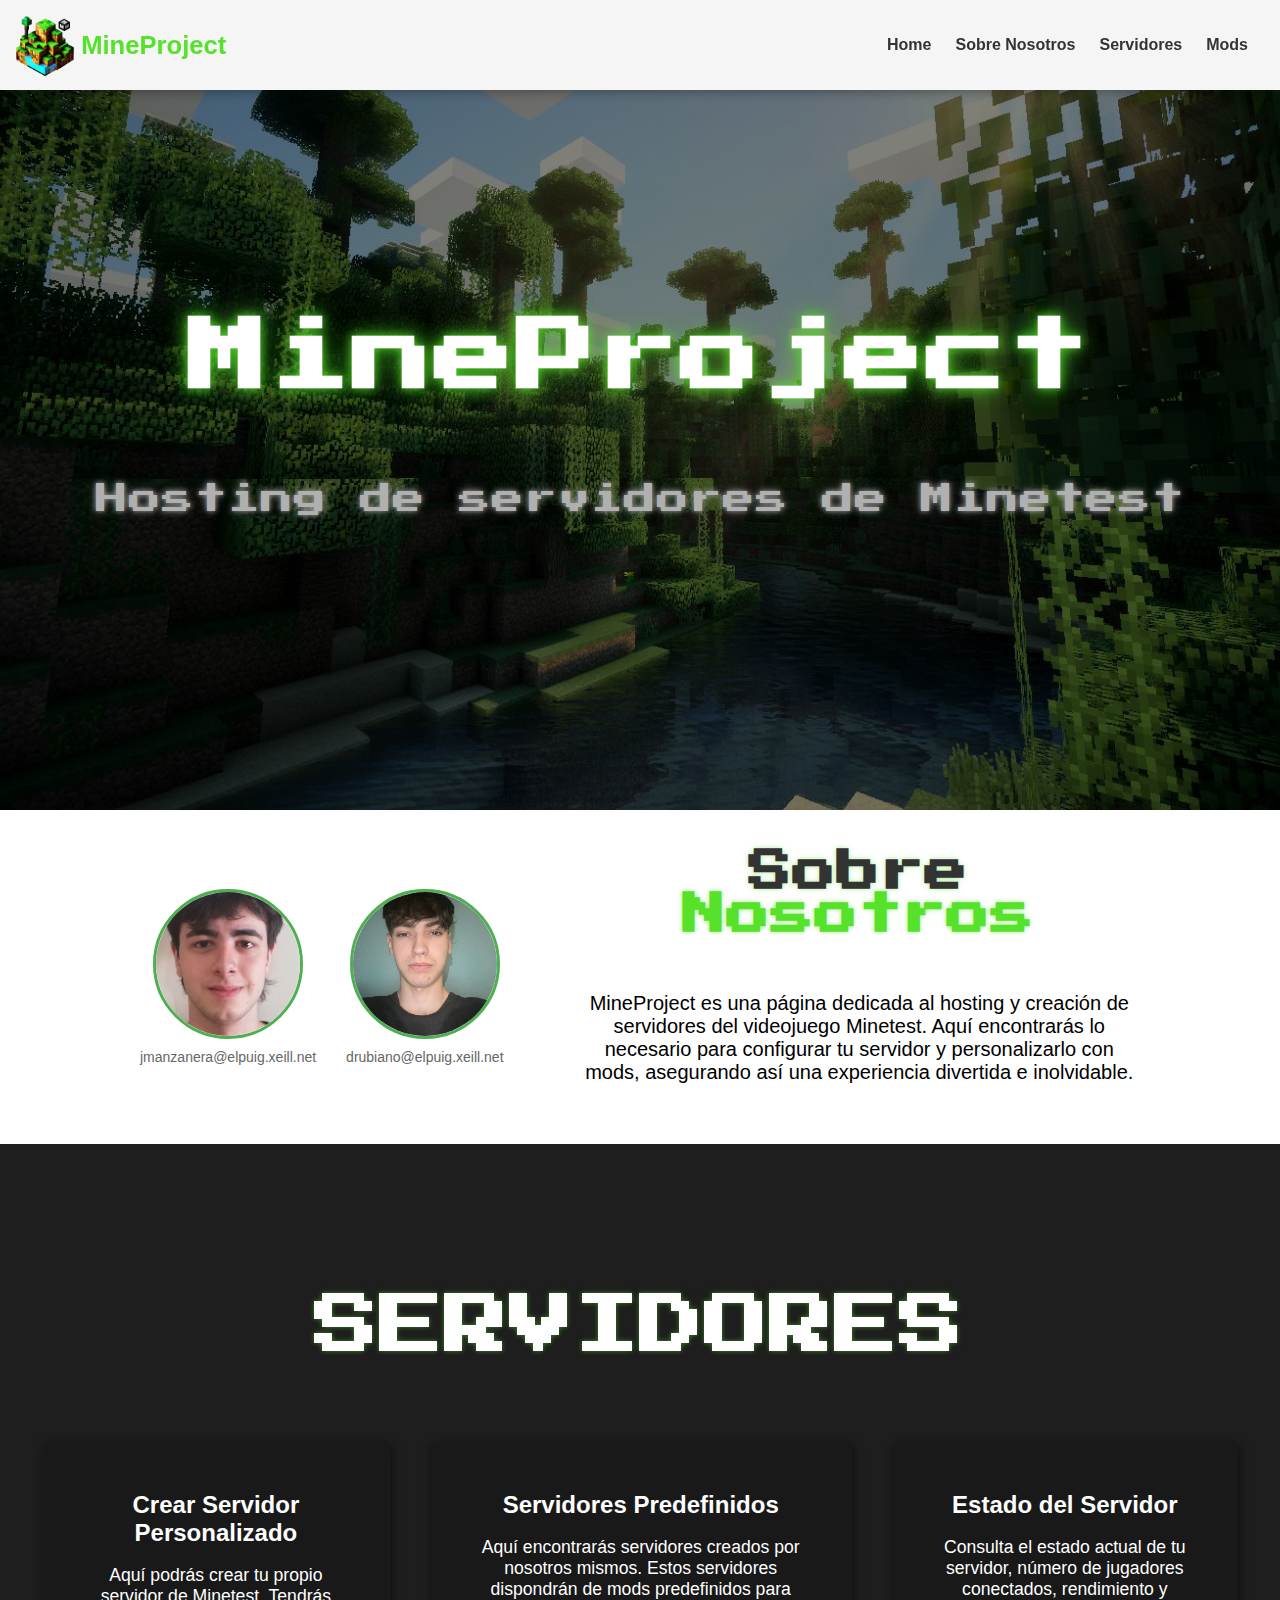
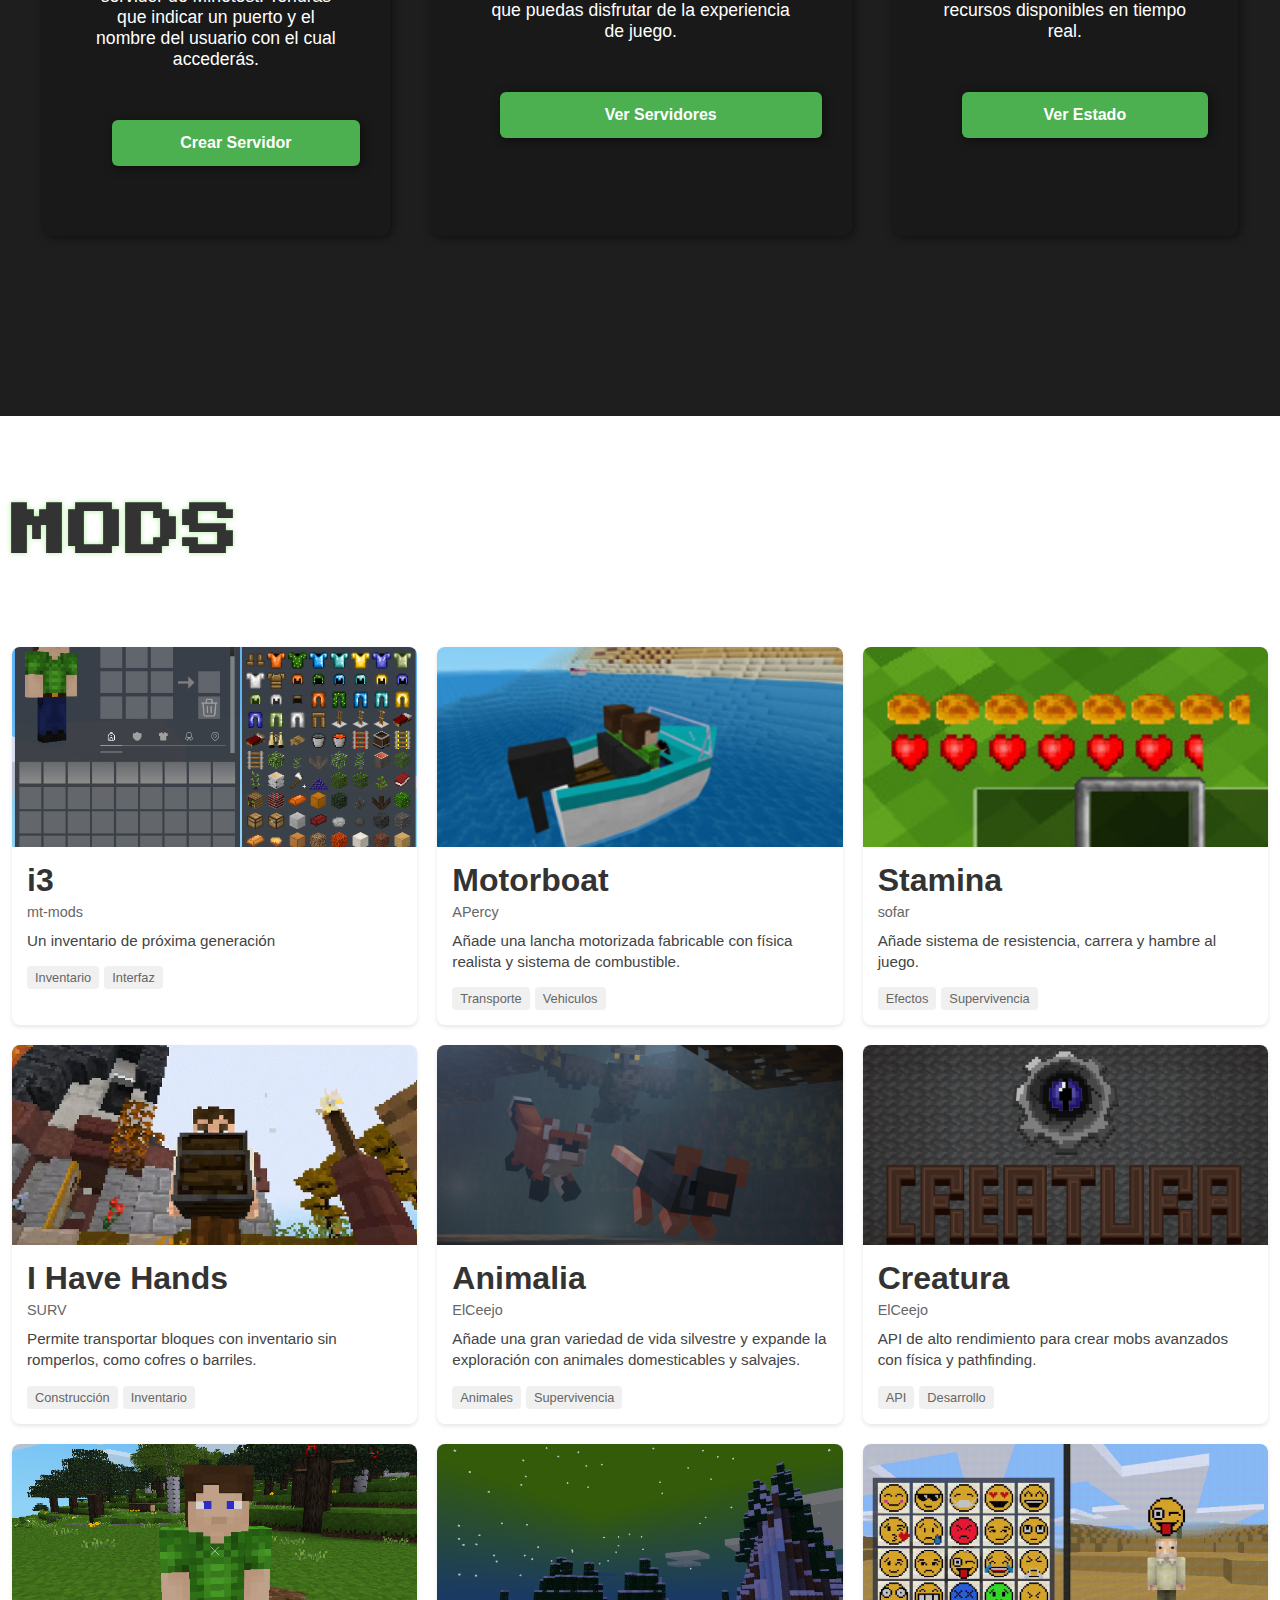
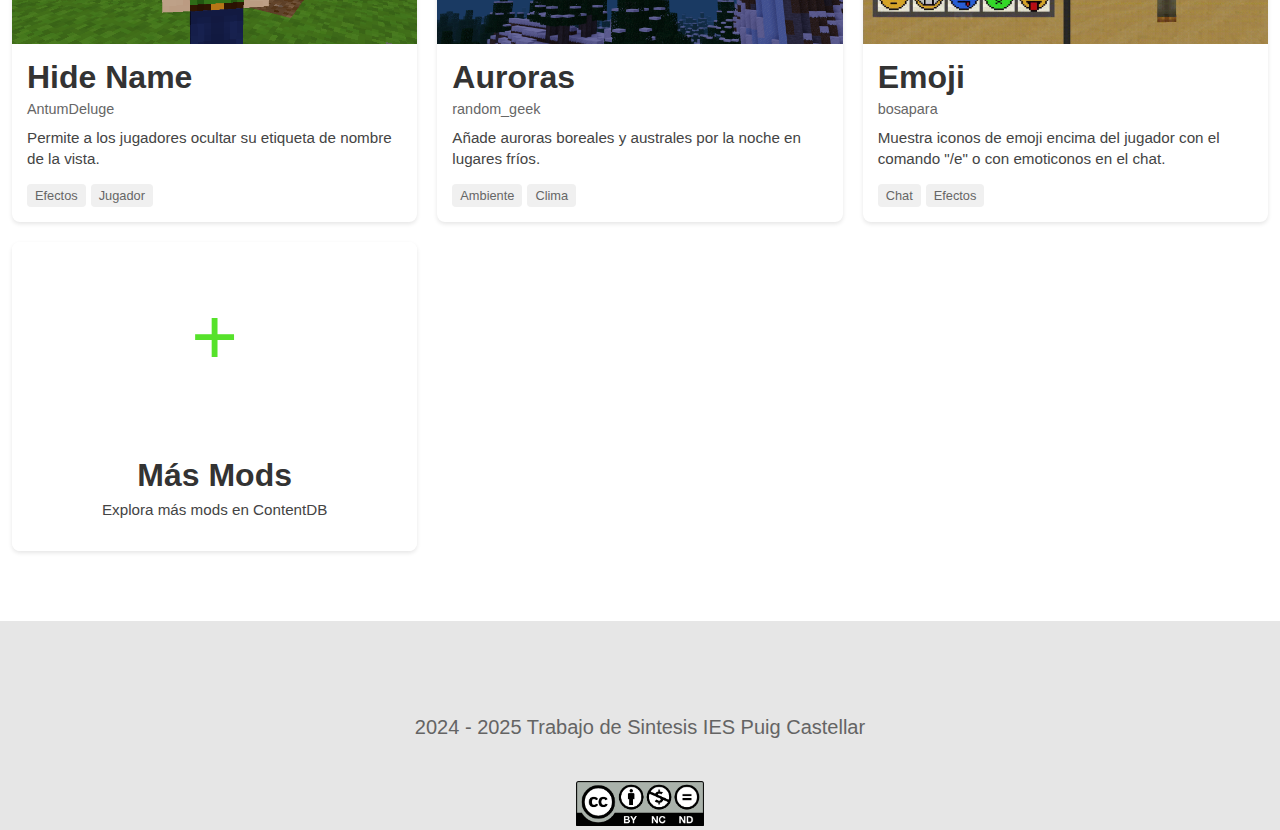
==== commit e22038ae: "Add files via upload" ====
--- a/index.html
+++ b/index.html
@@ -11,7 +11,8 @@
             <img src="media/logo.png" alt="logo" width="90px" height="90px">
             <p class="logo">MineProject</p>
             <nav>
-                <a href="#aboutus">Home</a>
+                <a href="#hero">Home</a>
+                <a href="#aboutus">Sobre Nosotros</a>
                 <a href="#crear-servidor">Servidores</a>
                 <a href="#mods">Mods</a>
             </nav>
@@ -25,11 +26,19 @@
 
     <section id="aboutus">
         <div class="container">
-            <div class="img-container"></div>
+            <div class="img-container">
+                <div class="team-member">
+                    <img src="media/jordi.jpg" alt="Jordi" class="member-photo">
+                    <p class="member-email">jmanzanera@elpuig.xeill.net</p>
+                </div>
+                <div class="team-member">
+                    <img src="media/dani.png" alt="Dani" class="member-photo">
+                    <p class="member-email">drubiano@elpuig.xeill.net</p>
+                </div>
+            </div>
             <div class="texto">
-
                 <h2>Sobre <span class="color-acento">Nosotros</span></h2>
-                <p>Esta página está dedicada al hosting y creación de servidores del videojuego Minetest. Aquí encontrarás lo necesario para configurar tu servidor, personalizarlo con mods y una experiencia divertida e inolvidable.</p>
+                <p>MineProject es una página dedicada al hosting y creación de servidores del videojuego Minetest. Aquí encontrarás lo necesario para configurar tu servidor y personalizarlo con mods, asegurando así una experiencia divertida e inolvidable.</p>
             </div>
         </div>
     </section>
@@ -44,9 +53,9 @@
                     <button onclick="window.location.href='crear_servidor.html'" class="submit-btn button-animation">Crear Servidor</button>
                 </div>
                 <div class="carta">
-                    <h3>Servidores Existentes</h3>
-                    <p>Aquí ecnontrarás servidores creados por nosotros mismos. Estos servidores dispondrán de mods predefinidos para que puedas disfrutar de la experiencia de juego.</p>
-                    <button onclick="window.location.href='https://content.luanti.org/packages/'" class="submit-btn button-animation">Ver Servidores</button>
+                    <h3>Servidores Predefinidos</h3>
+                    <p>Aquí encontrarás servidores creados por nosotros mismos. Estos servidores dispondrán de mods predefinidos para que puedas disfrutar de la experiencia de juego.</p>
+                    <button onclick="window.location.href='servidores_predefinidos.html'" class="submit-btn button-animation">Ver Servidores</button>
                 </div>
                 <div class="carta">
                     <h3>Estado del Servidor</h3>
@@ -60,7 +69,7 @@
     <section id="mods">
         <div class="container">
             <div class="mods-header">
-                <h1>Mods</h1>
+                <h1>MODS</h1>
             </div>
 
             <div class="mods-grid">
@@ -169,32 +178,32 @@
                     </div>
                 </a>
 
-                <a href="https://content.luanti.org/packages/ApolloX/knives/" target="_blank" class="mod-card">
-                    <div class="mod-image">
-                        <img src="media/knives.png" alt="Knives">
-                    </div>
-                    <div class="mod-info">
-                        <h3>Knives</h3>
-                        <p class="mod-author">ApolloX</p>
-                        <p class="mod-description">Añade diversos tipos de cuchillos con daño extremo y modo de poder para daño doble.</p>
-                        <div class="mod-tags">
-                            <span class="tag">Combat</span>
-                            <span class="tag">Herramientas</span>
-                        </div>
-                    </div>
-                </a>
-
-                <a href="https://content.luanti.org/packages/lisacvuk/toolranks/" target="_blank" class="mod-card">
-                    <div class="mod-image">
-                        <img src="media/tools.png" alt="Tool Ranks">
-                    </div>
-                    <div class="mod-info">
-                        <h3>Tool Ranks</h3>
-                        <p class="mod-author">lisacvuk</p>
-                        <p class="mod-description">Sistema de niveles para herramientas que mejora su durabilidad y eficiencia al usarlas.</p>
-                        <div class="mod-tags">
-                            <span class="tag">Herramientas</span>
-                            <span class="tag">Progresión</span>
+                <a href="https://content.luanti.org/packages/random_geek/auroras/" target="_blank" class="mod-card">
+                    <div class="mod-image">
+                        <img src="media/aurora.png" alt="Auroras">
+                    </div>
+                    <div class="mod-info">
+                        <h3>Auroras</h3>
+                        <p class="mod-author">random_geek</p>
+                        <p class="mod-description">Añade auroras boreales y australes por la noche en lugares fríos.</p>
+                        <div class="mod-tags">
+                            <span class="tag">Ambiente</span>
+                            <span class="tag">Clima</span>
+                        </div>
+                    </div>
+                </a>
+
+                <a href="https://content.luanti.org/packages/bosapara/emoji/" target="_blank" class="mod-card">
+                    <div class="mod-image">
+                        <img src="media/emoji.png" alt="Emoji">
+                    </div>
+                    <div class="mod-info">
+                        <h3>Emoji</h3>
+                        <p class="mod-author">bosapara</p>
+                        <p class="mod-description">Muestra iconos de emoji encima del jugador con el comando "/e" o con emoticonos en el chat.</p>
+                        <div class="mod-tags">
+                            <span class="tag">Chat</span>
+                            <span class="tag">Efectos</span>
                         </div>
                     </div>
                 </a>
--- a/index.css
+++ b/index.css
@@ -38,8 +38,11 @@
 header{
     background-color: rgb(245,245,245);
     position: fixed;
-    width: 100%;
+    top: 0;
+    left: 0;
+    right: 0;
     z-index: 1000;
+    box-shadow: 0 2px 10px rgba(0, 0, 0, 0.3);
 }
 
 header .logo{
@@ -69,7 +72,7 @@
     padding: 5px 12px;
     text-decoration: none;
     font-weight: bold;
-    color: black;
+    color: #333;
 }
 
 header a:hover{
@@ -101,7 +104,6 @@
                  0 0 20px rgba(86, 226, 43, 0.5),
                  0 0 30px rgba(86, 226, 43, 0.3);
     letter-spacing: 2px;
-    animation: glow 2s ease-in-out infinite alternate;
 }
 
 @keyframes glow {
@@ -124,7 +126,6 @@
     text-shadow: 0 0 5px rgba(176, 176, 176, 0.8),
                  0 0 10px rgba(176, 176, 176, 0.5);
     letter-spacing: 1px;
-    animation: textGlow 2s ease-in-out infinite alternate;
 }
 
 @keyframes textGlow {
@@ -160,6 +161,10 @@
 #crear-servidor h2{
     margin-top: 0;
     font-size: 3.2em;
+    font-family: 'Press Start 2P', cursive;
+    color: white;
+    text-shadow: 0 0 5px rgba(86, 226, 43, 0.5);
+    letter-spacing: 1px;
 }
 
 #crear-servidor p{
@@ -295,11 +300,13 @@
     }
 
     #aboutus .img-container{
-        background-image: url("media/somos-proya.jpg");
-        background-size: cover;
-        background-position: center center;
-        height: 500px;
-        width: 400px;
+        display: flex;
+        flex-direction: row;
+        gap: 30px;
+        margin-right: 15px;
+        width: auto;
+        height: auto;
+        background-image: none;
     }
 
     #crear-servidor .programas{
@@ -593,4 +600,680 @@
 .more-mods:hover .plus-symbol {
     transform: scale(1.1);
     transition: transform 0.2s ease;
+}
+
+/* Estilos para el estado de servidor */
+#estado-servidor {
+    padding: 80px 0;
+    background-color: white;
+}
+
+#estado-servidor .container {
+    max-width: 1200px;
+    margin: 0 auto;
+    padding: 0 20px;
+}
+
+#estado-servidor h2 {
+    text-align: center;
+    color: #333;
+    margin-bottom: 30px;
+    font-size: 36px;
+}
+
+#estado-servidor h3 {
+    color: #333;
+    margin-bottom: 20px;
+    font-size: 24px;
+}
+
+.server-status {
+    background-color: white;
+    padding: 20px;
+    border-radius: 8px;
+    margin-bottom: 30px;
+    box-shadow: 0 2px 4px rgba(0,0,0,0.1);
+}
+
+.server-list {
+    display: grid;
+    gap: 15px;
+}
+
+.server-item {
+    background-color: #f8f9fa;
+    padding: 15px;
+    border-radius: 6px;
+    box-shadow: 0 1px 3px rgba(0,0,0,0.1);
+    display: flex;
+    justify-content: space-between;
+    align-items: center;
+}
+
+.server-info {
+    flex: 1;
+}
+
+.server-name {
+    font-weight: bold;
+    color: #333;
+    margin-bottom: 5px;
+    display: flex;
+    align-items: center;
+    gap: 10px;
+}
+
+.server-details {
+    font-size: 14px;
+    color: #666;
+}
+
+.server-controls {
+    display: flex;
+    gap: 10px;
+}
+
+.control-btn {
+    padding: 8px 15px;
+    border: none;
+    border-radius: 4px;
+    cursor: pointer;
+    font-size: 14px;
+    transition: background-color 0.3s;
+}
+
+.control-btn.restart {
+    background-color: #ffc107;
+    color: #000;
+}
+
+.control-btn.start {
+    background-color: #28a745;
+    color: white;
+}
+
+.control-btn.stop {
+    background-color: #dc3545;
+    color: white;
+}
+
+.control-btn:hover {
+    opacity: 0.9;
+}
+
+.control-btn:disabled {
+    background-color: #ccc;
+    cursor: not-allowed;
+}
+
+.status-indicator {
+    display: inline-block;
+    width: 10px;
+    height: 10px;
+    border-radius: 50%;
+}
+
+.status-running {
+    background-color: #28a745;
+}
+
+.status-stopped {
+    background-color: #dc3545;
+}
+
+.status-unknown {
+    background-color: #ffc107;
+}
+
+.refresh-btn {
+    display: block;
+    margin: 0 auto 30px;
+    background-color: #007bff;
+    color: white;
+    padding: 10px 20px;
+    border: none;
+    border-radius: 4px;
+    cursor: pointer;
+    font-size: 16px;
+}
+
+.refresh-btn:hover {
+    background-color: #0056b3;
+}
+
+.img-container {
+    display: flex;
+    flex-direction: row;
+    gap: 30px;
+    margin-right: 0;
+    align-items: center;
+}
+
+.team-member {
+    display: flex;
+    flex-direction: column;
+    align-items: center;
+    gap: 10px;
+}
+
+.member-photo {
+    width: 150px;
+    height: 150px;
+    border-radius: 50%;
+    object-fit: cover;
+    border: 3px solid #4CAF50;
+}
+
+.member-email {
+    color: #666;
+    font-size: 14px;
+    margin: 0;
+}
+
+#aboutus .container {
+    display: flex;
+    align-items: center;
+    justify-content: center;
+    padding: 40px 0;
+    gap: 30px;
+    flex-direction: row;
+    max-width: 1000px;
+    margin: 0 auto;
+}
+
+#aboutus .texto {
+    flex: 1;
+    text-align: center;
+}
+
+.img-container {
+    display: flex;
+    flex-direction: row;
+    gap: 30px;
+    margin-right: 0;
+    align-items: center;
+    justify-content: center;
+}
+
+#aboutus {
+    scroll-margin-top: 150px;
+}
+
+@keyframes titleGlow {
+    from {
+        text-shadow: 0 0 5px rgba(86, 226, 43, 0.5);
+    }
+    to {
+        text-shadow: 0 0 10px rgba(86, 226, 43, 0.8);
+    }
+}
+
+#aboutus h2 {
+    font-family: 'Press Start 2P', cursive;
+    color: #333;
+    text-shadow: 0 0 5px rgba(86, 226, 43, 0.5);
+    letter-spacing: 1px;
+}
+
+#mods h1 {
+    font-family: 'Press Start 2P', cursive;
+    color: #333;
+    text-shadow: 0 0 5px rgba(86, 226, 43, 0.5);
+    letter-spacing: 1px;
+}
+
+#servidores-predefinidos {
+    padding-top: 200px;
+    background-color: white;
+    color: #333;
+}
+
+#servidores-predefinidos .container {
+    max-width: 1200px;
+    margin: 0 auto;
+    padding: 0 20px;
+}
+
+#servidores-predefinidos h1 {
+    display: none;
+}
+
+.servidores-grid {
+    display: grid;
+    grid-template-columns: repeat(auto-fit, minmax(300px, 1fr));
+    gap: 30px;
+    padding: 20px 0;
+}
+
+.servidor-card {
+    background-color: rgba(255, 255, 255, 0.1);
+    border-radius: 10px;
+    padding: 20px;
+    transition: transform 0.3s ease;
+}
+
+.servidor-card:hover {
+    transform: translateY(-5px);
+}
+
+.servidor-card h2 {
+    color: #4CAF50;
+    text-align: center;
+    margin-bottom: 20px;
+    font-size: 1.5em;
+}
+
+.servidor-imagen {
+    width: 100%;
+    height: 200px;
+    overflow: hidden;
+    border-radius: 8px;
+    margin-bottom: 20px;
+}
+
+.servidor-imagen img {
+    width: 100%;
+    height: 100%;
+    object-fit: cover;
+}
+
+.servidor-info p {
+    margin-bottom: 20px;
+    line-height: 1.6;
+}
+
+.servidor-info h3 {
+    color: #4CAF50;
+    margin: 20px 0 10px;
+    font-size: 1.2em;
+}
+
+.servidor-info ul {
+    list-style-type: none;
+    padding-left: 20px;
+    margin-bottom: 20px;
+}
+
+.servidor-info ul li {
+    margin: 8px 0;
+    position: relative;
+    padding-left: 25px;
+}
+
+.servidor-info ul li:before {
+    content: "•";
+    color: #4CAF50;
+    position: absolute;
+    left: 0;
+}
+
+.servidor-card button {
+    width: 100%;
+    margin-top: 20px;
+}
+
+#servidor-criaturas {
+    padding-top: 200px;
+    background-color: #1e1e1e;
+    color: white;
+}
+
+#servidor-criaturas .container {
+    max-width: 1000px;
+    margin: 0 auto;
+    padding: 0 20px;
+}
+
+#servidor-criaturas h1 {
+    font-family: 'Press Start 2P', cursive;
+    color: white;
+    text-shadow: 0 0 5px rgba(86, 226, 43, 0.5);
+    letter-spacing: 1px;
+    animation: titleGlow 2s ease-in-out infinite alternate;
+    text-align: center;
+    margin-bottom: 40px;
+}
+
+.servidor-detalles {
+    background-color: #1e1e1e;
+    border-radius: 10px;
+    padding: 30px;
+    margin-top: 20px;
+    box-shadow: 0 0 20px rgba(86, 226, 43, 0.2);
+    border: 1px solid rgba(86, 226, 43, 0.3);
+    position: relative;
+    overflow: hidden;
+    opacity: 1;
+    transform: scale(1);
+    transition: all 0.3s ease;
+}
+
+.servidor-detalles.hidden {
+    opacity: 0;
+    transform: scale(0.9);
+    pointer-events: none;
+}
+
+.servidor-detalles::before {
+    content: '';
+    position: absolute;
+    top: 0;
+    left: 0;
+    width: 100%;
+    height: 5px;
+    background: linear-gradient(90deg, #4CAF50, #8BC34A, #4CAF50);
+    animation: borderGlow 2s linear infinite;
+}
+
+@keyframes borderGlow {
+    0% { background-position: 0% 50%; }
+    50% { background-position: 100% 50%; }
+    100% { background-position: 0% 50%; }
+}
+
+.servidor-header {
+    display: flex;
+    justify-content: space-between;
+    align-items: center;
+    margin-bottom: 20px;
+}
+
+.servidor-badge {
+    background-color: #4CAF50;
+    color: white;
+    padding: 5px 10px;
+    border-radius: 4px;
+    font-size: 0.8em;
+    font-weight: bold;
+    text-transform: uppercase;
+    letter-spacing: 1px;
+    box-shadow: 0 0 10px rgba(76, 175, 80, 0.5);
+    animation: pulse 2s infinite;
+}
+
+@keyframes pulse {
+    0% { box-shadow: 0 0 0 0 rgba(76, 175, 80, 0.7); }
+    70% { box-shadow: 0 0 0 10px rgba(76, 175, 80, 0); }
+    100% { box-shadow: 0 0 0 0 rgba(76, 175, 80, 0); }
+}
+
+.servidor-imagen {
+    width: 100%;
+    height: 200px;
+    overflow: hidden;
+    border-radius: 8px;
+    margin-bottom: 20px;
+    border: 2px solid rgba(86, 226, 43, 0.3);
+}
+
+.servidor-imagen img {
+    width: 100%;
+    height: 100%;
+    object-fit: cover;
+    transition: transform 0.3s ease;
+}
+
+.servidor-imagen:hover img {
+    transform: scale(1.05);
+}
+
+.servidor-descripcion {
+    color: #ddd;
+    line-height: 1.6;
+    margin-bottom: 20px;
+    font-size: 1.1em;
+}
+
+.servidor-stats {
+    display: flex;
+    justify-content: space-between;
+    margin-bottom: 30px;
+    background-color: rgba(0, 0, 0, 0.3);
+    border-radius: 8px;
+    padding: 15px;
+}
+
+.stat-item {
+    display: flex;
+    flex-direction: column;
+    align-items: center;
+    text-align: center;
+}
+
+.stat-icon {
+    font-size: 1.8em;
+    margin-bottom: 5px;
+}
+
+.stat-value {
+    color: #4CAF50;
+    font-weight: bold;
+    font-size: 1.2em;
+    margin-bottom: 5px;
+}
+
+.stat-label {
+    color: #aaa;
+    font-size: 0.8em;
+}
+
+.caracteristicas-titulo {
+    color: #4CAF50;
+    margin: 25px 0 15px;
+    font-size: 1.4em;
+    text-transform: uppercase;
+    letter-spacing: 1px;
+}
+
+.caracteristicas-list {
+    list-style-type: none;
+    padding-left: 0;
+}
+
+.caracteristicas-list li {
+    color: white;
+    margin: 15px 0;
+    display: flex;
+    align-items: center;
+    font-size: 1.1em;
+}
+
+.caracteristica-icon {
+    margin-right: 10px;
+    font-size: 1.3em;
+}
+
+.acceso-titulo {
+    color: #4CAF50;
+    margin: 30px 0 20px;
+    font-size: 1.4em;
+    text-transform: uppercase;
+    letter-spacing: 1px;
+}
+
+.datos-servidor {
+    background-color: rgba(0, 0, 0, 0.3);
+    border-radius: 8px;
+    padding: 15px;
+    margin-bottom: 20px;
+}
+
+.dato-item {
+    display: flex;
+    align-items: center;
+    margin-bottom: 10px;
+}
+
+.dato-label {
+    color: #aaa;
+    width: 80px;
+    font-size: 0.9em;
+}
+
+.dato-valor {
+    color: white;
+    font-family: monospace;
+    background-color: rgba(0, 0, 0, 0.5);
+    padding: 5px 10px;
+    border-radius: 4px;
+    margin-right: 10px;
+    flex-grow: 1;
+}
+
+.copiar-btn {
+    background-color: #333;
+    color: white;
+    border: none;
+    border-radius: 4px;
+    padding: 5px 10px;
+    cursor: pointer;
+    font-size: 0.8em;
+    transition: background-color 0.2s;
+}
+
+.copiar-btn:hover {
+    background-color: #4CAF50;
+}
+
+.conectar-btn {
+    background: linear-gradient(45deg, #4CAF50, #8BC34A);
+    color: white;
+    border: none;
+    border-radius: 4px;
+    padding: 12px 20px;
+    font-size: 1.1em;
+    font-weight: bold;
+    text-transform: uppercase;
+    letter-spacing: 1px;
+    cursor: pointer;
+    width: 100%;
+    transition: all 0.3s ease;
+    box-shadow: 0 4px 6px rgba(0, 0, 0, 0.1);
+}
+
+.conectar-btn:hover {
+    transform: translateY(-3px);
+    box-shadow: 0 6px 12px rgba(0, 0, 0, 0.2);
+    background: linear-gradient(45deg, #45a049, #7cb342);
+}
+
+.conectar-btn:active {
+    transform: translateY(1px);
+    box-shadow: 0 2px 4px rgba(0, 0, 0, 0.1);
+}
+
+.servidor-header h2 {
+    color: #333;
+    text-shadow: 0 0 5px rgba(86, 226, 43, 0.5);
+    letter-spacing: 1px;
+    font-size: 2.5em;
+    margin: 0;
+    padding: 15px 0;
+    text-align: center;
+    width: 100%;
+    background: linear-gradient(45deg, #333, #444);
+    border-radius: 8px;
+    box-shadow: 0 0 15px rgba(86, 226, 43, 0.3);
+    border: 1px solid rgba(86, 226, 43, 0.3);
+    text-transform: uppercase;
+}
+
+.servidor-card-simple {
+    background-color: #1e1e1e;
+    border-radius: 10px;
+    padding: 30px;
+    margin-top: 20px;
+    box-shadow: 0 0 20px rgba(86, 226, 43, 0.2);
+    border: 1px solid rgba(86, 226, 43, 0.3);
+    position: relative;
+    overflow: hidden;
+    display: flex;
+    flex-direction: column;
+    align-items: center;
+    justify-content: center;
+    min-height: 200px;
+    transition: all 0.3s ease;
+    opacity: 1;
+    transform: scale(1);
+}
+
+.servidor-card-simple.hidden {
+    opacity: 0;
+    transform: scale(0.9);
+    pointer-events: none;
+}
+
+.servidor-card-simple::before {
+    content: '';
+    position: absolute;
+    top: 0;
+    left: 0;
+    width: 100%;
+    height: 5px;
+    background: linear-gradient(90deg, #4CAF50, #8BC34A, #4CAF50);
+    animation: borderGlow 2s linear infinite;
+}
+
+.servidor-card-simple .servidor-header {
+    margin-bottom: 30px;
+    width: 100%;
+}
+
+.servidor-card-simple h2 {
+    color: #333;
+    text-shadow: 0 0 5px rgba(86, 226, 43, 0.5);
+    letter-spacing: 1px;
+    font-size: 2.5em;
+    margin: 0;
+    padding: 15px 0;
+    text-align: center;
+    width: 100%;
+    background: linear-gradient(45deg, #333, #444);
+    border-radius: 8px;
+    box-shadow: 0 0 15px rgba(86, 226, 43, 0.3);
+    border: 1px solid rgba(86, 226, 43, 0.3);
+    text-transform: uppercase;
+}
+
+.info-btn {
+    background: linear-gradient(45deg, #4CAF50, #8BC34A);
+    color: white;
+    border: none;
+    border-radius: 4px;
+    padding: 12px 30px;
+    font-size: 1.2em;
+    font-weight: bold;
+    text-transform: uppercase;
+    letter-spacing: 1px;
+    cursor: pointer;
+    transition: all 0.3s ease;
+    box-shadow: 0 4px 6px rgba(0, 0, 0, 0.1);
+    position: relative;
+    overflow: hidden;
+}
+
+.info-btn::before {
+    content: '';
+    position: absolute;
+    top: 0;
+    left: -100%;
+    width: 100%;
+    height: 100%;
+    background: linear-gradient(90deg, transparent, rgba(255, 255, 255, 0.2), transparent);
+    transition: all 0.5s ease;
+}
+
+.info-btn:hover {
+    transform: translateY(-3px);
+    box-shadow: 0 6px 12px rgba(0, 0, 0, 0.2);
+    background: linear-gradient(45deg, #45a049, #7cb342);
+}
+
+.info-btn:hover::before {
+    left: 100%;
+}
+
+.info-btn:active {
+    transform: translateY(1px);
+    box-shadow: 0 2px 4px rgba(0, 0, 0, 0.1);
 }